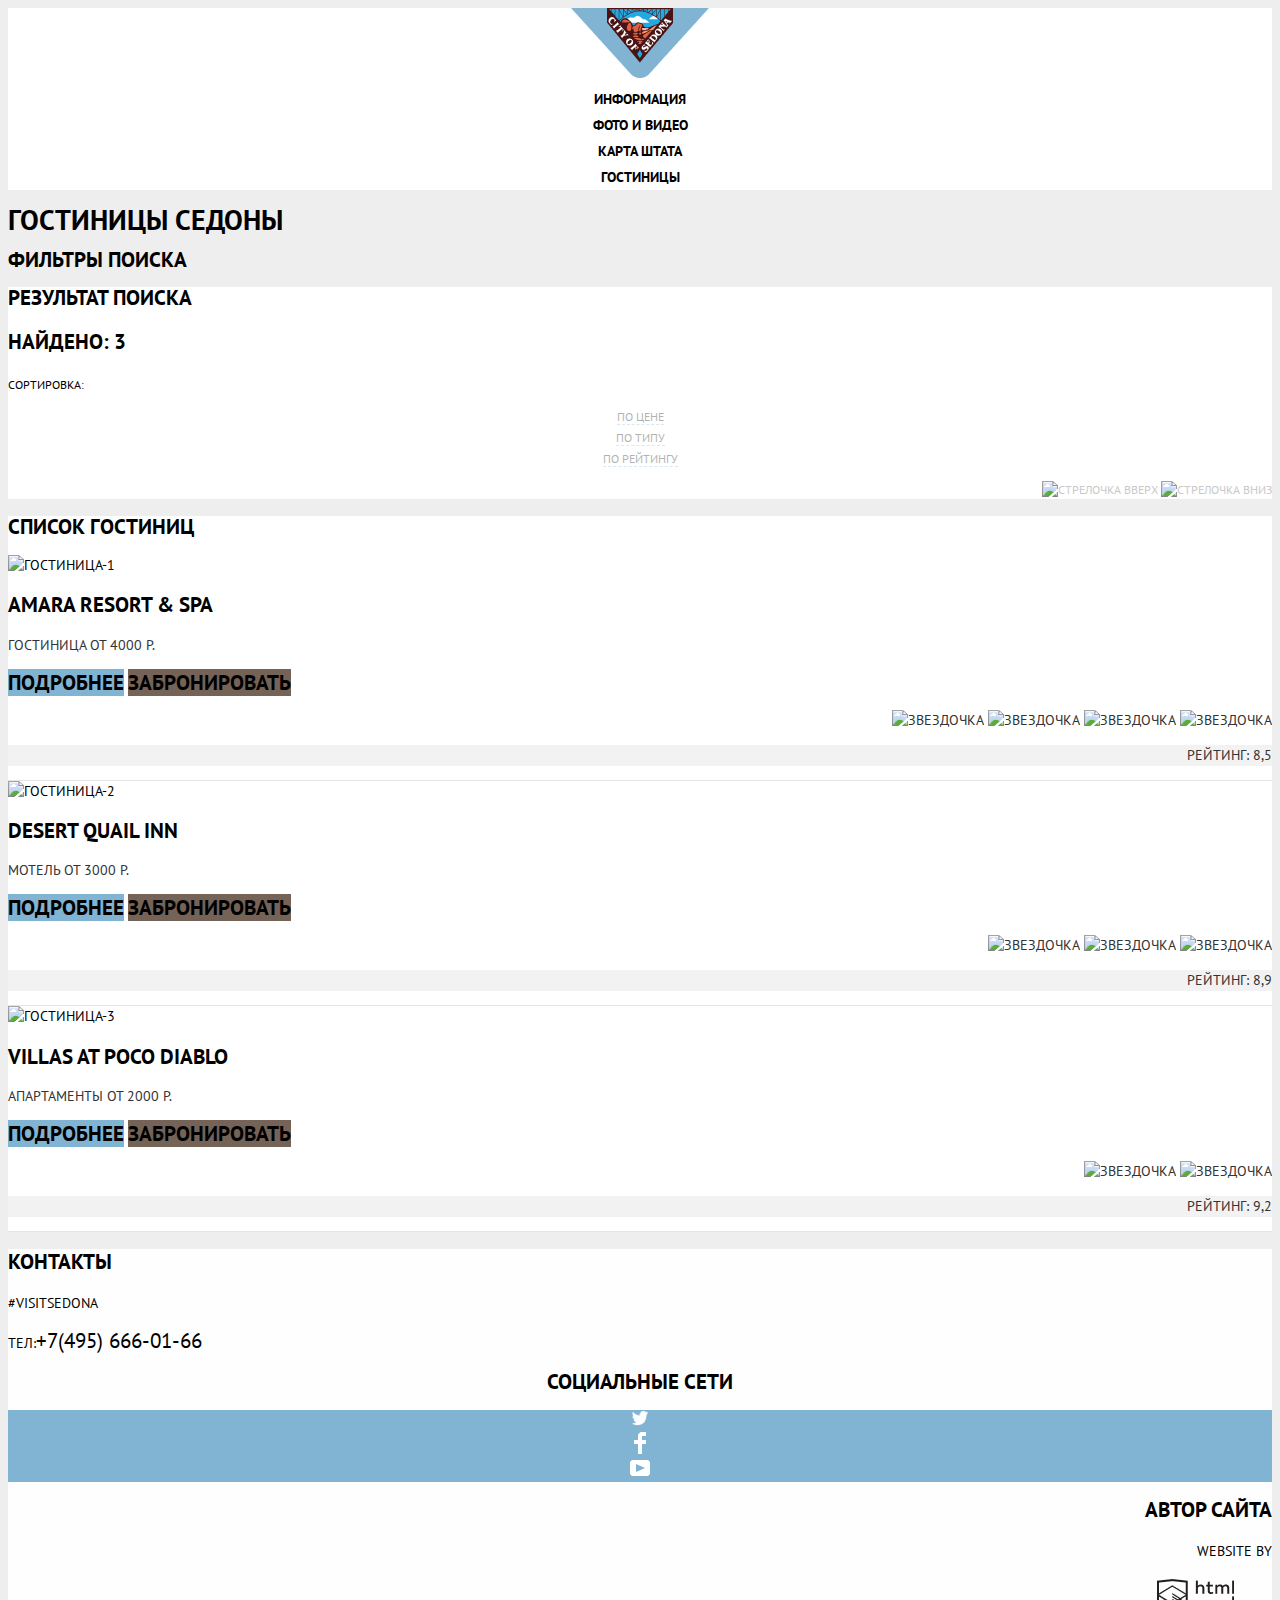
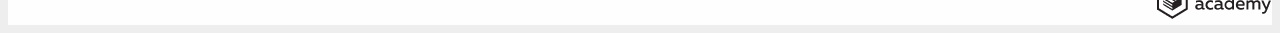
==== hotels.html @ a6edb2e9 "Исправление стилизация внутренней страницы" ====
<!DOCTYPE html>
<html class="page" lang="ru">
        <meta charset="UTF-8">
        <title>Гостиницы города Седона</title>
        <link href="https://fonts.googleapis.com/css2?family=PT+Sans:wght@400;700&display=swap" rel="stylesheet">
    <link href="css/normalize.css" rel="stylesheet">
    <link href="css/style.css" rel="stylesheet">
    </head>

<body>
    <header class="main-heder">
        <nav class="main-navigation">
          <a href="index.html">
            <img src="img/logo.png" width="138" height="70" alt="Логотип города Седона">
          </a>
          <ul class="site-navigation">
           <li><a href="#">Информация</a></li>
           <li><a href="#">Фото и Видео</a></li>
           <li><a href="#">Карта Штата</a></li>
           <li><a href="hotels.html">Гостиницы</a></li>
          </ul>
        </nav>
      </header>
      
      <main class="main">
          <h1>Гостиницы Седоны</h1>
          <section class="filter">
              <h2>Фильтры поиска</h2>
              <!-- Тут будет фильтр-->
          </section>

          <section class="search-result">
            <h2>Результат поиска</h2>
              <h3>НАЙДЕНО: 3</h3>
              <p>Сортировка:</p>
              <ul class="search-result-category">
                <li><a>По цене</a></li>
                <li><a>По типу</a></li>
                <li><a>По рейтингу</a></li>
              </ul>
              <p class="arrow">
                <a><img src="https://via.placeholder.com/11x10" alt="Стрелочка вверх"></a>
                <a><img src="https://via.placeholder.com/11x10" alt="Стрелочка вниз"></a>
              </p>
          </section>

          <section class="hotels">
            <h2>Список гостиниц</h2>
            <div>
            <ul>
              <li class="hotels-list">
                <img src="https://via.placeholder.com/135x90" alt="Гостиница-1">
                <h3><a>Amara Resort & Spa</a></h3>
                  <p>Гостиница От 4000 Р.</p>
                    <a class="more">Подробнее</a>
                    <a class="reserve">Забронировать</a>
                  <p class="stars">
                    <img src="https://via.placeholder.com/18x17" alt="Звездочка">
                    <img src="https://via.placeholder.com/18x17" alt="Звездочка">
                    <img src="https://via.placeholder.com/18x17" alt="Звездочка">
                    <img src="https://via.placeholder.com/18x17" alt="Звездочка">
                  </p>
                  <p class="rating">Рейтинг: 8,5</p>
              </li>
              <li class="hotels-list">
                <img src="https://via.placeholder.com/135x90" alt="Гостиница-2">
                <h3><a>Desert Quail Inn</a></h3>
                  <p>Мотель От 3000 Р.</p>
                  <a class="more">Подробнее</a>
                  <a class="reserve">Забронировать</a>
                  <p class="stars">
                    <img src="https://via.placeholder.com/18x17" alt="Звездочка">
                    <img src="https://via.placeholder.com/18x17" alt="Звездочка">
                    <img src="https://via.placeholder.com/18x17" alt="Звездочка">
                  </p>
                  <p class="rating">Рейтинг: 8,9</p>
              </li>
              <li class="hotels-list">
                  <img src="https://via.placeholder.com/135x90" alt="Гостиница-3">
                  <h3><a>Villas at Poco Diablo</a></h3>
                    <p>Апартаменты От 2000 Р.</p>
                    <a class="more">Подробнее</a>
                    <a class="reserve">Забронировать</a>
                    <p class="stars">
                      <img src="https://via.placeholder.com/18x17" alt="Звездочка">
                      <img src="https://via.placeholder.com/18x17" alt="Звездочка">
                    </p>
                    <p class="rating">Рейтинг: 9,2</p>
                </li>
            </ul>
            </div>
          </section>

      </main>

      <footer class="main-footer">
        <section class="contacts">
          <h2>Контакты</h2>
          <p>#visitSEDONA</p>
          Тел:<a href="tel:+74956660166">+7(495) 666-01-66</a>
        </section>

        <section class="socials">
          <h2>Социальные сети</h2>
          <ul class="socials-list">
            <li>
              <a href="#"><img src="img/twitter.png" width="16" height="15" alt="Иконка твитера"></a>
            </li>
            <li>
              <a href="#"><img src="img/fb-icon.png" width="12" height="22" alt="Иконка фейсбука"></a>
            </li>
            <li>
              <a href="#"><img src="img/youtube.png" width="20" height="16" alt="Иконка ютуба"></a>
            </li>
          </ul>
        </section>

        <section class="copyright">
          <h2>Автор сайта</h2>
          <p>Website by</p>
          <a href="https://htmlacademy.ru/intensive/htmlcss">
          <img src="img/logo-htmlacademy.png" width="115" height="41" alt="Логотип HTMLacademy">
        </a>
        </section>
      </footer>
    
</body>
</html>
---- css/style.css ----
/* Variables */
:root {
    --basic-white: #FFFFFF;
    --basic-white-footer: rgba(255, 255, 255, 0.9);
    --basic-blue: #81B3D2;
    --basic-black: #000000;
    --basic-black-logo: #231F20;
    --basic-gray-background: #EEEEEE;
    --basic-gray-page: #888888;
    --basic-gray-text: #333333;
    --basic-gray-form: #F2F2F2;
    --basic-gray-icon: #A9A9A9;
    --basic-brown: #766357;

    
    --special-gray-locked: #6A6A6A;
    --special-gray-pointer: #ABABAB;
    --special-gray-arrow: #CACACA;
    --special-blue-guidance: #669EC0;
    --special-blue-push: #5496BD;
    --special-brown-guidance: #604E43;
    --special-brown-push: #503E33;
    --special-gray-form-guidance: #EBEBEB;
    --special-gray-logo-push: #BDBBBC; 
    --special-gray-line: #E5E5E5;
    --special-gray-button: #666666;

}

/* Global */

.page { 
    margin: 0; 
    padding: 0;
    min-width: 1200px;
    font-family: "PT Sans", Arial, sans-serif;
    font-size: 14px;
    line-height: 21px;
    color: var(--basic-black);
    text-transform: uppercase;
    background-color: var(--basic-gray-background);

}
img { 
    max-width: 100%;
    height: auto;
}
a { 
    text-decoration: none;
}

/* Main-navigation */

.main-navigation {
    font-weight: bold;
    font-size: 14px;
    line-height: 26px;
    color: var(--basic-black);
    background-color: var(--basic-white);
    text-align: center;
}

.site-navigation {
    list-style: none;
    padding: 0;
    margin: 0;
}

/* User navigation */

.site-navigation a {
    color: var(--basic-black);
}
.site-navigation a:hover {
    color: var(--basic-blue);
}

/* Welcome */

.welcome-img {
    text-align: center;
}

/* Container-feature */

.container-feature {
    background-color: var(--basic-white);
}
.slogan {
    font-weight: bold;
    font-size: 21px;
    line-height: 26px;
    text-align: center;
}
.reasons {
    font-size: 14px;
    line-height: 26px;
    text-align: center;
    color: var(--basic-gray-text);
}
.reasons-list {
    padding: 0;
    margin: 0;
    list-style: none;
}
.container-first {
    text-align: left;
    background-color: var(--basic-blue);
    color: var(--basic-white);
}
.container-first h3{
    font-size: 21px;
    line-height: 21px;
}
.container-first p{
    font-size: 14px;
    line-height: 21px;
}
.feature-list {
    background-color: var(--basic-white);
}
.feature-item {
    text-align: center;
}
.feature-item h4 {
    font-weight: bold;
    font-size: 21px;
    line-height: 21px;
    color: var(--basic-black);
    list-style: none;
}
.feature-item p {
    font-size: 14px;
    line-height: 21px;
    color: var(--basic-gray-text);
}

.container-second {
    text-align: right;
    background-color: var(--basic-blue);
    color: var(--basic-white);
}
.container-second h3 {
    font-size: 21px;
    line-height: 21px;
}
.container-second p {
    font-size: 14px;
    line-height: 21px;
}
.reasons-third,
.reasons-fourth,
.reasons-fifth {
    background-color: var(--basic-gray-background);
}
.reasons-third,
.reasons-fourth,
.reasons-fifth h3 {
    font-size: 21px;
    line-height: 21px;
}
.reasons-third,
.reasons-fourth,
.reasons-fifth p {
    font-size: 14px;
    line-height: 21px;
}

/* Reservation*/

.container-reservation {
    text-align: center;
    background-color: var(--basic-white);
}
.container-reservation h2 {
    font-size: 30px;
    line-height: 24px;
    text-align: center;
    color: var(--basic-black);
}
.container-reservation p {
    font-size: 14px;
    line-height: 24px;
    text-align: center;
    color: var(--basic-black);
}

/* Filter */

/*
.filter {

}
*/

/* Search-result */

.search-result {
    background-color: var(--basic-white);
}
.search-result h3 {
    text-align: left;
    font-size: 21px;
    line-height: 26px;
    font-weight: bold;
    color: var(--basic-black);
}
.search-result p {
    font-size: 12px;
    line-height: 18px;
    color: var(--basic-black);
}
.search-result ul {
    list-style: none;
    padding: 0;
    margin: 0;
    text-align: center;
}
.search-result-category a {
    font-size: 12px;
    line-height: 18px;
    color: var(--basic-black);
    opacity: 0.3;
    border-bottom: 1px dashed var(--basic-blue);
}
.search-result-category a:hover {
    color: var(--basic-blue);
}
.search-result-category a:active {
    color: var(--basic-black);
    opacity: 1;
    border-bottom: none;
}
.arrow {
    text-align: right;
}
.arrow a {
    color: var(--special-gray-arrow);
}
.arrow a:hover {
    color: var(--basic-black);
}
.arrow a:active {
    color: var(--basic-blue);
}

/* Hotels */

.hotels {
    background-color: var(--basic-white);
}
.hotels ul {
    list-style: none;
    padding: 0;
    margin: 0;
}
.hotels a {
    font-weight: bold;
    font-size: 21px;
    line-height: 26px;
    color: var(--basic-black);
}
.hotels a:hover {
    color: var(--basic-blue);
}
.hotels a:active {
    color: var(--basic-black);
    opacity: 0.3;
}
.hotels p {
    font-size: 14px;
    line-height: 21px;
    color: var(--basic-gray-text);
}
.hotels-list {
    text-align: left;
    border-bottom: 1px solid var(--special-gray-line);
}

/* Button*/

.more {
    font-size: 14px;
    line-height: 21px;
    font-weight: bold;
    color: var(--basic-white);
    background-color: var(--basic-blue);
}
.more:hover {
    background-color: var(--special-blue-guidance);
}
.more:active {
    color: var(--basic-white);
    opacity: 0.3;
    background-color: var(--special-blue-push);
}
.reserve {
    font-size: 14px;
    line-height: 21px;
    font-weight: bold;
    color: var(--basic-white);
    background-color: var(--basic-brown);
}
.reserve:hover {
    background-color: var(--special-brown-guidance);
}
.reserve:active {
    color: var(--basic-white);
    opacity: 0.3;
    background-color: var(--special-brown-push);

}
.rating {
    font-size: 14px;
    line-height: 21px;
    text-align: right;
    color: var(--special-gray-button);
    background-color: var(--basic-gray-form);
}

.stars {
    text-align: right;
}



/* Map */

.container-map {
    text-align: center;
}

/* Footer*/

.main-footer {
    background-color: var(--basic-white-footer);
}
.contacts {
    color: var(--basic-black);
}
.contacts a {
    font-size: 21px;
    line-height: 26px;
    color: var(--basic-black);
    text-decoration: none;
}
.contacts h2 {
    font-size: 21px;
    line-height: 26px;
    color: var(--basic-black);
}
.socials {
    text-align: center;
}
.socials-list {
    list-style: none;
    padding: 0;
    margin: 0;
    background-color: var(--basic-blue);
}
.socials-list a:hover {
    background-color: var(--special-blue-guidance);
}
.socials-list a:active {
    background-color: var(--special-blue-push);
}
.copyright {
    text-align: right;
}
.copyright p {
    font-size: 14px;
    line-height: 26px;
    color: var(--basic-black);
}
.copyright a:hover {
    color: var(--basic-blue);
}
.copyright a:active {
    color: var(--special-gray-logo-push);
}
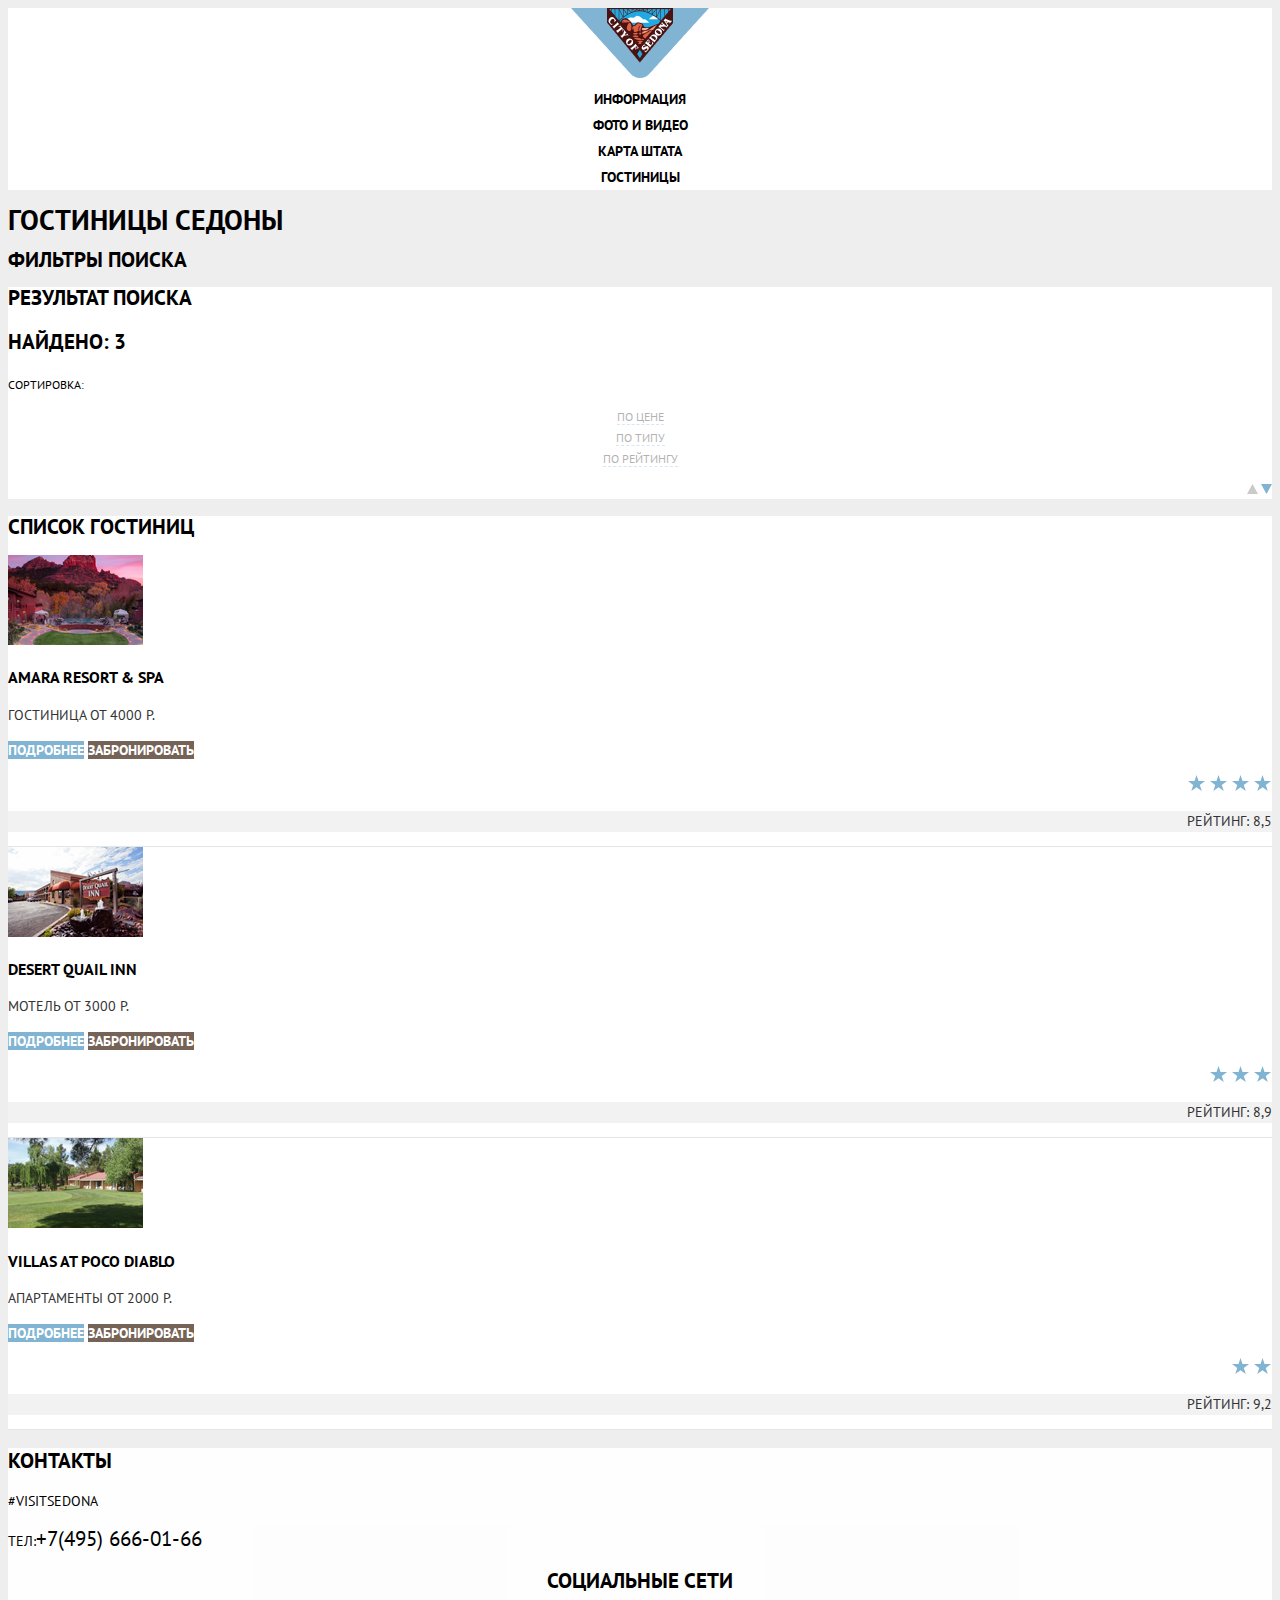
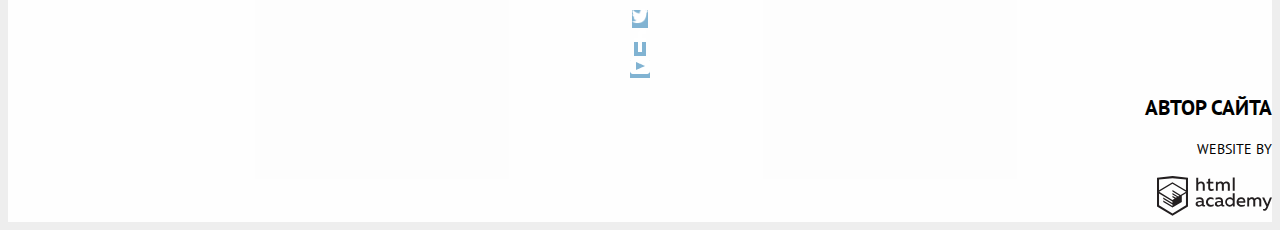
==== commit 0487c996: "Графика всех страниц" ====
--- a/hotels.html
+++ b/hotels.html
@@ -39,8 +39,8 @@
                 <li><a>По рейтингу</a></li>
               </ul>
               <p class="arrow">
-                <a><img src="https://via.placeholder.com/11x10" alt="Стрелочка вверх"></a>
-                <a><img src="https://via.placeholder.com/11x10" alt="Стрелочка вниз"></a>
+                <a><img src="img/Shape.svg" width="11" height="10" alt="Стрелочка вверх"></a>
+                <a><img src="img/Shape-2.svg" width="11" height="10" alt="Стрелочка вниз"></a>
               </p>
           </section>
 
@@ -49,41 +49,41 @@
             <div>
             <ul>
               <li class="hotels-list">
-                <img src="https://via.placeholder.com/135x90" alt="Гостиница-1">
-                <h3><a>Amara Resort & Spa</a></h3>
+                <img src="img/Layer 21.jpg" width="135" height="90" alt="Гостиница Amara Resort & Spa">
+                <h3><a class="hotel-name">Amara Resort & Spa</a></h3>
                   <p>Гостиница От 4000 Р.</p>
                     <a class="more">Подробнее</a>
                     <a class="reserve">Забронировать</a>
                   <p class="stars">
-                    <img src="https://via.placeholder.com/18x17" alt="Звездочка">
-                    <img src="https://via.placeholder.com/18x17" alt="Звездочка">
-                    <img src="https://via.placeholder.com/18x17" alt="Звездочка">
-                    <img src="https://via.placeholder.com/18x17" alt="Звездочка">
+                    <img src="img/star.svg" width="18" height="17" alt="Звездочка">
+                    <img src="img/star.svg" width="18" height="17" alt="Звездочка">
+                    <img src="img/star.svg" width="18" height="17" alt="Звездочка">
+                    <img src="img/star.svg" width="18" height="17" alt="Звездочка">
                   </p>
                   <p class="rating">Рейтинг: 8,5</p>
               </li>
               <li class="hotels-list">
-                <img src="https://via.placeholder.com/135x90" alt="Гостиница-2">
-                <h3><a>Desert Quail Inn</a></h3>
+                <img src="img/Layer 89 copy.jpg" width="135" height="90" alt="Гостиница Desert Quail Inn">
+                <h3><a class="hotel-name">Desert Quail Inn</a></h3>
                   <p>Мотель От 3000 Р.</p>
                   <a class="more">Подробнее</a>
                   <a class="reserve">Забронировать</a>
                   <p class="stars">
-                    <img src="https://via.placeholder.com/18x17" alt="Звездочка">
-                    <img src="https://via.placeholder.com/18x17" alt="Звездочка">
-                    <img src="https://via.placeholder.com/18x17" alt="Звездочка">
+                    <img src="img/star.svg" width="18" height="17" alt="Звездочка">
+                    <img src="img/star.svg" width="18" height="17" alt="Звездочка">
+                    <img src="img/star.svg" width="18" height="17" alt="Звездочка">
                   </p>
                   <p class="rating">Рейтинг: 8,9</p>
               </li>
               <li class="hotels-list">
-                  <img src="https://via.placeholder.com/135x90" alt="Гостиница-3">
-                  <h3><a>Villas at Poco Diablo</a></h3>
+                  <img src="img/Rectangle.jpg" width="135" height="90" alt="Гостиница-3">
+                  <h3><a class="hotel-name">Villas at Poco Diablo</a></h3>
                     <p>Апартаменты От 2000 Р.</p>
                     <a class="more">Подробнее</a>
                     <a class="reserve">Забронировать</a>
                     <p class="stars">
-                      <img src="https://via.placeholder.com/18x17" alt="Звездочка">
-                      <img src="https://via.placeholder.com/18x17" alt="Звездочка">
+                      <img src="img/star.svg" width="18" height="17" alt="Звездочка">
+                      <img src="img/star.svg" width="18" height="17" alt="Звездочка">
                     </p>
                     <p class="rating">Рейтинг: 9,2</p>
                 </li>
@@ -119,7 +119,7 @@
           <h2>Автор сайта</h2>
           <p>Website by</p>
           <a href="https://htmlacademy.ru/intensive/htmlcss">
-          <img src="img/logo-htmlacademy.png" width="115" height="41" alt="Логотип HTMLacademy">
+          <img src="img/logo-htmlacademy.svg" width="115" height="41" alt="Логотип HTMLacademy">
         </a>
         </section>
       </footer>
--- a/css/style.css
+++ b/css/style.css
@@ -234,36 +234,27 @@
 .arrow {
     text-align: right;
 }
-.arrow a {
-    color: var(--special-gray-arrow);
-}
-.arrow a:hover {
-    color: var(--basic-black);
-}
-.arrow a:active {
+
+/* Hotels */
+
+.hotels {
+    background-color: var(--basic-white);
+}
+.hotels ul {
+    list-style: none;
+    padding: 0;
+    margin: 0;
+}
+.hotels-name {
+    font-weight: bold;
+    font-size: 21px;
+    line-height: 26px;
+    color: var(--basic-black);
+}
+.hotels-name:hover {
     color: var(--basic-blue);
 }
-
-/* Hotels */
-
-.hotels {
-    background-color: var(--basic-white);
-}
-.hotels ul {
-    list-style: none;
-    padding: 0;
-    margin: 0;
-}
-.hotels a {
-    font-weight: bold;
-    font-size: 21px;
-    line-height: 26px;
-    color: var(--basic-black);
-}
-.hotels a:hover {
-    color: var(--basic-blue);
-}
-.hotels a:active {
+.hotels-name:active {
     color: var(--basic-black);
     opacity: 0.3;
 }
@@ -316,6 +307,7 @@
     text-align: right;
     color: var(--special-gray-button);
     background-color: var(--basic-gray-form);
+    
 }
 
 .stars {
@@ -356,14 +348,12 @@
     list-style: none;
     padding: 0;
     margin: 0;
+    
+}
+.socials-list a{
     background-color: var(--basic-blue);
 }
-.socials-list a:hover {
-    background-color: var(--special-blue-guidance);
-}
-.socials-list a:active {
-    background-color: var(--special-blue-push);
-}
+
 .copyright {
     text-align: right;
 }
@@ -372,9 +362,4 @@
     line-height: 26px;
     color: var(--basic-black);
 }
-.copyright a:hover {
-    color: var(--basic-blue);
-}
-.copyright a:active {
-    color: var(--special-gray-logo-push);
-}
+
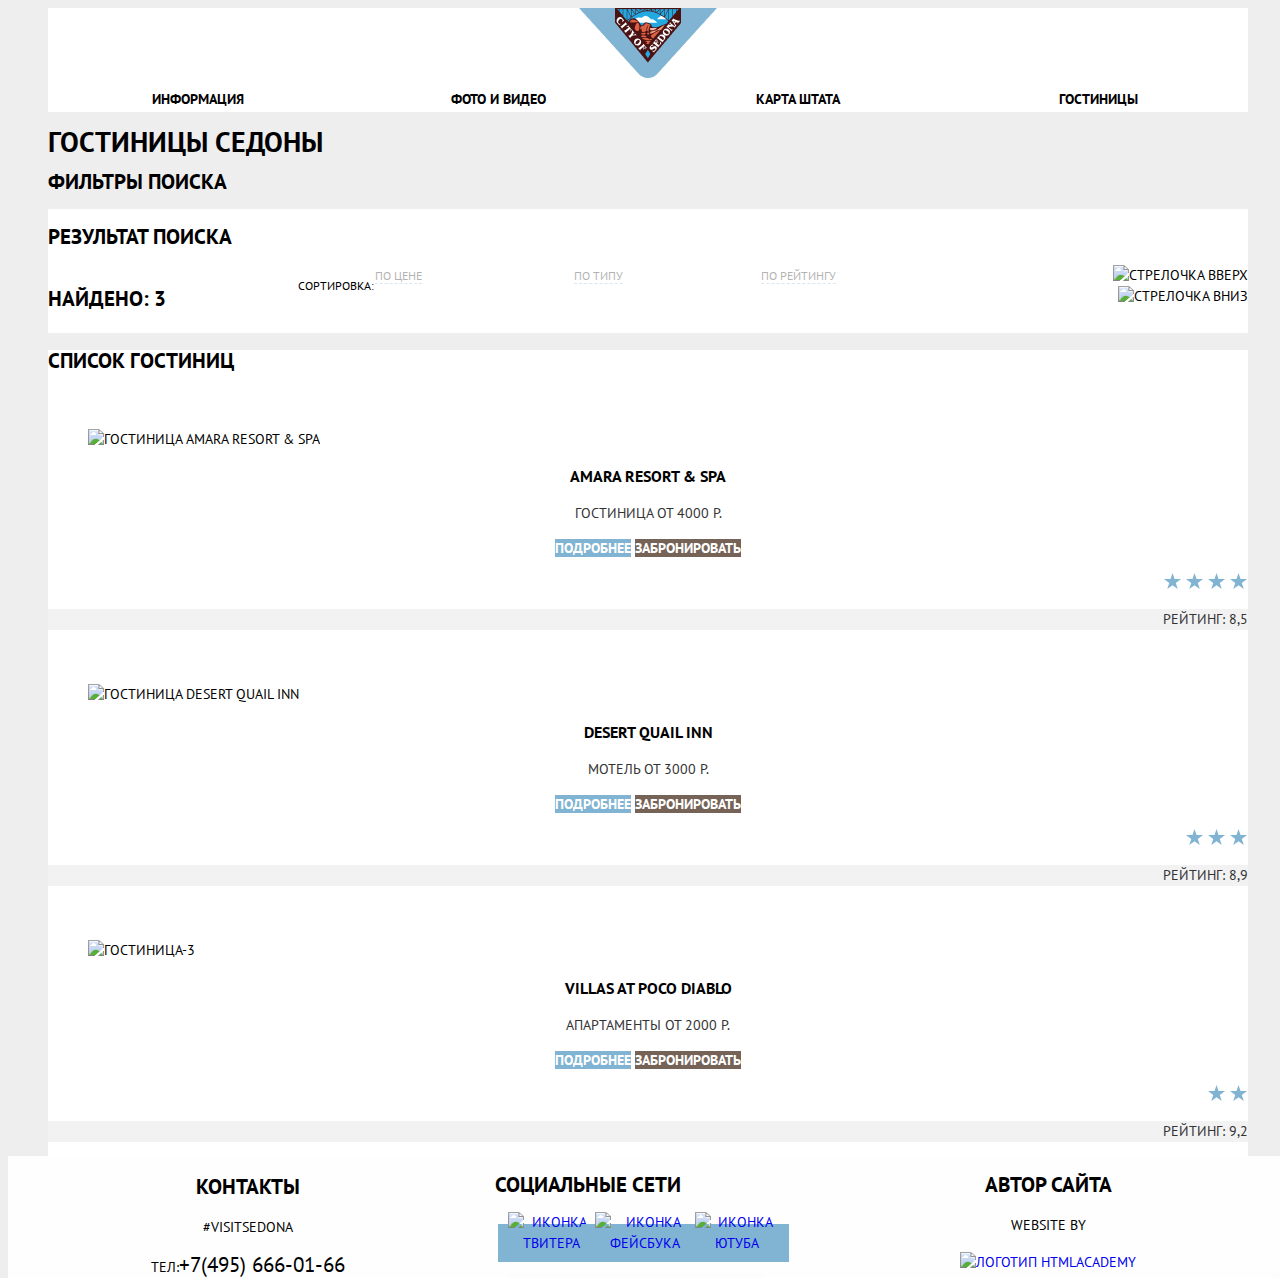
==== commit c1831b8d: "Сетка на гридах для внутренней страницы" ====
--- a/hotels.html
+++ b/hotels.html
@@ -7,8 +7,9 @@
     <link href="css/style.css" rel="stylesheet">
     </head>
 
-<body>
-    <header class="main-heder">
+<body class="page-body">
+    <header>
+      <div class="main-header">
         <nav class="main-navigation">
           <a href="index.html">
             <img src="img/logo.png" width="138" height="70" alt="Логотип города Седона">
@@ -20,9 +21,11 @@
            <li><a href="hotels.html">Гостиницы</a></li>
           </ul>
         </nav>
+      </div>
       </header>
       
       <main class="main">
+        <div class="main-container">
           <h1>Гостиницы Седоны</h1>
           <section class="filter">
               <h2>Фильтры поиска</h2>
@@ -38,22 +41,27 @@
                 <li><a>По типу</a></li>
                 <li><a>По рейтингу</a></li>
               </ul>
-              <p class="arrow">
-                <a><img src="img/Shape.svg" width="11" height="10" alt="Стрелочка вверх"></a>
-                <a><img src="img/Shape-2.svg" width="11" height="10" alt="Стрелочка вниз"></a>
-              </p>
+              <div class="arrow">
+                <a><img src="img/shape.svg" width="11" height="10" alt="Стрелочка вверх"></a>
+                <a><img src="img/shape2.svg" width="11" height="10" alt="Стрелочка вниз"></a>
+              </div>
           </section>
 
           <section class="hotels">
             <h2>Список гостиниц</h2>
-            <div>
-            <ul>
-              <li class="hotels-list">
-                <img src="img/Layer 21.jpg" width="135" height="90" alt="Гостиница Amara Resort & Spa">
-                <h3><a class="hotel-name">Amara Resort & Spa</a></h3>
-                  <p>Гостиница От 4000 Р.</p>
+            <div >
+            <ul class="hotel-list-container">
+              <li class="hotels-list-1">
+                <div class="hotel-img-1">
+                  <img src="img/layer21.jpg" width="135" height="90" alt="Гостиница Amara Resort & Spa">
+                </div>
+                <div class="hotels-description-1">
+                  <h3><a class="hotel-name">Amara Resort & Spa</a></h3>
+                    <p>Гостиница От 4000 Р.</p>
                     <a class="more">Подробнее</a>
                     <a class="reserve">Забронировать</a>
+                </div>
+                <div class="hotels-rating-1">
                   <p class="stars">
                     <img src="img/star.svg" width="18" height="17" alt="Звездочка">
                     <img src="img/star.svg" width="18" height="17" alt="Звездочка">
@@ -61,67 +69,83 @@
                     <img src="img/star.svg" width="18" height="17" alt="Звездочка">
                   </p>
                   <p class="rating">Рейтинг: 8,5</p>
+                </div>
               </li>
-              <li class="hotels-list">
-                <img src="img/Layer 89 copy.jpg" width="135" height="90" alt="Гостиница Desert Quail Inn">
+              <li class="hotels-list-2">
+              <div class="hotel-img-2">
+                <img src="img/layer89.jpg" width="135" height="90" alt="Гостиница Desert Quail Inn">
+              </div>
+                <div class="hotels-description-2">
                 <h3><a class="hotel-name">Desert Quail Inn</a></h3>
                   <p>Мотель От 3000 Р.</p>
                   <a class="more">Подробнее</a>
                   <a class="reserve">Забронировать</a>
+                </div>
+                <div class="hotels-rating-2">
                   <p class="stars">
                     <img src="img/star.svg" width="18" height="17" alt="Звездочка">
                     <img src="img/star.svg" width="18" height="17" alt="Звездочка">
                     <img src="img/star.svg" width="18" height="17" alt="Звездочка">
                   </p>
                   <p class="rating">Рейтинг: 8,9</p>
+                </div>
               </li>
-              <li class="hotels-list">
-                  <img src="img/Rectangle.jpg" width="135" height="90" alt="Гостиница-3">
+              <li class="hotels-list-3">
+                <div class="hotel-img-3">
+                  <img src="img/rectangle.jpg" width="135" height="90" alt="Гостиница-3">
+                </div>
+                <div class="hotels-description-3">
                   <h3><a class="hotel-name">Villas at Poco Diablo</a></h3>
                     <p>Апартаменты От 2000 Р.</p>
                     <a class="more">Подробнее</a>
                     <a class="reserve">Забронировать</a>
+                  </div>
+                  <div class="hotels-rating-3">
                     <p class="stars">
                       <img src="img/star.svg" width="18" height="17" alt="Звездочка">
                       <img src="img/star.svg" width="18" height="17" alt="Звездочка">
                     </p>
                     <p class="rating">Рейтинг: 9,2</p>
+                  </div>
                 </li>
             </ul>
             </div>
           </section>
-
+          </div>
       </main>
 
-      <footer class="main-footer">
-        <section class="contacts">
-          <h2>Контакты</h2>
-          <p>#visitSEDONA</p>
-          Тел:<a href="tel:+74956660166">+7(495) 666-01-66</a>
-        </section>
-
-        <section class="socials">
-          <h2>Социальные сети</h2>
-          <ul class="socials-list">
-            <li>
-              <a href="#"><img src="img/twitter.png" width="16" height="15" alt="Иконка твитера"></a>
-            </li>
-            <li>
-              <a href="#"><img src="img/fb-icon.png" width="12" height="22" alt="Иконка фейсбука"></a>
-            </li>
-            <li>
-              <a href="#"><img src="img/youtube.png" width="20" height="16" alt="Иконка ютуба"></a>
-            </li>
-          </ul>
-        </section>
-
-        <section class="copyright">
-          <h2>Автор сайта</h2>
-          <p>Website by</p>
-          <a href="https://htmlacademy.ru/intensive/htmlcss">
-          <img src="img/logo-htmlacademy.svg" width="115" height="41" alt="Логотип HTMLacademy">
-        </a>
-        </section>
+      <footer>
+        <div class="container">
+          <section class="contacts">
+            <h2>Контакты</h2>
+            <p>#visitSEDONA</p>
+            Тел:<a href="tel:+74956660166">+7(495) 666-01-66</a>
+          </section>
+  
+          <section class="socials">
+            <h2>Социальные сети</h2>
+            <ul class="socials-list">
+              <li>
+                <a href="#"><img src="img/twitter.svg" width="16" height="15" alt="Иконка твитера"></a>
+              </li>
+              <li>
+                <a href="#"><img src="img/fb.svg" width="12" height="22" alt="Иконка фейсбука"></a>
+              </li>
+              <li>
+                <a href="#"><img src="img/youtube.svg" width="20" height="16" alt="Иконка ютуба"></a>
+              </li>
+            </ul>
+          </section>
+        
+  
+          <section class="copyright">
+            <h2>Автор сайта</h2>
+            <p>Website by</p>
+            <a href="https://htmlacademy.ru/intensive/htmlcss">
+            <img src="img/htmlacademy.svg" width="115" height="41" alt="Логотип HTMLacademy">
+            </a>
+          </section>
+        </div>
       </footer>
     
 </body>
--- a/css/style.css
+++ b/css/style.css
@@ -33,6 +33,7 @@
     margin: 0; 
     padding: 0;
     min-width: 1200px;
+    height: 100%;
     font-family: "PT Sans", Arial, sans-serif;
     font-size: 14px;
     line-height: 21px;
@@ -48,9 +49,22 @@
 a { 
     text-decoration: none;
 }
+.page-body {
+    min-height: 100%;
+    display: grid;
+    grid-template-rows: min-content 1fr min-content;
+    align-content: start;
+}
+
+/* Header */
+
+.main-header{
+    width: 1200px;
+    margin: 0 auto;
+    padding: 0 40px; 
+}
 
 /* Main-navigation */
-
 .main-navigation {
     font-weight: bold;
     font-size: 14px;
@@ -59,12 +73,15 @@
     background-color: var(--basic-white);
     text-align: center;
 }
-
 .site-navigation {
     list-style: none;
     padding: 0;
     margin: 0;
-}
+    display: grid;
+    grid-template-columns: 1fr 1fr 1fr 1fr;
+    grid-template-rows: 1fr;
+}
+
 
 /* User navigation */
 
@@ -81,6 +98,14 @@
     text-align: center;
 }
 
+/* Main */
+
+.main-container {
+    width: 1200px;
+    margin: 0 auto;
+    padding: 0 40px;
+}
+
 /* Container-feature */
 
 .container-feature {
@@ -97,16 +122,37 @@
     line-height: 26px;
     text-align: center;
     color: var(--basic-gray-text);
+    
+    
 }
 .reasons-list {
     padding: 0;
     margin: 0;
     list-style: none;
+    display: grid;
+    grid-template-columns: 1fr 1fr 1fr;
+    grid-template-rows: 256px 256px 256px 256px; 
+    grid-row-gap: 0;
+    grid-auto-flow: dense;
+    box-sizing: border-box;
+}
+.sity-foto-1 {
+    grid-column-start: 2;
+    grid-column-end: 4; 
+    
+}
+
+.sity-foto-2 {
+    grid-column-start: 1;
+    grid-column-end: 3;
+    grid-row-start: 3;
+    grid-row-end: 4;
 }
 .container-first {
-    text-align: left;
+    text-align: center;
     background-color: var(--basic-blue);
     color: var(--basic-white);
+    height: 256px;
 }
 .container-first h3{
     font-size: 21px;
@@ -116,11 +162,37 @@
     font-size: 14px;
     line-height: 21px;
 }
-.feature-list {
-    background-color: var(--basic-white);
-}
-.feature-item {
-    text-align: center;
+    
+.feature-item-1{
+    grid-column-start: 1;
+    grid-column-end: 2;
+    grid-row-start: 2;
+    grid-row-end: 3;
+    text-align: center;
+    padding: 10px;
+    height: 256px;
+    background-color: var(--basic-white); 
+}
+    
+.feature-item-2{
+    grid-column-start: 2;
+    grid-column-end: 3;
+    grid-row-start: 2;
+    grid-row-end: 3;
+    text-align: center;
+    padding: 10px;
+    height: 256px;
+    background-color: var(--basic-white); 
+}
+.feature-item-3{
+    grid-column-start: 3;
+    grid-column-end: 4;
+    grid-row-start: 2;
+    grid-row-end: 3;
+    text-align: center;
+    padding: 10px;
+    height: 256px;
+    background-color: var(--basic-white); 
 }
 .feature-item h4 {
     font-weight: bold;
@@ -136,9 +208,15 @@
 }
 
 .container-second {
-    text-align: right;
+    height: 256px;
+    text-align: center;
     background-color: var(--basic-blue);
     color: var(--basic-white);
+    grid-column-start: -1;
+    grid-column-end: -2;
+    grid-row-start: 3;;
+    grid-row-end: 3;
+
 }
 .container-second h3 {
     font-size: 21px;
@@ -147,23 +225,56 @@
 .container-second p {
     font-size: 14px;
     line-height: 21px;
+}
+.sity-foto-2 {
+    grid-column-start: 1;
+    grid-column-end: 3;
+    grid-row-start: 3;
+    grid-row-end: 4;
+    align-items: stretch;
+
 }
 .reasons-third,
 .reasons-fourth,
 .reasons-fifth {
     background-color: var(--basic-gray-background);
+    height: 256px;
+    
+    
 }
 .reasons-third,
 .reasons-fourth,
 .reasons-fifth h3 {
     font-size: 21px;
     line-height: 21px;
+    text-align: center;
 }
 .reasons-third,
 .reasons-fourth,
 .reasons-fifth p {
     font-size: 14px;
     line-height: 21px;
+    text-align: center;
+}
+.reasons-third {
+    grid-column-start: 1;
+    grid-column-end: 2;
+    grid-row-start: 4;
+    grid-row-end: 5;
+
+}
+.reasons-fourth {
+    grid-column-start: 2;
+    grid-column-end: 3;
+    grid-row-start: 4;
+    grid-row-end: 5;
+
+}
+.reasons-fifth {
+    grid-column-start: 3;
+    grid-column-end: 4;
+    grid-row-start: 4;
+    grid-row-end: 5;
 }
 
 /* Reservation*/
@@ -171,6 +282,7 @@
 .container-reservation {
     text-align: center;
     background-color: var(--basic-white);
+    padding: 20px 20px;
 }
 .container-reservation h2 {
     font-size: 30px;
@@ -197,6 +309,9 @@
 
 .search-result {
     background-color: var(--basic-white);
+    display: grid;
+    grid-template-columns: 250px 1fr 250px;
+    grid-template-rows: 1fr;
 }
 .search-result h3 {
     text-align: left;
@@ -204,17 +319,33 @@
     line-height: 26px;
     font-weight: bold;
     color: var(--basic-black);
+    grid-column-start: 1;
+    grid-column-end: 2;
 }
 .search-result p {
     font-size: 12px;
     line-height: 18px;
     color: var(--basic-black);
+    grid-column-start: 2;
+    grid-column-end: 3;
+    grid-row-start: 2;
+    grid-row-end: 3;
 }
 .search-result ul {
     list-style: none;
     padding: 0;
     margin: 0;
     text-align: center;
+    grid-column-start: 2;
+    grid-column-end: 3;
+    grid-row-start: 2;
+    grid-row-end: 3;
+    display: grid;
+    grid-template-columns: 200px  200px  200px ;
+    grid-template-rows: 1fr;
+    justify-content: start;
+    align-content: center;
+
 }
 .search-result-category a {
     font-size: 12px;
@@ -222,6 +353,11 @@
     color: var(--basic-black);
     opacity: 0.3;
     border-bottom: 1px dashed var(--basic-blue);
+    grid-column-start: 2;
+    grid-column-end: 3;
+    grid-row-start: 2;
+    grid-row-end: 3;
+    align-self: center;
 }
 .search-result-category a:hover {
     color: var(--basic-blue);
@@ -233,6 +369,10 @@
 }
 .arrow {
     text-align: right;
+    grid-column-start: 3;
+    grid-column-end: 4;
+    grid-row-start: 2;
+    grid-row-end: 3;
 }
 
 /* Hotels */
@@ -267,6 +407,45 @@
     text-align: left;
     border-bottom: 1px solid var(--special-gray-line);
 }
+.hotel-list-container{
+    display: grid;
+    grid-template-columns: 1fr 1fr 1fr;
+    grid-template-rows: 1fr 1fr 1fr;
+    box-sizing: border-box;
+    grid-auto-flow: dense;
+    min-height: 540px;
+    grid-template-areas: 
+    "hotels-list-1 hotels-list-1 hotels-list-1"
+    "hotels-list-2 hotels-list-2 hotels-list-2"
+    "hotels-list-3 hotels-list-3 hotels-list-3";
+}
+.hotels-list-1{
+    grid-area: hotels-list-1;
+    align-self: start;
+}
+.hotels-list-2{
+    grid-area: hotels-list-2;
+}
+.hotels-list-3{
+    grid-area: hotels-list-3;
+}
+.hotel-img-1,
+.hotel-img-2,
+.hotel-img-3 {
+    padding-top: 40px;
+    margin-left: 40px;
+}
+.hotels-description-1 {
+    text-align: center;
+}
+.hotels-description-2 {
+    text-align: center;
+}
+.hotels-description-3 {
+    text-align: center;
+}
+
+
 
 /* Button*/
 
@@ -324,11 +503,18 @@
 
 /* Footer*/
 
-.main-footer {
+.container{
+    display: grid;
+    grid-template-columns: 1fr 1fr 1fr;
+    text-align: center;
     background-color: var(--basic-white-footer);
+    width: 1200px;
+    margin: 0 auto;
+    padding: 0 40px;
 }
 .contacts {
     color: var(--basic-black);
+    
 }
 .contacts a {
     font-size: 21px;
@@ -342,20 +528,29 @@
     color: var(--basic-black);
 }
 .socials {
-    text-align: center;
+    width: 200px;
+    margin: 0 40px;
 }
 .socials-list {
     list-style: none;
     padding: 0;
     margin: 0;
+    display: grid;
+    grid-template-columns: auto auto auto;
+    justify-items: center;
     
 }
 .socials-list a{
     background-color: var(--basic-blue);
+    margin-left: 10px;
+    padding: 10px;
+    column-gap: 6px;
+    text-align: center;
 }
 
 .copyright {
-    text-align: right;
+    text-align: center;
+    margin: 0 40px;
 }
 .copyright p {
     font-size: 14px;
@@ -363,3 +558,4 @@
     color: var(--basic-black);
 }
 
+   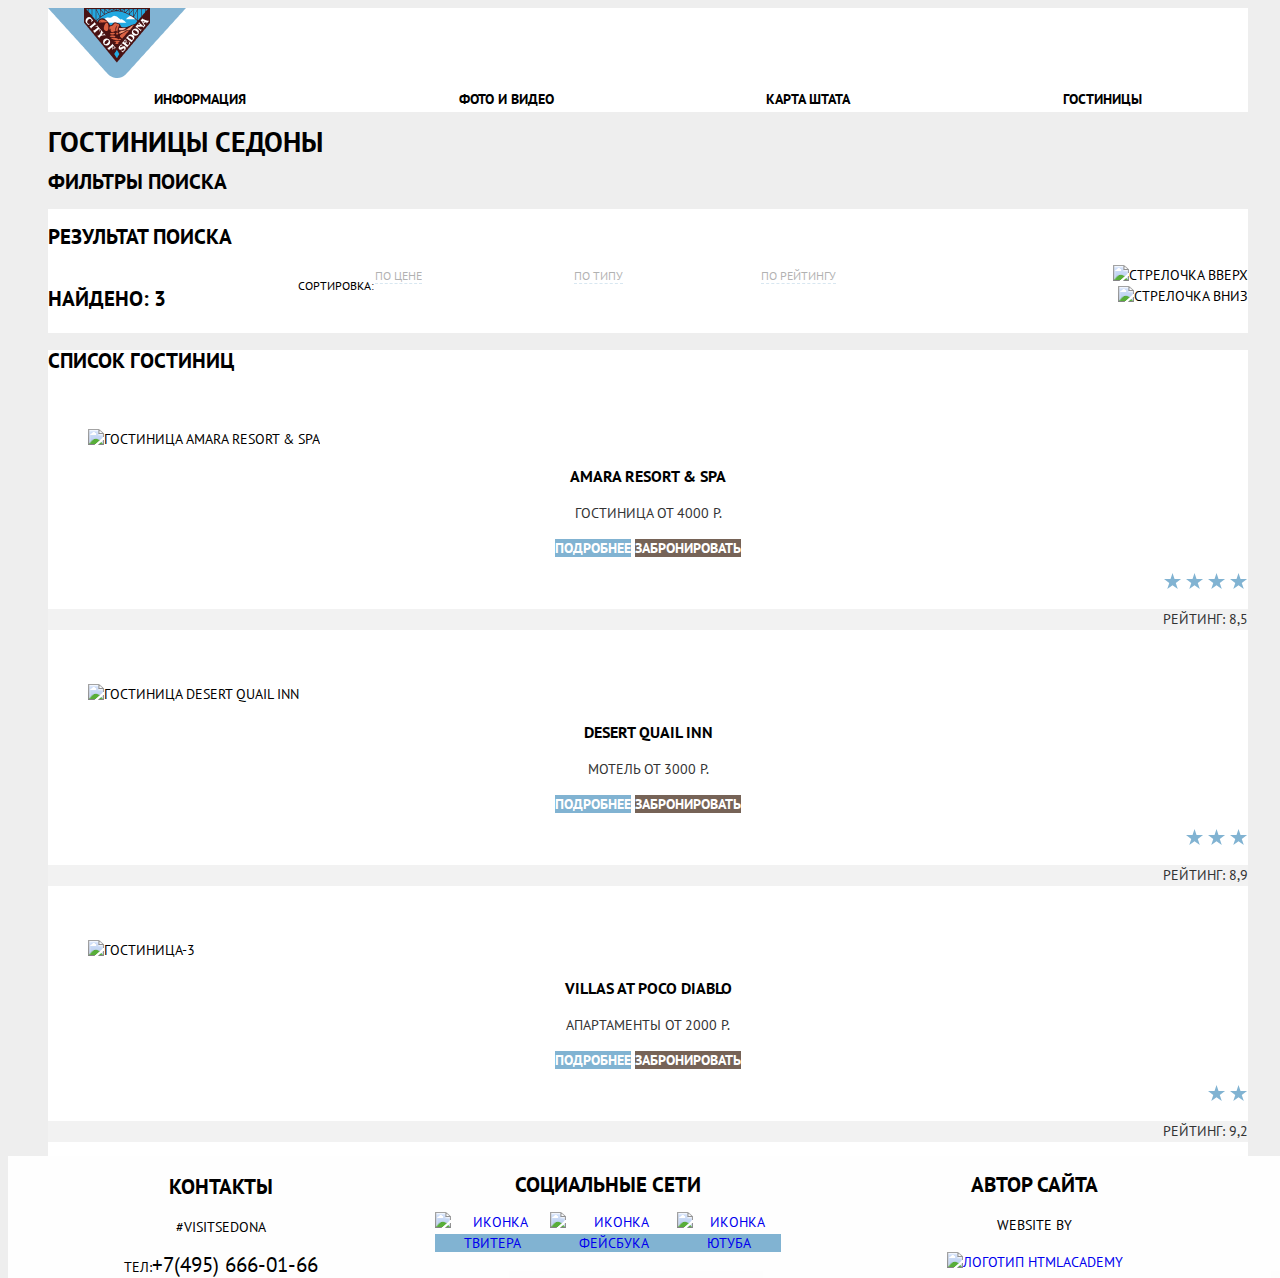
==== commit 322e54ad: "Сетка на флексах для главной страницы" ====
--- a/hotels.html
+++ b/hotels.html
@@ -61,7 +61,6 @@
                     <a class="more">Подробнее</a>
                     <a class="reserve">Забронировать</a>
                 </div>
-                <div class="hotels-rating-1">
                   <p class="stars">
                     <img src="img/star.svg" width="18" height="17" alt="Звездочка">
                     <img src="img/star.svg" width="18" height="17" alt="Звездочка">
@@ -69,7 +68,6 @@
                     <img src="img/star.svg" width="18" height="17" alt="Звездочка">
                   </p>
                   <p class="rating">Рейтинг: 8,5</p>
-                </div>
               </li>
               <li class="hotels-list-2">
               <div class="hotel-img-2">
@@ -81,14 +79,12 @@
                   <a class="more">Подробнее</a>
                   <a class="reserve">Забронировать</a>
                 </div>
-                <div class="hotels-rating-2">
                   <p class="stars">
                     <img src="img/star.svg" width="18" height="17" alt="Звездочка">
                     <img src="img/star.svg" width="18" height="17" alt="Звездочка">
                     <img src="img/star.svg" width="18" height="17" alt="Звездочка">
                   </p>
                   <p class="rating">Рейтинг: 8,9</p>
-                </div>
               </li>
               <li class="hotels-list-3">
                 <div class="hotel-img-3">
@@ -100,13 +96,11 @@
                     <a class="more">Подробнее</a>
                     <a class="reserve">Забронировать</a>
                   </div>
-                  <div class="hotels-rating-3">
                     <p class="stars">
                       <img src="img/star.svg" width="18" height="17" alt="Звездочка">
                       <img src="img/star.svg" width="18" height="17" alt="Звездочка">
                     </p>
                     <p class="rating">Рейтинг: 9,2</p>
-                  </div>
                 </li>
             </ul>
             </div>
--- a/css/style.css
+++ b/css/style.css
@@ -62,6 +62,7 @@
     width: 1200px;
     margin: 0 auto;
     padding: 0 40px; 
+    
 }
 
 /* Main-navigation */
@@ -71,17 +72,20 @@
     line-height: 26px;
     color: var(--basic-black);
     background-color: var(--basic-white);
-    text-align: center;
 }
 .site-navigation {
     list-style: none;
     padding: 0;
     margin: 0;
-    display: grid;
-    grid-template-columns: 1fr 1fr 1fr 1fr;
-    grid-template-rows: 1fr;
-}
-
+    display: flex;
+    justify-content: space-around;
+}
+.main-logo {
+    display: block;
+    top: 0;
+    display: flex;
+    justify-content: center;
+}
 
 /* User navigation */
 
@@ -110,6 +114,8 @@
 
 .container-feature {
     background-color: var(--basic-white);
+    display: flex;
+    flex-direction: column;
 }
 .slogan {
     font-weight: bold;
@@ -122,13 +128,11 @@
     line-height: 26px;
     text-align: center;
     color: var(--basic-gray-text);
-    
-    
 }
 .reasons-list {
     padding: 0;
     margin: 0;
-    list-style: none;
+    list-style: none;;
     display: grid;
     grid-template-columns: 1fr 1fr 1fr;
     grid-template-rows: 256px 256px 256px 256px; 
@@ -141,7 +145,6 @@
     grid-column-end: 4; 
     
 }
-
 .sity-foto-2 {
     grid-column-start: 1;
     grid-column-end: 3;
@@ -154,6 +157,10 @@
     color: var(--basic-white);
     height: 256px;
 }
+
+.reason-first {
+    display: block;
+}
 .container-first h3{
     font-size: 21px;
     line-height: 21px;
@@ -163,37 +170,34 @@
     line-height: 21px;
 }
     
-.feature-item-1{
-    grid-column-start: 1;
-    grid-column-end: 2;
-    grid-row-start: 2;
-    grid-row-end: 3;
+.feature-item-1,
+.feature-item-2,
+.feature-item-3 {
     text-align: center;
     padding: 10px;
     height: 256px;
     background-color: var(--basic-white); 
-}
-    
-.feature-item-2{
+
+}
+.feature-item-1 {
+    grid-column-start: 1;
+    grid-column-end: 2;
+    grid-row-start: 2;
+    grid-row-end: 3;
+}
+.feature-item-2 {
     grid-column-start: 2;
     grid-column-end: 3;
     grid-row-start: 2;
     grid-row-end: 3;
-    text-align: center;
-    padding: 10px;
-    height: 256px;
-    background-color: var(--basic-white); 
-}
-.feature-item-3{
+}
+.feature-item-3 {
     grid-column-start: 3;
     grid-column-end: 4;
     grid-row-start: 2;
     grid-row-end: 3;
-    text-align: center;
-    padding: 10px;
-    height: 256px;
-    background-color: var(--basic-white); 
-}
+}
+
 .feature-item h4 {
     font-weight: bold;
     font-size: 21px;
@@ -216,7 +220,6 @@
     grid-column-end: -2;
     grid-row-start: 3;;
     grid-row-end: 3;
-
 }
 .container-second h3 {
     font-size: 21px;
@@ -225,22 +228,12 @@
 .container-second p {
     font-size: 14px;
     line-height: 21px;
-}
-.sity-foto-2 {
-    grid-column-start: 1;
-    grid-column-end: 3;
-    grid-row-start: 3;
-    grid-row-end: 4;
-    align-items: stretch;
-
 }
 .reasons-third,
 .reasons-fourth,
 .reasons-fifth {
     background-color: var(--basic-gray-background);
-    height: 256px;
-    
-    
+    height: 256px; 
 }
 .reasons-third,
 .reasons-fourth,
@@ -276,6 +269,7 @@
     grid-row-start: 4;
     grid-row-end: 5;
 }
+
 
 /* Reservation*/
 
@@ -504,16 +498,18 @@
 /* Footer*/
 
 .container{
-    display: grid;
-    grid-template-columns: 1fr 1fr 1fr;
     text-align: center;
     background-color: var(--basic-white-footer);
     width: 1200px;
     margin: 0 auto;
     padding: 0 40px;
+    display: flex;
+    justify-content: space-around;
+    
 }
 .contacts {
     color: var(--basic-black);
+    flex-basis: 400px;
     
 }
 .contacts a {
@@ -530,32 +526,37 @@
 .socials {
     width: 200px;
     margin: 0 40px;
+    flex-basis: 400px;
 }
 .socials-list {
     list-style: none;
     padding: 0;
     margin: 0;
-    display: grid;
-    grid-template-columns: auto auto auto;
-    justify-items: center;
+    display: flex;
+    justify-content: space-around;
     
 }
 .socials-list a{
     background-color: var(--basic-blue);
-    margin-left: 10px;
-    padding: 10px;
-    column-gap: 6px;
+    box-sizing: border-box;
     text-align: center;
 }
 
 .copyright {
     text-align: center;
     margin: 0 40px;
+    flex-basis: 400px;
 }
 .copyright p {
     font-size: 14px;
     line-height: 26px;
     color: var(--basic-black);
+    vertical-align: middle;
+}
+.copyright-link{
+    display: flex;
+    box-sizing: border-box;
+    margin-top: 20px;
 }
 
    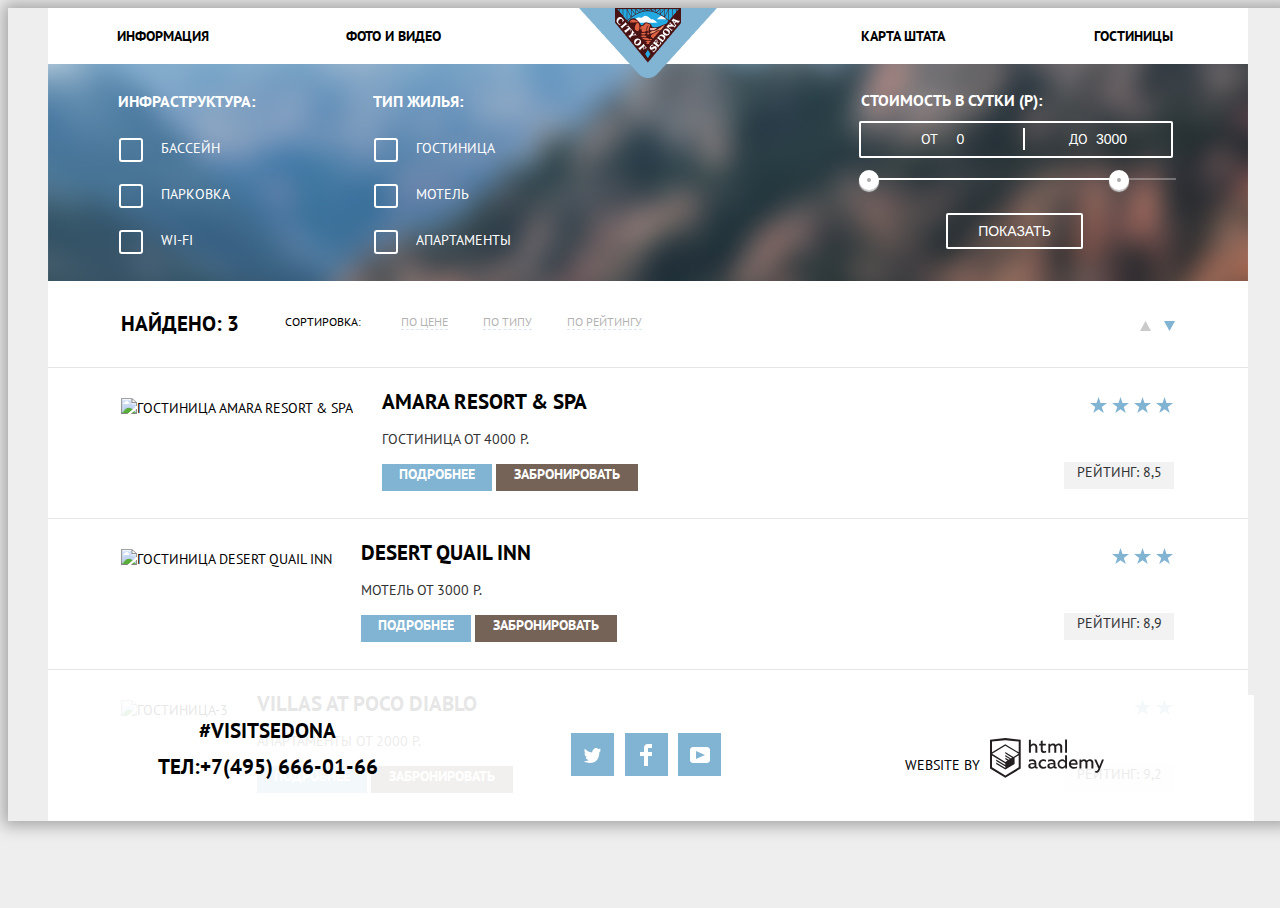
==== commit 609030b5: "Завершаем вёрстку главной страницы" ====
--- a/hotels.html
+++ b/hotels.html
@@ -1,24 +1,26 @@
 <!DOCTYPE html>
 <html class="page" lang="ru">
+      <head>
         <meta charset="UTF-8">
         <title>Гостиницы города Седона</title>
         <link href="https://fonts.googleapis.com/css2?family=PT+Sans:wght@400;700&display=swap" rel="stylesheet">
-    <link href="css/normalize.css" rel="stylesheet">
-    <link href="css/style.css" rel="stylesheet">
-    </head>
+        <link href="css/normalize.css" rel="stylesheet">
+        <link href="css/style.css" rel="stylesheet">
+      </head>
 
 <body class="page-body">
+  <div class="shadow">
     <header>
       <div class="main-header">
         <nav class="main-navigation">
-          <a href="index.html">
+          <a class="main-logo" href="index.html">
             <img src="img/logo.png" width="138" height="70" alt="Логотип города Седона">
           </a>
           <ul class="site-navigation">
            <li><a href="#">Информация</a></li>
            <li><a href="#">Фото и Видео</a></li>
            <li><a href="#">Карта Штата</a></li>
-           <li><a href="hotels.html">Гостиницы</a></li>
+           <li><a href="#">Гостиницы</a></li>
           </ul>
         </nav>
       </div>
@@ -26,14 +28,73 @@
       
       <main class="main">
         <div class="main-container">
-          <h1>Гостиницы Седоны</h1>
+          <h1 class="visually-hidden">Гостиницы Седоны</h1>
           <section class="filter">
-              <h2>Фильтры поиска</h2>
-              <!-- Тут будет фильтр-->
+              <h2 class="visually-hidden">Фильтры поиска</h2>
+                <div class="infrastructure">
+                  <h3>Инфраструктура:</h3>
+                  <ul>
+                    <li class="filter-option">
+                      <input  type="checkbox" class="filter-input-checkbox visually-hidden" name="pool" id="pool" checked>
+                      <label for="pool">Бассейн</label>
+                    </li>
+                    <li class="filter-option">
+                      <input type="checkbox" class="filter-input-checkbox visually-hidden" name="parking" id="parking">
+                      <label for="parking">Парковка</label>
+                    </li>
+                    <li class="filter-option">
+                      <input type="checkbox" class="filter-input-checkbox visually-hidden" name="wifi" id="wifi">
+                      <label for="wifi">Wi-Fi</label>
+                    </li>
+                  </ul>
+                </div>
+                <div class="hotel-type">
+                  <h3>Тип жилья:</h3>
+                  <ul>
+                    <li>
+                      <input type="checkbox" class="filter-input-checkbox visually-hidden" name="hotel" id="hotel" checked>
+                      <label for="hotel">Гостиница</label>
+                    </li>
+                    <li>
+                      <input type="checkbox" class="filter-input-checkbox visually-hidden" name="motel" id="motel" checked>
+                      <label for="motel">Мотель</label>
+                    </li>
+                    <li>
+                      <input type="checkbox" class="filter-input-checkbox visually-hidden" name="apartments" id="apartments" checked>
+                      <label for="apartments">Апартаменты</label>
+                    </li>
+                  </ul>
+                </div>
+                <form>
+                  <fieldset class="filter-item">
+                    <legend>Стоимость в сутки (Р):</legend>
+                    <div class="price">
+                    <label class="min-price">
+                      от 
+                       <input type="number" name="min-price" value="0">
+                    </label>
+                    <label class="max-price">
+                      до
+                       <input type="number" name="max-price" value="3000">
+                    </label>
+                  </div>
+                    <div class="range-filter">
+                      <div class="range-controls">
+                        <div class="scale">
+                          <div class="bar"></div>
+                        </div>
+                        <div class="toggle toggle-min" tabindex="0"></div>
+                        <div class="toggle toggle-max" tabindex="0"></div>
+                        <button type="submit" class="show">Показать</button>
+                        </div>
+                      </div>
+                    </fieldset>
+                </form>
           </section>
 
           <section class="search-result">
-            <h2>Результат поиска</h2>
+            <h2 class="visually-hidden">Результат поиска</h2>
+            <div class="search-field">
               <h3>НАЙДЕНО: 3</h3>
               <p>Сортировка:</p>
               <ul class="search-result-category">
@@ -42,13 +103,14 @@
                 <li><a>По рейтингу</a></li>
               </ul>
               <div class="arrow">
-                <a><img src="img/shape.svg" width="11" height="10" alt="Стрелочка вверх"></a>
-                <a><img src="img/shape2.svg" width="11" height="10" alt="Стрелочка вниз"></a>
+                <a class="arrow-1"><svg width="11" height="10" fill="none" xmlns="http://www.w3.org/2000/svg"><path d="M5.5 0L0 10h11L5.5 0z" fill="#CACACA"/></svg></a>
+                <a class="arrow-2"><svg width="11" height="10" fill="none" xmlns="http://www.w3.org/2000/svg"><path d="M5.5 10L0 0h11" fill="#81B3D2"/></svg></a>
               </div>
+            </div>
           </section>
 
           <section class="hotels">
-            <h2>Список гостиниц</h2>
+            <h2 class="visually-hidden">Список гостиниц</h2>
             <div >
             <ul class="hotel-list-container">
               <li class="hotels-list-1">
@@ -56,11 +118,12 @@
                   <img src="img/layer21.jpg" width="135" height="90" alt="Гостиница Amara Resort & Spa">
                 </div>
                 <div class="hotels-description-1">
-                  <h3><a class="hotel-name">Amara Resort & Spa</a></h3>
+                  <a class="hotel-name">Amara Resort & Spa</a>
                     <p>Гостиница От 4000 Р.</p>
                     <a class="more">Подробнее</a>
                     <a class="reserve">Забронировать</a>
                 </div>
+                <div class="stars-rating">
                   <p class="stars">
                     <img src="img/star.svg" width="18" height="17" alt="Звездочка">
                     <img src="img/star.svg" width="18" height="17" alt="Звездочка">
@@ -68,39 +131,44 @@
                     <img src="img/star.svg" width="18" height="17" alt="Звездочка">
                   </p>
                   <p class="rating">Рейтинг: 8,5</p>
+                </div>
               </li>
               <li class="hotels-list-2">
               <div class="hotel-img-2">
                 <img src="img/layer89.jpg" width="135" height="90" alt="Гостиница Desert Quail Inn">
               </div>
                 <div class="hotels-description-2">
-                <h3><a class="hotel-name">Desert Quail Inn</a></h3>
+                <a class="hotel-name">Desert Quail Inn</a>
                   <p>Мотель От 3000 Р.</p>
                   <a class="more">Подробнее</a>
                   <a class="reserve">Забронировать</a>
                 </div>
+                <div class="stars-rating">
                   <p class="stars">
                     <img src="img/star.svg" width="18" height="17" alt="Звездочка">
                     <img src="img/star.svg" width="18" height="17" alt="Звездочка">
                     <img src="img/star.svg" width="18" height="17" alt="Звездочка">
                   </p>
                   <p class="rating">Рейтинг: 8,9</p>
+                </div>
               </li>
               <li class="hotels-list-3">
                 <div class="hotel-img-3">
                   <img src="img/rectangle.jpg" width="135" height="90" alt="Гостиница-3">
                 </div>
                 <div class="hotels-description-3">
-                  <h3><a class="hotel-name">Villas at Poco Diablo</a></h3>
+                  <a class="hotel-name">Villas at Poco Diablo</a>
                     <p>Апартаменты От 2000 Р.</p>
                     <a class="more">Подробнее</a>
                     <a class="reserve">Забронировать</a>
                   </div>
+                  <div class="stars-rating">
                     <p class="stars">
                       <img src="img/star.svg" width="18" height="17" alt="Звездочка">
                       <img src="img/star.svg" width="18" height="17" alt="Звездочка">
                     </p>
                     <p class="rating">Рейтинг: 9,2</p>
+                  </div>
                 </li>
             </ul>
             </div>
@@ -109,38 +177,40 @@
       </main>
 
       <footer>
-        <div class="container">
+        <div class="footer-container">
           <section class="contacts">
-            <h2>Контакты</h2>
+            <h2 class="visually-hidden">Контакты</h2>
             <p>#visitSEDONA</p>
             Тел:<a href="tel:+74956660166">+7(495) 666-01-66</a>
           </section>
   
           <section class="socials">
-            <h2>Социальные сети</h2>
+            <h2 class="visually-hidden">Социальные сети</h2>
             <ul class="socials-list">
               <li>
-                <a href="#"><img src="img/twitter.svg" width="16" height="15" alt="Иконка твитера"></a>
+                <a href="#" class="social-button"><svg width="17" height="16" fill="none" xmlns="http://www.w3.org/2000/svg"><path d="M10.95 1.144c1.685-.496 2.984.27 3.577 1.18.673-.232 1.331-.482 2.011-.709a2.345 2.345 0 01-.857 1.768c.685.17 1.304-.49 1.304-.49-.169 1-1.006 1.787-1.563 2.023-.231 6.75-3.175 11.217-10.077 11.082h-.446c-.41 0-4.164-.46-4.898-1.887 2.271.196 3.893-.422 4.693-1.177-.96-.3-2.679-.477-2.979-2.95.349.106.564.228 1.19.12C1.705 9.246.374 8.53.448 6.33c.285.328 1.067.536 1.34.472-.703-.24-1.97-3.36-.894-4.952 1.818 1.854 3.735 3.606 7.152 3.773.208-2.293 1.137-3.83 2.904-4.479z" fill="#fff"/></svg></a>
               </li>
               <li>
-                <a href="#"><img src="img/fb.svg" width="12" height="22" alt="Иконка фейсбука"></a>
+                <a href="#" class="social-button"><svg width="12" height="22" fill="none" xmlns="http://www.w3.org/2000/svg"><path d="M12 4V0H8a4 4 0 00-4 4v4H0v4h4v10h4V12h4V8H8V4h4z" fill="#fff"/></svg></a>
               </li>
               <li>
-                <a href="#"><img src="img/youtube.svg" width="20" height="16" alt="Иконка ютуба"></a>
+                <a href="#" class="social-button"><svg width="20" height="16" fill="none" xmlns="http://www.w3.org/2000/svg"><path fill-rule="evenodd" clip-rule="evenodd" d="M3 0h14c1.65 0 3 1.35 3 3v10c0 1.65-1.35 3-3 3H3c-1.65 0-3-1.35-3-3V3c0-1.65 1.35-3 3-3zm3.027 4.002v7.996L15.014 8 6.027 4.002z" fill="#fff"/></svg></a>
               </li>
             </ul>
           </section>
         
   
           <section class="copyright">
-            <h2>Автор сайта</h2>
+            <div class="copyright-link">
+            <h2 class="visually-hidden">Автор сайта</h2>
             <p>Website by</p>
-            <a href="https://htmlacademy.ru/intensive/htmlcss">
-            <img src="img/htmlacademy.svg" width="115" height="41" alt="Логотип HTMLacademy">
+            <a href="https://htmlacademy.ru/intensive/htmlcss" class="academy-link">
+            <svg width="114" height="40" fill="#fff" xmlns="http://www.w3.org/2000/svg"><path fill-rule="evenodd" clip-rule="evenodd" d="M15.52.057h-.17L0 1.72v28.775l15.35 9.344 15.352-9.344V1.72L15.52.057zm61.498 1.565h-1.93v13.11h1.93V1.621zm-36.156.01v5.136a3.976 3.976 0 012.849-1.23 3.387 3.387 0 012.614 1.007 3.55 3.55 0 011.015 2.662v5.556h-1.973V9.466a1.984 1.984 0 00-.41-1.44 1.899 1.899 0 00-1.289-.718h-.316a3.081 3.081 0 00-2.448 1.5v5.955H38.9V1.633h1.963zm36.156 28.852h-1.74v-1.425a4.061 4.061 0 01-3.366 1.662c-2.437-.168-4.33-2.239-4.33-4.736 0-2.498 1.893-4.569 4.33-4.737a3.98 3.98 0 013.165 1.402v-5.33h1.941v13.164zm-29.952-1.425c.197-.008.392-.044.58-.107v1.435c-.398.153-.82.23-1.245.226a1.758 1.758 0 01-1.762-1.079 5.035 5.035 0 01-3.313 1.166c-1.593 0-3.07-.896-3.07-2.752 0-2.298 2.11-3.01 3.914-3.01.77.013 1.537.103 2.29.27v-.324c0-1.079-.802-1.91-2.31-1.91a7.682 7.682 0 00-3.166.69V21.83a10.56 10.56 0 013.365-.593c2.49 0 4.02 1.209 4.02 3.938v3.237a.592.592 0 00.13.429c.096.12.236.194.387.208h.18v.01zM40.27 27.84c.027.389.205.75.495 1.004.289.253.666.378 1.046.345h.116a3.537 3.537 0 002.542-1.079v-1.532a10.039 10.039 0 00-1.91-.227c-1.055 0-2.278.356-2.278 1.49h-.01zm15.752-5.902a5.183 5.183 0 00-2.712-.69h-.369a4.514 4.514 0 00-3.18 1.471 4.722 4.722 0 00-1.23 3.341v.442c.164 2.498 2.273 4.39 4.716 4.23 1.004.024 2-.187 2.912-.615v-1.845a5.185 5.185 0 01-2.564.69 2.885 2.885 0 01-2.657-1.426 3.024 3.024 0 010-3.07 2.884 2.884 0 012.657-1.427c.865-.003 1.71.26 2.427.755v-1.856zM66.15 29.06c.198-.008.393-.045.58-.108v1.435c-.397.153-.82.23-1.244.226a1.758 1.758 0 01-1.762-1.079 5.035 5.035 0 01-3.313 1.166c-1.593 0-3.07-.896-3.07-2.752 0-2.298 2.11-3.01 3.914-3.01.77.013 1.537.103 2.29.27v-.324c0-1.079-.802-1.91-2.311-1.91a7.682 7.682 0 00-3.165.69V21.83c1.084-.379 2.22-.58 3.365-.593 2.49 0 4.02 1.209 4.02 3.938v3.237a.592.592 0 00.129.429c.097.12.237.194.388.208h.18v.01zm-6.296-.212a1.468 1.468 0 01-.498-1.008h.021c0-1.133 1.16-1.489 2.279-1.489.642.015 1.281.09 1.91.227v1.532a3.537 3.537 0 01-2.543 1.079h-.116a1.404 1.404 0 01-1.053-.34zm9.472-2.918c0-1.644 1.304-2.977 2.912-2.977l.021.054c1.214 0 2.314.731 2.806 1.866v2.158a3.015 3.015 0 01-2.827 1.877c-1.608 0-2.912-1.333-2.912-2.978zm14.022-4.682c3.492 0 4.705 2.892 4.135 5.492h-6.562c.222 1.618 1.762 2.276 3.366 2.276a6.326 6.326 0 002.785-.636v1.726c-1 .436-2.08.646-3.165.615-2.67 0-5.012-1.532-5.012-4.769a4.572 4.572 0 011.145-3.268 4.37 4.37 0 013.076-1.469h.232v.033zm-2.48 3.927c.101-1.351 1.253-2.365 2.575-2.265h.042c.62-.057 1.234.17 1.675.62.442.449.666 1.075.614 1.71H80.87v-.065zm8.62 5.287v-8.966h1.74v1.079a3.983 3.983 0 012.934-1.37 3.001 3.001 0 012.785 1.51c.793-.881 1.9-1.399 3.07-1.435a3.192 3.192 0 012.489 1.01c.647.69.971 1.631.887 2.583v5.61h-2.004v-5.556a1.74 1.74 0 00-.366-1.262 1.665 1.665 0 00-1.132-.626h-.275a2.936 2.936 0 00-2.184 1.208v6.237H95.43v-5.557a1.742 1.742 0 00-.38-1.266 1.666 1.666 0 00-1.15-.611h-.21a3.153 3.153 0 00-2.333 1.392v6.074h-1.825l-.042-.054zm24.488-8.988h-2.005l-2.648 6.798-3.018-6.787h-2.11l4.221 9.063-.18.454c-.517 1.36-1.234 2.05-2.184 2.05a2.96 2.96 0 01-.897-.13v1.694c.38.096.77.147 1.161.151 1.329 0 2.585-.744 3.534-3.086l4.126-10.207zM52.689 5.787V2.55l-1.962.464v2.719h-1.583V7.49h1.646v4.5c-.067.826.234 1.64.82 2.213a2.653 2.653 0 002.197.743c.793.007 1.58-.121 2.332-.378v-1.726a4.647 4.647 0 01-1.783.356c-1.14 0-1.667-.389-1.667-1.575V7.513h3.165V5.787H52.69zm5.697 8.966V5.754h1.752v1.08a3.983 3.983 0 012.922-1.382 2.998 2.998 0 012.743 1.435c.793-.882 1.9-1.4 3.07-1.435.94-.037 1.85.347 2.491 1.052.64.704.949 1.66.843 2.617v5.62h-2.004V9.186a1.743 1.743 0 00-.366-1.262 1.668 1.668 0 00-1.132-.626h-.243a2.937 2.937 0 00-2.184 1.209v6.236h-2.005V9.185a1.742 1.742 0 00-.365-1.262 1.667 1.667 0 00-1.133-.626h-.242A3.153 3.153 0 0060.2 8.69v6.074h-1.815v-.01zm-29.689 14.55l.01-.006-.01.021v-.015zm0-11.983v11.983l-13.346 8.13-13.346-8.115V17.515l13.283 8.092v1.424l-9.105-5.503v1.414l9.157 5.621v1.5l-9.147-5.567v1.456l9.158 5.621 9.232-5.653v-6.107l4.114-2.492zm.01-1.542l-3.67 2.158-1.689 1.079-8.04-4.931v1.413l6.848 4.23-.148.097-1.055.582-5.665-3.452v1.445l4.473 2.72-1.055.722-3.376-2.05v1.414l2.215 1.338-2.247 1.36L2.11 15.863 15.31 7.729l13.399 8.049zm-13.42-9.506l13.42 8.081V3.563L15.362 2.13 2.015 3.564v10.79l13.273-8.082z" fill="#231F20"/></svg>
             </a>
+          </div>
           </section>
         </div>
       </footer>
-    
+    </div> 
 </body>
 </html>--- a/css/style.css
+++ b/css/style.css
@@ -2,6 +2,8 @@
 :root {
     --basic-white: #FFFFFF;
     --basic-white-footer: rgba(255, 255, 255, 0.9);
+    --basic-white-opasity:rgba(255, 255, 255, 0.3);
+    --basic-black-opasity: rgba(0, 0, 0, 0.3);
     --basic-blue: #81B3D2;
     --basic-black: #000000;
     --basic-black-logo: #231F20;
@@ -24,7 +26,7 @@
     --special-gray-logo-push: #BDBBBC; 
     --special-gray-line: #E5E5E5;
     --special-gray-button: #666666;
-
+    --special-grey-shadow: #cfcfcf;
 }
 
 /* Global */
@@ -40,7 +42,6 @@
     color: var(--basic-black);
     text-transform: uppercase;
     background-color: var(--basic-gray-background);
-
 }
 img { 
     max-width: 100%;
@@ -55,36 +56,72 @@
     grid-template-rows: min-content 1fr min-content;
     align-content: start;
 }
+.shadow {
+    position: relative;
+    min-width: 1200px;
+    margin-right: auto;
+    margin-left: auto;
+    box-shadow: 0px 0px 15px 5px var(--basic-black-opasity);
+}
+.visually-hidden {
+    position: absolute;
+    width: 1px;
+    height: 1px;
+    margin: -1px;
+    border: 0;
+    padding: 0;
+    white-space: nowrap;
+    clip-path: inset(100%);
+    clip: rect(0 0 0 0);
+    overflow: hidden;
+}
 
 /* Header */
 
 .main-header{
     width: 1200px;
     margin: 0 auto;
-    padding: 0 40px; 
     
 }
 
 /* Main-navigation */
 .main-navigation {
-    font-weight: bold;
-    font-size: 14px;
-    line-height: 26px;
-    color: var(--basic-black);
     background-color: var(--basic-white);
+    position: relative;
+    height: 56px;
 }
 .site-navigation {
     list-style: none;
     padding: 0;
     margin: 0;
     display: flex;
-    justify-content: space-around;
+    justify-content: space-between;
+}
+.site-navigation li {
+    font-weight: bold;
+    width: 20%;
+    font-size: 14px;
+    line-height: 26px;
+    color: var(--basic-black);
+    padding-top: 15px;
+    text-align: center;
+    align-items: center;
+}
+.site-navigation li:nth-child(2) {
+    padding-right: 15px;
+ }
+.site-navigation li:nth-child(3) {
+    margin-left: 255px;
+    padding-left: 10px;
 }
 .main-logo {
     display: block;
     top: 0;
     display: flex;
     justify-content: center;
+    position: absolute;
+    left: 50%;
+    transform: translateX(-50%);
 }
 
 /* User navigation */
@@ -99,7 +136,19 @@
 /* Welcome */
 
 .welcome-img {
-    text-align: center;
+    background-image: url("../img/background-photo.jpg");
+    background-position: center;
+    background-repeat: no-repeat;
+    width: 1200px;
+    height: 509px;
+    text-align: center;
+}
+.sedona-logo {
+    margin-top: 76px;
+    margin-bottom: 21px;
+}
+.welcome-block {
+    position: bottom;
 }
 
 /* Main */
@@ -112,6 +161,11 @@
 
 /* Container-feature */
 
+.reason-block {
+    width: 1200px;
+    height: 216px;
+}
+
 .container-feature {
     background-color: var(--basic-white);
     display: flex;
@@ -122,6 +176,8 @@
     font-size: 21px;
     line-height: 26px;
     text-align: center;
+    margin-top: 43px;
+    margin-bottom: 44px;
 }
 .reasons {
     font-size: 14px;
@@ -135,15 +191,13 @@
     list-style: none;;
     display: grid;
     grid-template-columns: 1fr 1fr 1fr;
-    grid-template-rows: 256px 256px 256px 256px; 
+    grid-template-rows: 256px 1fr 256px 256px; 
     grid-row-gap: 0;
-    grid-auto-flow: dense;
     box-sizing: border-box;
 }
 .sity-foto-1 {
     grid-column-start: 2;
     grid-column-end: 4; 
-    
 }
 .sity-foto-2 {
     grid-column-start: 1;
@@ -157,27 +211,29 @@
     color: var(--basic-white);
     height: 256px;
 }
-
 .reason-first {
     display: block;
+    height: 256px;
+    padding: 25px 40px 0 40px;
 }
 .container-first h3{
+    display: block;
     font-size: 21px;
     line-height: 21px;
 }
 .container-first p{
-    font-size: 14px;
-    line-height: 21px;
+    display: block;
+    font-size: 14px;
+    line-height: 21px;
+    margin-top: 27px;
 }
     
 .feature-item-1,
 .feature-item-2,
 .feature-item-3 {
     text-align: center;
-    padding: 10px;
-    height: 256px;
+    padding: 60px 50px 70px 50px;
     background-color: var(--basic-white); 
-
 }
 .feature-item-1 {
     grid-column-start: 1;
@@ -196,21 +252,22 @@
     grid-column-end: 4;
     grid-row-start: 2;
     grid-row-end: 3;
-}
-
-.feature-item h4 {
+    padding-top: 55px;
+}
+.header-item {
     font-weight: bold;
     font-size: 21px;
     line-height: 21px;
     color: var(--basic-black);
     list-style: none;
+    margin-top: 25px;
+    margin-bottom: 24px;
 }
 .feature-item p {
     font-size: 14px;
     line-height: 21px;
     color: var(--basic-gray-text);
 }
-
 .container-second {
     height: 256px;
     text-align: center;
@@ -220,32 +277,43 @@
     grid-column-end: -2;
     grid-row-start: 3;;
     grid-row-end: 3;
+    padding: 30px 40px 0 40px;
+    display: block;
 }
 .container-second h3 {
     font-size: 21px;
     line-height: 21px;
+    display: block;
 }
 .container-second p {
     font-size: 14px;
     line-height: 21px;
+    margin-top: 27px;
+    display: block;
 }
 .reasons-third,
 .reasons-fourth,
 .reasons-fifth {
-    background-color: var(--basic-gray-background);
-    height: 256px; 
-}
-.reasons-third,
-.reasons-fourth,
-.reasons-fifth h3 {
-    font-size: 21px;
-    line-height: 21px;
-    text-align: center;
+    padding: 40px 70px;
+    background-color: var(--basic-gray-background); 
+}
+.header-reasons {
+    font-size: 21px;
+    line-height: 21px;
+    text-align: center;
+    font-weight: bold;
+    text-transform: uppercase;
+    margin-top: 5px;
+    margin-bottom: 30px;
+}
+.reasons-third p:last-child,
+.reasons-fourth p:last-child,
+.reasons-fifth p:last-child {
+    margin-top: 24px;
 }
 .reasons-third,
 .reasons-fourth,
 .reasons-fifth p {
-    font-size: 14px;
     line-height: 21px;
     text-align: center;
 }
@@ -276,36 +344,404 @@
 .container-reservation {
     text-align: center;
     background-color: var(--basic-white);
-    padding: 20px 20px;
+    width: 1200px;
+    min-height: 291px;
+    display: flex;
+    flex-wrap: wrap;
+    justify-content: center;
 }
 .container-reservation h2 {
     font-size: 30px;
     line-height: 24px;
     text-align: center;
     color: var(--basic-black);
+    padding: 30px 320px 0 320px;
+    margin-bottom: 20px;
 }
 .container-reservation p {
     font-size: 14px;
     line-height: 24px;
     text-align: center;
     color: var(--basic-black);
+    padding: 15px 340px 0 340px;
+    margin-top: 0;
+}
+.booking-form {
+    margin-top: 30px;
+}
+.booking-window {
+    text-transform: uppercase;
+    font-size: 14px;
+    line-height: 26px;
+    font-weight: bold;
+    background-color: var(--basic-white);
+    width: 568px;
+    height: 395px;
+    box-shadow: 0px 7px 15px var(--basic-black-opasity);
+    position: absolute;
+    left: 50%;
+    transform: translateX(-50%);
+    z-index: 1;
+}
+.search-form {
+    display: flex;
+    flex-wrap: wrap;
+    justify-content: space-between;
+    align-items: flex-start;
+}
+.form-window {
+    padding: 50px;
+}
+.search-form input{
+    text-transform: uppercase;
+    font-size: 14px;
+    line-height: 26px;
+    font-weight: bold;
+    background-color: var(--basic-gray-form);
+    border: none;
+}
+.search-form input:hover {
+    background-color: var(--special-gray-form-guidance);
+}
+.search-form input:focus {
+    border: 2px solid var(--special-gray-line);
+    background-color: var(--basic-white);
+}
+.check-date-1,
+.check-date-2 {
+    display: inline-flex;
+    flex-wrap: wrap;
+    position: relative;
+    padding-top: 4px;
+}
+.check-date-1 {
+    padding-bottom: 20px;
+}
+.check-date-1 label,
+.check-date-2 label {
+    padding-top: 9px;
+}
+.calendar{
+    position: absolute;
+    right: 5px;
+    top: 13px;
+    border: none;
+    outline: none;
+    background-color: var(--basic-gray-form);
+}
+.check-in-date,
+.check-out-date {
+    width: 346px;
+    height: 38px;
+    margin-left: 20px;
+    padding-left: 10px;
+}
+.minus-button,
+.plus-button {
+    border: none;
+    outline: none;
+}
+.minus-button {
+    padding-bottom: 5px;
+}
+.calendar:hover path{
+    fill: var(--basic-black);
+}
+.calendar:active path{
+    fill: var(--basic-blue);
+}
+.adults-children {
+    display: inline-flex;
+    flex-wrap: wrap;
+    justify-content: space-between;
+    margin-top: 30px;
+}
+.adults-children label {
+    padding-top: 9px;
+    margin-left: 25px;
+}
+.adults-children label:first-child {
+    margin-left: 5px;
+}
+.minus-plus {
+    display: flex;
+    justify-content: center;
+}
+.minus-button:hover path{
+    fill: var(--basic-black);
+}
+.minus-button:active path{
+    fill: var(--basic-blue);
+}
+.plus-button:hover path{
+    fill: var(--basic-black);
+}
+.plus-button:active path{
+    fill: var(--basic-blue);
+}
+.adults-children input{
+    width: 38px;
+    height: 36px;
+    text-align: center;
+}
+.minus-plus:last-child {
+    margin-right: 20px;
+}
+.minus-button{
+   width: 38px;
+   height: 38px;
+   background-color: var(--basic-gray-form);
+}
+.plus-button {
+    width: 38px;
+    height: 38px;
+    background-color: var(--basic-gray-form);
+}
+.search-button{
+    border: none;
+    outline: none;
+    width: 568px;
+    height: 86px;
+    background-color: var(--basic-brown);
+    font-weight: bold;
+    font-size: 21px;
+    line-height: 26px;
+    text-align: center;
+    text-transform: uppercase;
+    color: var(--basic-white);
+}
+.search-button:hover {
+    background-color: var(--special-brown-guidance);
+}
+.search-button:active{
+    background-color: var(--special-brown-push);
+    color:rgb(225, 225, 225, 0,3);
+}
+.find{
+    border: none;
+    outline: none;
+    font-weight: bold;
+    font-size: 21px;
+    line-height: 26px;
+    align-items: center;
+    text-align: center;
+    text-transform: uppercase;
+    color: var(--basic-white);
+    background-color: var(--basic-blue);
+    width: 458px;
+    height: 58px;
+    display: inline-flex;
+    flex-wrap: wrap;
+    justify-content: center;
+    margin-top: 57px;
+    margin-left: 5px;
+}
+.find:hover {
+    background-color: var(--special-blue-guidance);
+}
+.find:active {
+    background-color: var(--special-blue-push);
+    color:rgb(225, 225, 225, 0,3);
 }
 
 /* Filter */
 
-/*
 .filter {
-
-}
-*/
+    background-image: url("../img/background.png");
+    background-position: center;
+    background-repeat: no-repeat;
+    min-height: 217px;
+    display: flex;
+    flex-wrap: wrap;
+    justify-content: space-between;
+    padding-right: 70px;
+    padding-left: 70px;
+}
+.infrastructure {
+    padding-top: 11px;
+}
+.infrastructure h3,
+.hotel-type h3{
+    font-weight: bold;
+    font-size: 16px;
+    line-height: 21px;
+    text-transform: uppercase;
+    color: var(--basic-white);
+}
+.infrastructure ul,
+.hotel-type ul {
+    list-style: none;
+    margin: 0;
+    padding: 0;
+    padding-left: 43px;
+    padding-top: 10px;
+}
+.infrastructure li,
+.hotel-type li {
+    font-size: 14px;
+    line-height: 21px;
+    text-transform: uppercase;
+    color: var(--basic-white);
+    padding-bottom: 25px;
+}
+.filter-option label {
+    position: relative;
+    display: block;
+}
+.filter-input-checkbox + label::before {
+    content: "";
+    position: absolute;
+    left: -42px;
+    top: 0;
+    width: 20px;
+    height: 20px;
+    border: 2px solid var(--basic-white);
+    border-radius: 3px;
+}
+.filter-input-checkbox:checked + label::after {
+    content: "";
+    position: absolute;
+    top: 2px;
+    left: -38px;
+    width: 23px;
+    height: 23px;
+    background-image: url("../img/tick.svg");
+    background-repeat: no-repeat;
+    background-position: 0 0;
+}
+.hotel-type{
+    padding-top: 11px;
+    padding-right: 230px;
+}
+.hotel-type label{
+    position: relative;
+    display: block;
+}
+.filter-item {
+    margin: 0;
+    padding: 0;
+    border: none;
+    margin-top: 26px;
+    margin-right: 2px;
+}
+.filter-item legend {
+    font-weight: bold;
+    font-size: 16px;
+    line-height: 21px;
+    text-transform: uppercase;
+    color: var(--basic-white);
+    margin-bottom: 10px;
+}
+.range-filter {
+    width: 317px;  
+}
+.range-controls .scale {
+    height: 2px;
+    background: var(--basic-white-opasity);
+    margin-bottom: 20px;  
+}
+ .range-controls .bar {
+    width: 80%;
+    height: 2px;
+    background: var(--basic-white);
+}
+.range-controls {
+    position: relative;
+    padding-top: 20px;
+}
+.range-controls .toggle {
+    position: absolute;
+    top: 12px;
+    left:0;
+    width: 4px;
+    height: 4px;
+    padding: 0;
+    border: 8px solid var(--basic-white);
+    background-color: var(--special-gray-pointer);
+    border-radius: 50%;
+    box-shadow: 0 2px 1px 0 var(--special-grey-shadow);
+}
+.toggle:hover {
+    transform:  scaleX(1.2) scaleY(1.2);
+}
+.range-controls .toggle-min {
+    left: 0;
+}  
+.range-controls .toggle-max {
+    left: 250px;
+}
+.filter-item input{
+    border: none;
+    background: none;
+    display: inline-block;
+    width: 50px;
+    height: 30px;
+    text-align: center;
+    text-transform: uppercase;
+    font-size: 14px;
+    line-height: 21px;
+    color: var(--basic-white);
+}
+.price {
+    width: 250px;
+    height: 33px;
+    border: 2px solid var(--basic-white);
+    border-radius: 2px;
+    padding-left: 60px;
+}
+.price label {
+    margin-top: 40px;
+    text-align: center;
+    text-transform: uppercase;
+    font-size: 14px;
+    line-height: 21px;
+    color: var(--basic-white);
+}
+.max-price {
+    padding-left: 70px;
+    position: relative;
+}
+.max-price::after {
+    content: "";
+    position: absolute;
+    top: -2px;
+    left: 24px;
+    width: 2px;
+    height: 22px;
+    background: var(--basic-white);
+}
+.show {
+    border: 2px solid var(--basic-white);
+    border-radius: 2px;
+    background: none;
+    width: 137px;
+    height: 36px;
+    font-size: 14px;
+    line-height: 21px;
+    align-items: center;
+    text-transform: uppercase;
+    color: var(--basic-white);
+    position: absolute;
+    left: 87px;
+    top: 55px;
+}
+.show:hover {
+    background-color: var(--basic-white);
+    color: var(--basic-black);
+}
 
 /* Search-result */
 
 .search-result {
     background-color: var(--basic-white);
-    display: grid;
-    grid-template-columns: 250px 1fr 250px;
-    grid-template-rows: 1fr;
+    height: 86px;
+    padding-left: 73px;
+    padding-right: 73px;
+}
+.search-field {
+    display: flex;
+    justify-content: space-between;
+    align-content: center;
 }
 .search-result h3 {
     text-align: left;
@@ -313,33 +749,29 @@
     line-height: 26px;
     font-weight: bold;
     color: var(--basic-black);
-    grid-column-start: 1;
-    grid-column-end: 2;
+    padding-top: 9px;
 }
 .search-result p {
     font-size: 12px;
     line-height: 18px;
     color: var(--basic-black);
-    grid-column-start: 2;
-    grid-column-end: 3;
-    grid-row-start: 2;
-    grid-row-end: 3;
+    padding-top: 20px;
+    padding-left: 46px;
 }
 .search-result ul {
     list-style: none;
     padding: 0;
     margin: 0;
     text-align: center;
-    grid-column-start: 2;
-    grid-column-end: 3;
-    grid-row-start: 2;
-    grid-row-end: 3;
-    display: grid;
-    grid-template-columns: 200px  200px  200px ;
-    grid-template-rows: 1fr;
-    justify-content: start;
-    align-content: center;
-
+    display: flex;
+    padding-top: 30px;
+    padding-left: 40px;
+}
+.search-result li:not(:first-child){ 
+    padding-left: 35px;
+}
+.search-result-category {
+    flex-grow: 1;
 }
 .search-result-category a {
     font-size: 12px;
@@ -347,11 +779,7 @@
     color: var(--basic-black);
     opacity: 0.3;
     border-bottom: 1px dashed var(--basic-blue);
-    grid-column-start: 2;
-    grid-column-end: 3;
-    grid-row-start: 2;
-    grid-row-end: 3;
-    align-self: center;
+    flex-grow: 1;
 }
 .search-result-category a:hover {
     color: var(--basic-blue);
@@ -362,84 +790,78 @@
     border-bottom: none;
 }
 .arrow {
-    text-align: right;
-    grid-column-start: 3;
-    grid-column-end: 4;
-    grid-row-start: 2;
-    grid-row-end: 3;
-}
-
+    padding-top: 35px;
+}
+.arrow a:first-child{
+    padding-right: 9px;
+}
+.arrow-1:hover path {
+    fill: var(--basic-black);
+}
+.arrow-2:hover path {
+    fill: var(--basic-black);
+}
+.arrow-1:active path {
+    fill: var(--basic-blue);
+}
+.arrow-2:active path {
+    fill: var(--basic-blue);
+}
 /* Hotels */
 
 .hotels {
     background-color: var(--basic-white);
+    display: flex;
+    flex-direction: column;
+    flex-grow: 1;
 }
 .hotels ul {
     list-style: none;
     padding: 0;
     margin: 0;
 }
-.hotels-name {
-    font-weight: bold;
-    font-size: 21px;
-    line-height: 26px;
-    color: var(--basic-black);
-}
-.hotels-name:hover {
+.hotel-name {
+    font-weight: bold;
+    font-size: 21px;
+    line-height: 26px;
+    color: var(--basic-black);
+}
+.hotel-name:hover {
     color: var(--basic-blue);
 }
-.hotels-name:active {
-    color: var(--basic-black);
-    opacity: 0.3;
+.hotel-name:active {
+    color: var(--basic-black-opasity);
 }
 .hotels p {
     font-size: 14px;
     line-height: 21px;
     color: var(--basic-gray-text);
 }
-.hotels-list {
-    text-align: left;
+.hotels-list-1,
+.hotels-list-2,
+.hotels-list-3 {
+   display: flex;
+   justify-content: space-between;
+   min-height: 150px;
+   border-top: 1px solid var(--special-gray-line);
+}
+.hotels-list-3{
     border-bottom: 1px solid var(--special-gray-line);
-}
-.hotel-list-container{
-    display: grid;
-    grid-template-columns: 1fr 1fr 1fr;
-    grid-template-rows: 1fr 1fr 1fr;
-    box-sizing: border-box;
-    grid-auto-flow: dense;
-    min-height: 540px;
-    grid-template-areas: 
-    "hotels-list-1 hotels-list-1 hotels-list-1"
-    "hotels-list-2 hotels-list-2 hotels-list-2"
-    "hotels-list-3 hotels-list-3 hotels-list-3";
-}
-.hotels-list-1{
-    grid-area: hotels-list-1;
-    align-self: start;
-}
-.hotels-list-2{
-    grid-area: hotels-list-2;
-}
-.hotels-list-3{
-    grid-area: hotels-list-3;
 }
 .hotel-img-1,
 .hotel-img-2,
 .hotel-img-3 {
-    padding-top: 40px;
-    margin-left: 40px;
-}
-.hotels-description-1 {
-    text-align: center;
-}
-.hotels-description-2 {
-    text-align: center;
-}
+   padding-top: 30px;
+   padding-left: 73px;
+}  
+.hotels-description-1,
+.hotels-description-2,
 .hotels-description-3 {
-    text-align: center;
-}
-
-
+    flex-grow: 1;
+    align-items: center;
+    padding-top: 21px;
+    padding-left: 29px;
+}
 
 /* Button*/
 
@@ -449,13 +871,16 @@
     font-weight: bold;
     color: var(--basic-white);
     background-color: var(--basic-blue);
+    display: inline-block;
+    width: 110px;
+    height: 27px;
+    text-align: center; 
 }
 .more:hover {
     background-color: var(--special-blue-guidance);
 }
 .more:active {
-    color: var(--basic-white);
-    opacity: 0.3;
+    color: var(--basic-white-opasity);
     background-color: var(--special-blue-push);
 }
 .reserve {
@@ -464,99 +889,134 @@
     font-weight: bold;
     color: var(--basic-white);
     background-color: var(--basic-brown);
+    display: inline-block;
+    width: 142px;
+    height: 27px;
+    text-align: center;
 }
 .reserve:hover {
     background-color: var(--special-brown-guidance);
 }
 .reserve:active {
-    color: var(--basic-white);
-    opacity: 0.3;
+    color: var(--basic-white-opasity);
     background-color: var(--special-brown-push);
 
 }
 .rating {
     font-size: 14px;
     line-height: 21px;
-    text-align: right;
     color: var(--special-gray-button);
     background-color: var(--basic-gray-form);
-    
-}
-
+    display: block;
+    width: 110px;
+    height: 27px;
+    margin-top: 43px;
+    text-align: center;
+}
 .stars {
     text-align: right;
-}
-
+    padding-left: 3px;
+}
+.stars-rating {
+    padding-top: 15px;
+    padding-right: 74px;
+}
 
 
 /* Map */
 
 .container-map {
     text-align: center;
+    position: relative;
 }
 
 /* Footer*/
 
-.container{
+.footer-container{
     text-align: center;
     background-color: var(--basic-white-footer);
     width: 1200px;
+    min-height: 120px;
     margin: 0 auto;
-    padding: 0 40px;
     display: flex;
     justify-content: space-around;
-    
+    align-items: flex-start;
+    position: absolute;
+    bottom: 0;
+    left: 40px;
+    padding: 3px;
 }
 .contacts {
-    color: var(--basic-black);
-    flex-basis: 400px;
-    
+    font-size: 21px;
+    line-height: 26px;
+    color: var(--basic-black);
+    text-decoration: none;
+    font-weight: bold;
+    padding: 15px 20px;
 }
 .contacts a {
     font-size: 21px;
     line-height: 26px;
     color: var(--basic-black);
     text-decoration: none;
-}
-.contacts h2 {
-    font-size: 21px;
-    line-height: 26px;
-    color: var(--basic-black);
+    font-weight: bold;
+}
+.contacts p {
+    font-size: 21px;
+    line-height: 26px;
+    color: var(--basic-black);
+    margin-bottom: 10px;
+    margin-top: 5px;
 }
 .socials {
-    width: 200px;
-    margin: 0 40px;
-    flex-basis: 400px;
+    width: 150px;
+    padding: 35px 10px 10px 0;
 }
 .socials-list {
     list-style: none;
     padding: 0;
     margin: 0;
     display: flex;
-    justify-content: space-around;
-    
-}
-.socials-list a{
+    flex-wrap: wrap;
+    justify-content: space-between;
+}
+.socials-list a:hover {
+    background-color: var(--special-blue-guidance);
+}
+.socials-list a:active {
+    background-color: var(--special-blue-push);
+    fill-opacity: 0,5;
+}
+.social-button {
+    display: flex;
+    align-items: center;
+    justify-content: center;
+    width: 43px;
+    height: 43px;
     background-color: var(--basic-blue);
+    color: inherit;
+}
+
+.copyright {
+    text-align: center;
+    padding: 40px 60px 10px 0;
+}
+.copyright p {
+    font-size: 14px;
+    line-height: 26px;
+    color: var(--basic-black);
+    vertical-align: middle;
+    margin-right: 10px;
+}
+.academy-link:hover path {
+   fill: var(--basic-blue);
+}
+.academy-link:active path{
+    fill: var(--special-gray-logo-push);
+ }
+.copyright-link{
+    display: flex;
     box-sizing: border-box;
-    text-align: center;
-}
-
-.copyright {
-    text-align: center;
-    margin: 0 40px;
-    flex-basis: 400px;
-}
-.copyright p {
-    font-size: 14px;
-    line-height: 26px;
-    color: var(--basic-black);
-    vertical-align: middle;
-}
-.copyright-link{
-    display: flex;
-    box-sizing: border-box;
-    margin-top: 20px;
 }
 
    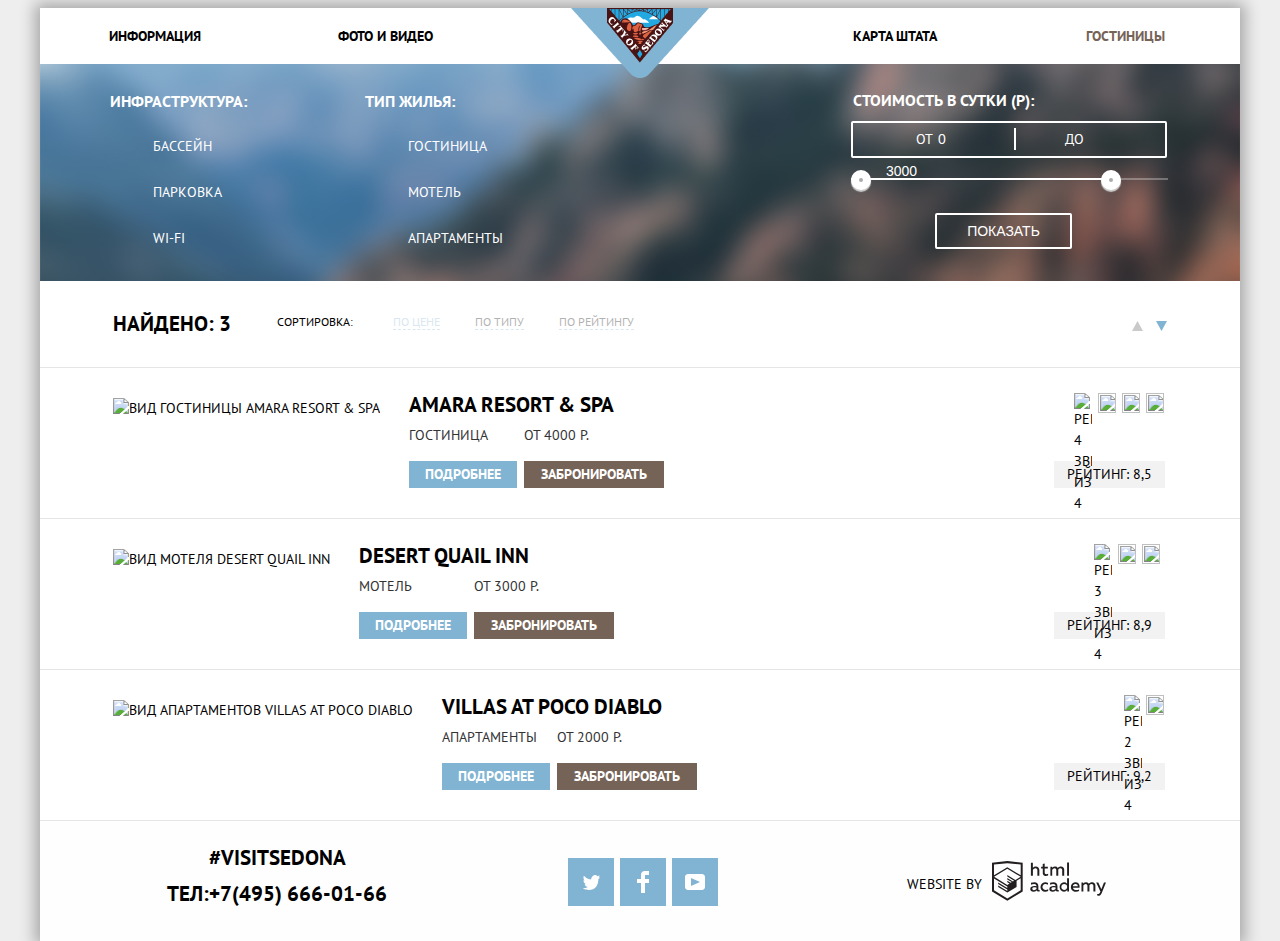
==== commit f64f95aa: "Доступная разметка внутренней страницы" ====
--- a/hotels.html
+++ b/hotels.html
@@ -13,15 +13,15 @@
     <header>
       <div class="main-header">
         <nav class="main-navigation">
-          <a class="main-logo" href="index.html">
-            <img src="img/logo.png" width="138" height="70" alt="Логотип города Седона">
-          </a>
           <ul class="site-navigation">
            <li><a href="#">Информация</a></li>
            <li><a href="#">Фото и Видео</a></li>
            <li><a href="#">Карта Штата</a></li>
-           <li><a href="#">Гостиницы</a></li>
+           <li><a class="activ">Гостиницы</a></li>
           </ul>
+          <a class="main-logo" href="index.html">
+            <img src="img/logo.png" width="138" height="70" alt="Логотип города Седона">
+          </a>
         </nav>
       </div>
       </header>
@@ -29,13 +29,14 @@
       <main class="main">
         <div class="main-container">
           <h1 class="visually-hidden">Гостиницы Седоны</h1>
-          <section class="filter">
+          <section>
+            <form class="filter" method="GET" action="https://echo.htmlacademy.ru/" target="_blank">
               <h2 class="visually-hidden">Фильтры поиска</h2>
                 <div class="infrastructure">
                   <h3>Инфраструктура:</h3>
                   <ul>
                     <li class="filter-option">
-                      <input  type="checkbox" class="filter-input-checkbox visually-hidden" name="pool" id="pool" checked>
+                      <input type="checkbox" class="filter-input-checkbox visually-hidden" name="pool" id="pool" checked>
                       <label for="pool">Бассейн</label>
                     </li>
                     <li class="filter-option">
@@ -83,13 +84,14 @@
                         <div class="scale">
                           <div class="bar"></div>
                         </div>
-                        <div class="toggle toggle-min" tabindex="0"></div>
-                        <div class="toggle toggle-max" tabindex="0"></div>
-                        <button type="submit" class="show">Показать</button>
+                        <div class="toggle toggle-min" tabindex="0" aria-label="Уменьшить стоимость"></div>
+                        <div class="toggle toggle-max" tabindex="0" aria-label="Увеличить стоимость"></div>
+                        <button type="submit" class="show" aria-label="Показать подходящие варианты">Показать</button>
                         </div>
                       </div>
                     </fieldset>
                 </form>
+              </form>
           </section>
 
           <section class="search-result">
@@ -98,13 +100,13 @@
               <h3>НАЙДЕНО: 3</h3>
               <p>Сортировка:</p>
               <ul class="search-result-category">
-                <li><a>По цене</a></li>
-                <li><a>По типу</a></li>
-                <li><a>По рейтингу</a></li>
+                <li><a class="activ-category" href="#">По цене</a></li>
+                <li><a href="#">По типу</a></li>
+                <li><a href="#">По рейтингу</a></li>
               </ul>
               <div class="arrow">
-                <a class="arrow-1"><svg width="11" height="10" fill="none" xmlns="http://www.w3.org/2000/svg"><path d="M5.5 0L0 10h11L5.5 0z" fill="#CACACA"/></svg></a>
-                <a class="arrow-2"><svg width="11" height="10" fill="none" xmlns="http://www.w3.org/2000/svg"><path d="M5.5 10L0 0h11" fill="#81B3D2"/></svg></a>
+                <a href="#" class="arrow-1" aria-label="Срелочка вверх"><svg width="11" height="10" fill="none" xmlns="http://www.w3.org/2000/svg"><path d="M5.5 0L0 10h11L5.5 0z" fill="#CACACA"/></svg></a>
+                <a href="#" class="arrow-2" aria-label="Срелочка вниз"><svg width="11" height="10" fill="none" xmlns="http://www.w3.org/2000/svg"><path d="M5.5 10L0 0h11" fill="#81B3D2"/></svg></a>
               </div>
             </div>
           </section>
@@ -115,60 +117,81 @@
             <ul class="hotel-list-container">
               <li class="hotels-list-1">
                 <div class="hotel-img-1">
-                  <img src="img/layer21.jpg" width="135" height="90" alt="Гостиница Amara Resort & Spa">
+                  <img src="img/layer21.jpg" width="135" height="90" alt="Вид гостиницы Amara Resort & Spa">
                 </div>
                 <div class="hotels-description-1">
-                  <a class="hotel-name">Amara Resort & Spa</a>
-                    <p>Гостиница От 4000 Р.</p>
-                    <a class="more">Подробнее</a>
-                    <a class="reserve">Забронировать</a>
-                </div>
-                <div class="stars-rating">
-                  <p class="stars">
-                    <img src="img/star.svg" width="18" height="17" alt="Звездочка">
-                    <img src="img/star.svg" width="18" height="17" alt="Звездочка">
-                    <img src="img/star.svg" width="18" height="17" alt="Звездочка">
-                    <img src="img/star.svg" width="18" height="17" alt="Звездочка">
-                  </p>
-                  <p class="rating">Рейтинг: 8,5</p>
+                  <a href="#" class="hotel-name">Amara Resort & Spa</a>
+                  <div class="description-button">
+                  <div class="description-button-1">
+                    <p>Гостиница</p>
+                    <a href="#" class="more" aria-label="Узнать больше о гостинице Amara Resort & Spa">Подробнее</a>
+                  </div>
+                  <div class="description-button-2">
+                    <p> От 4000 Р.</p>
+                    <a href="#" class="reserve" aria-label="Забронировать номер в гостинице Amara Resort & Spa">Забронировать</a>
+                  </div>
+                </div>  
+                </div>
+                <div class="rating-hotels">
+                <div class="stars-rating-1">
+                  <img src="../1588037-sedona-29/img/star.svg" width="18" height="18" alt="Рейтинг 4 звезд из 4" >
+                  <img src="../1588037-sedona-29/img/star.svg" width="18" height="18" alt="" >
+                  <img src="../1588037-sedona-29/img/star.svg" width="18" height="18" alt="" >
+                  <img src="../1588037-sedona-29/img/star.svg" width="18" height="18" alt="" >
+                </div>
+                  <div class="rating-1">Рейтинг: 8,5</div>
                 </div>
               </li>
               <li class="hotels-list-2">
               <div class="hotel-img-2">
-                <img src="img/layer89.jpg" width="135" height="90" alt="Гостиница Desert Quail Inn">
+                <img src="img/layer89.jpg" width="135" height="90" alt="Вид мотеля Desert Quail Inn">
               </div>
                 <div class="hotels-description-2">
-                <a class="hotel-name">Desert Quail Inn</a>
-                  <p>Мотель От 3000 Р.</p>
-                  <a class="more">Подробнее</a>
-                  <a class="reserve">Забронировать</a>
-                </div>
-                <div class="stars-rating">
-                  <p class="stars">
-                    <img src="img/star.svg" width="18" height="17" alt="Звездочка">
-                    <img src="img/star.svg" width="18" height="17" alt="Звездочка">
-                    <img src="img/star.svg" width="18" height="17" alt="Звездочка">
-                  </p>
-                  <p class="rating">Рейтинг: 8,9</p>
+                <a href="#" class="hotel-name">Desert Quail Inn</a>
+                <div class="description-button">
+                  <div class="description-button-1">
+                    <p>Мотель </p>
+                    <a href="#" class="more" aria-label="Узнать больше о мотеле Desert Quail Inn">Подробнее</a>
+                  </div>
+                  <div class="description-button-2">
+                    <p>От 3000 Р.</p>
+                    <a href="#" class="reserve" aria-label="Забронировать номер в мотеле Desert Quail Inn">Забронировать</a>
+                  </div>
+                </div>
+                </div>
+                <div class="rating-hotels">
+                <div class="stars-rating-2">
+                  <img src="../1588037-sedona-29/img/star.svg" width="18" height="18" alt="Рейтинг 3 звезды из 4" >
+                  <img src="../1588037-sedona-29/img/star.svg" width="18" height="18" alt="" >
+                  <img src="../1588037-sedona-29/img/star.svg" width="18" height="18" alt="" >
+                </div>
+                  <div class="rating-2">Рейтинг: 8,9</div>
                 </div>
               </li>
               <li class="hotels-list-3">
                 <div class="hotel-img-3">
-                  <img src="img/rectangle.jpg" width="135" height="90" alt="Гостиница-3">
+                  <img src="img/rectangle.jpg" width="135" height="90" alt="Вид апартаментов Villas at Poco Diablo">
                 </div>
                 <div class="hotels-description-3">
-                  <a class="hotel-name">Villas at Poco Diablo</a>
-                    <p>Апартаменты От 2000 Р.</p>
-                    <a class="more">Подробнее</a>
-                    <a class="reserve">Забронировать</a>
-                  </div>
-                  <div class="stars-rating">
-                    <p class="stars">
-                      <img src="img/star.svg" width="18" height="17" alt="Звездочка">
-                      <img src="img/star.svg" width="18" height="17" alt="Звездочка">
-                    </p>
-                    <p class="rating">Рейтинг: 9,2</p>
-                  </div>
+                  <a href="#" class="hotel-name">Villas at Poco Diablo</a>
+                  <div class="description-button">
+                    <div class="description-button-1">
+                      <p>Апартаменты</p>
+                      <a href="#" class="more" aria-label="Узнать больше об апартаментах Villas at Poco Diablo">Подробнее</a>
+                    </div>
+                    <div class="description-button-2">
+                      <p>От 2000 Р.</p>
+                      <a href="#" class="reserve" aria-label="Забронировать апартаменты Villas at Poco Diablo">Забронировать</a>
+                    </div>
+                  </div> 
+                  </div>
+                  <div class="rating-hotels">
+                    <div class="stars-rating-3">
+                      <img src="../1588037-sedona-29/img/star.svg" width="18" height="18" alt="Рейтинг 2 звезды из 4" >
+                      <img src="../1588037-sedona-29/img/star.svg" width="18" height="18" alt="" >
+                    </div>
+                    <div class="rating-3">Рейтинг: 9,2</div>
+                  </div> 
                 </li>
             </ul>
             </div>
@@ -177,7 +200,7 @@
       </main>
 
       <footer>
-        <div class="footer-container">
+        <div class="footer-container hotel-footer">
           <section class="contacts">
             <h2 class="visually-hidden">Контакты</h2>
             <p>#visitSEDONA</p>
@@ -188,13 +211,16 @@
             <h2 class="visually-hidden">Социальные сети</h2>
             <ul class="socials-list">
               <li>
-                <a href="#" class="social-button"><svg width="17" height="16" fill="none" xmlns="http://www.w3.org/2000/svg"><path d="M10.95 1.144c1.685-.496 2.984.27 3.577 1.18.673-.232 1.331-.482 2.011-.709a2.345 2.345 0 01-.857 1.768c.685.17 1.304-.49 1.304-.49-.169 1-1.006 1.787-1.563 2.023-.231 6.75-3.175 11.217-10.077 11.082h-.446c-.41 0-4.164-.46-4.898-1.887 2.271.196 3.893-.422 4.693-1.177-.96-.3-2.679-.477-2.979-2.95.349.106.564.228 1.19.12C1.705 9.246.374 8.53.448 6.33c.285.328 1.067.536 1.34.472-.703-.24-1.97-3.36-.894-4.952 1.818 1.854 3.735 3.606 7.152 3.773.208-2.293 1.137-3.83 2.904-4.479z" fill="#fff"/></svg></a>
+                
+                <a href="#" class="social-button"><span class="visually-hidden">Твиттер</span><svg width="17" height="16" fill="none" xmlns="http://www.w3.org/2000/svg"><path d="M10.95 1.144c1.685-.496 2.984.27 3.577 1.18.673-.232 1.331-.482 2.011-.709a2.345 2.345 0 01-.857 1.768c.685.17 1.304-.49 1.304-.49-.169 1-1.006 1.787-1.563 2.023-.231 6.75-3.175 11.217-10.077 11.082h-.446c-.41 0-4.164-.46-4.898-1.887 2.271.196 3.893-.422 4.693-1.177-.96-.3-2.679-.477-2.979-2.95.349.106.564.228 1.19.12C1.705 9.246.374 8.53.448 6.33c.285.328 1.067.536 1.34.472-.703-.24-1.97-3.36-.894-4.952 1.818 1.854 3.735 3.606 7.152 3.773.208-2.293 1.137-3.83 2.904-4.479z" fill="#fff"/></svg></a>
               </li>
               <li>
-                <a href="#" class="social-button"><svg width="12" height="22" fill="none" xmlns="http://www.w3.org/2000/svg"><path d="M12 4V0H8a4 4 0 00-4 4v4H0v4h4v10h4V12h4V8H8V4h4z" fill="#fff"/></svg></a>
+                
+                <a href="#" class="social-button"><span class="visually-hidden">Фейсбук</span><svg width="12" height="22" fill="none" xmlns="http://www.w3.org/2000/svg"><path d="M12 4V0H8a4 4 0 00-4 4v4H0v4h4v10h4V12h4V8H8V4h4z" fill="#fff"/></svg></a>
               </li>
               <li>
-                <a href="#" class="social-button"><svg width="20" height="16" fill="none" xmlns="http://www.w3.org/2000/svg"><path fill-rule="evenodd" clip-rule="evenodd" d="M3 0h14c1.65 0 3 1.35 3 3v10c0 1.65-1.35 3-3 3H3c-1.65 0-3-1.35-3-3V3c0-1.65 1.35-3 3-3zm3.027 4.002v7.996L15.014 8 6.027 4.002z" fill="#fff"/></svg></a>
+                
+                <a href="#" class="social-button"><span class="visually-hidden">Ютуб</span><svg width="20" height="16" fill="none" xmlns="http://www.w3.org/2000/svg"><path fill-rule="evenodd" clip-rule="evenodd" d="M3 0h14c1.65 0 3 1.35 3 3v10c0 1.65-1.35 3-3 3H3c-1.65 0-3-1.35-3-3V3c0-1.65 1.35-3 3-3zm3.027 4.002v7.996L15.014 8 6.027 4.002z" fill="#fff"/></svg></a>
               </li>
             </ul>
           </section>
@@ -204,7 +230,7 @@
             <div class="copyright-link">
             <h2 class="visually-hidden">Автор сайта</h2>
             <p>Website by</p>
-            <a href="https://htmlacademy.ru/intensive/htmlcss" class="academy-link">
+            <a href="https://htmlacademy.ru/intensive/htmlcss" class="academy-link" aria-label="Перейти на страницу курса от HTML Академии">
             <svg width="114" height="40" fill="#fff" xmlns="http://www.w3.org/2000/svg"><path fill-rule="evenodd" clip-rule="evenodd" d="M15.52.057h-.17L0 1.72v28.775l15.35 9.344 15.352-9.344V1.72L15.52.057zm61.498 1.565h-1.93v13.11h1.93V1.621zm-36.156.01v5.136a3.976 3.976 0 012.849-1.23 3.387 3.387 0 012.614 1.007 3.55 3.55 0 011.015 2.662v5.556h-1.973V9.466a1.984 1.984 0 00-.41-1.44 1.899 1.899 0 00-1.289-.718h-.316a3.081 3.081 0 00-2.448 1.5v5.955H38.9V1.633h1.963zm36.156 28.852h-1.74v-1.425a4.061 4.061 0 01-3.366 1.662c-2.437-.168-4.33-2.239-4.33-4.736 0-2.498 1.893-4.569 4.33-4.737a3.98 3.98 0 013.165 1.402v-5.33h1.941v13.164zm-29.952-1.425c.197-.008.392-.044.58-.107v1.435c-.398.153-.82.23-1.245.226a1.758 1.758 0 01-1.762-1.079 5.035 5.035 0 01-3.313 1.166c-1.593 0-3.07-.896-3.07-2.752 0-2.298 2.11-3.01 3.914-3.01.77.013 1.537.103 2.29.27v-.324c0-1.079-.802-1.91-2.31-1.91a7.682 7.682 0 00-3.166.69V21.83a10.56 10.56 0 013.365-.593c2.49 0 4.02 1.209 4.02 3.938v3.237a.592.592 0 00.13.429c.096.12.236.194.387.208h.18v.01zM40.27 27.84c.027.389.205.75.495 1.004.289.253.666.378 1.046.345h.116a3.537 3.537 0 002.542-1.079v-1.532a10.039 10.039 0 00-1.91-.227c-1.055 0-2.278.356-2.278 1.49h-.01zm15.752-5.902a5.183 5.183 0 00-2.712-.69h-.369a4.514 4.514 0 00-3.18 1.471 4.722 4.722 0 00-1.23 3.341v.442c.164 2.498 2.273 4.39 4.716 4.23 1.004.024 2-.187 2.912-.615v-1.845a5.185 5.185 0 01-2.564.69 2.885 2.885 0 01-2.657-1.426 3.024 3.024 0 010-3.07 2.884 2.884 0 012.657-1.427c.865-.003 1.71.26 2.427.755v-1.856zM66.15 29.06c.198-.008.393-.045.58-.108v1.435c-.397.153-.82.23-1.244.226a1.758 1.758 0 01-1.762-1.079 5.035 5.035 0 01-3.313 1.166c-1.593 0-3.07-.896-3.07-2.752 0-2.298 2.11-3.01 3.914-3.01.77.013 1.537.103 2.29.27v-.324c0-1.079-.802-1.91-2.311-1.91a7.682 7.682 0 00-3.165.69V21.83c1.084-.379 2.22-.58 3.365-.593 2.49 0 4.02 1.209 4.02 3.938v3.237a.592.592 0 00.129.429c.097.12.237.194.388.208h.18v.01zm-6.296-.212a1.468 1.468 0 01-.498-1.008h.021c0-1.133 1.16-1.489 2.279-1.489.642.015 1.281.09 1.91.227v1.532a3.537 3.537 0 01-2.543 1.079h-.116a1.404 1.404 0 01-1.053-.34zm9.472-2.918c0-1.644 1.304-2.977 2.912-2.977l.021.054c1.214 0 2.314.731 2.806 1.866v2.158a3.015 3.015 0 01-2.827 1.877c-1.608 0-2.912-1.333-2.912-2.978zm14.022-4.682c3.492 0 4.705 2.892 4.135 5.492h-6.562c.222 1.618 1.762 2.276 3.366 2.276a6.326 6.326 0 002.785-.636v1.726c-1 .436-2.08.646-3.165.615-2.67 0-5.012-1.532-5.012-4.769a4.572 4.572 0 011.145-3.268 4.37 4.37 0 013.076-1.469h.232v.033zm-2.48 3.927c.101-1.351 1.253-2.365 2.575-2.265h.042c.62-.057 1.234.17 1.675.62.442.449.666 1.075.614 1.71H80.87v-.065zm8.62 5.287v-8.966h1.74v1.079a3.983 3.983 0 012.934-1.37 3.001 3.001 0 012.785 1.51c.793-.881 1.9-1.399 3.07-1.435a3.192 3.192 0 012.489 1.01c.647.69.971 1.631.887 2.583v5.61h-2.004v-5.556a1.74 1.74 0 00-.366-1.262 1.665 1.665 0 00-1.132-.626h-.275a2.936 2.936 0 00-2.184 1.208v6.237H95.43v-5.557a1.742 1.742 0 00-.38-1.266 1.666 1.666 0 00-1.15-.611h-.21a3.153 3.153 0 00-2.333 1.392v6.074h-1.825l-.042-.054zm24.488-8.988h-2.005l-2.648 6.798-3.018-6.787h-2.11l4.221 9.063-.18.454c-.517 1.36-1.234 2.05-2.184 2.05a2.96 2.96 0 01-.897-.13v1.694c.38.096.77.147 1.161.151 1.329 0 2.585-.744 3.534-3.086l4.126-10.207zM52.689 5.787V2.55l-1.962.464v2.719h-1.583V7.49h1.646v4.5c-.067.826.234 1.64.82 2.213a2.653 2.653 0 002.197.743c.793.007 1.58-.121 2.332-.378v-1.726a4.647 4.647 0 01-1.783.356c-1.14 0-1.667-.389-1.667-1.575V7.513h3.165V5.787H52.69zm5.697 8.966V5.754h1.752v1.08a3.983 3.983 0 012.922-1.382 2.998 2.998 0 012.743 1.435c.793-.882 1.9-1.4 3.07-1.435.94-.037 1.85.347 2.491 1.052.64.704.949 1.66.843 2.617v5.62h-2.004V9.186a1.743 1.743 0 00-.366-1.262 1.668 1.668 0 00-1.132-.626h-.243a2.937 2.937 0 00-2.184 1.209v6.236h-2.005V9.185a1.742 1.742 0 00-.365-1.262 1.667 1.667 0 00-1.133-.626h-.242A3.153 3.153 0 0060.2 8.69v6.074h-1.815v-.01zm-29.689 14.55l.01-.006-.01.021v-.015zm0-11.983v11.983l-13.346 8.13-13.346-8.115V17.515l13.283 8.092v1.424l-9.105-5.503v1.414l9.157 5.621v1.5l-9.147-5.567v1.456l9.158 5.621 9.232-5.653v-6.107l4.114-2.492zm.01-1.542l-3.67 2.158-1.689 1.079-8.04-4.931v1.413l6.848 4.23-.148.097-1.055.582-5.665-3.452v1.445l4.473 2.72-1.055.722-3.376-2.05v1.414l2.215 1.338-2.247 1.36L2.11 15.863 15.31 7.729l13.399 8.049zm-13.42-9.506l13.42 8.081V3.563L15.362 2.13 2.015 3.564v10.79l13.273-8.082z" fill="#231F20"/></svg>
             </a>
           </div>
--- a/css/style.css
+++ b/css/style.css
@@ -55,12 +55,12 @@
     display: grid;
     grid-template-rows: min-content 1fr min-content;
     align-content: start;
+    
 }
 .shadow {
     position: relative;
-    min-width: 1200px;
+    margin-left: auto;
     margin-right: auto;
-    margin-left: auto;
     box-shadow: 0px 0px 15px 5px var(--basic-black-opasity);
 }
 .visually-hidden {
@@ -114,6 +114,9 @@
     margin-left: 255px;
     padding-left: 10px;
 }
+.site-navigation .activ {
+    color: var(--basic-brown);
+}
 .main-logo {
     display: block;
     top: 0;
@@ -156,7 +159,7 @@
 .main-container {
     width: 1200px;
     margin: 0 auto;
-    padding: 0 40px;
+    
 }
 
 /* Container-feature */
@@ -398,7 +401,7 @@
     line-height: 26px;
     font-weight: bold;
     background-color: var(--basic-gray-form);
-    border: none;
+    border: 2px solid var(--basic-white);
 }
 .search-form input:hover {
     background-color: var(--special-gray-form-guidance);
@@ -415,11 +418,11 @@
     padding-top: 4px;
 }
 .check-date-1 {
-    padding-bottom: 20px;
+    padding-bottom: 25px;
 }
 .check-date-1 label,
 .check-date-2 label {
-    padding-top: 9px;
+    padding-top: 8px;
 }
 .calendar{
     position: absolute;
@@ -427,28 +430,46 @@
     top: 13px;
     border: none;
     outline: none;
-    background-color: var(--basic-gray-form);
+    background: transparent;
 }
 .check-in-date,
 .check-out-date {
     width: 346px;
     height: 38px;
     margin-left: 20px;
-    padding-left: 10px;
+    padding-left: 12px;
+    border: none;
+    outline: none;
+    box-sizing: border-box;
+}
+.check-in-date {
+    padding-left: 15px;
+}
+.check-date-2 input {
+    padding-top: 3px;
 }
 .minus-button,
 .plus-button {
     border: none;
     outline: none;
 }
+.plus-button:focus {
+    outline: 1px solid var(--basic-black);
+}
 .minus-button {
     padding-bottom: 5px;
 }
+.minus-button:focus {
+    outline: 1px solid var(--basic-black);
+}
 .calendar:hover path{
     fill: var(--basic-black);
 }
 .calendar:active path{
     fill: var(--basic-blue);
+}
+.calendar:focus {
+    outline: 1px solid var(--basic-black);
 }
 .adults-children {
     display: inline-flex;
@@ -457,11 +478,8 @@
     margin-top: 30px;
 }
 .adults-children label {
-    padding-top: 9px;
-    margin-left: 25px;
-}
-.adults-children label:first-child {
-    margin-left: 5px;
+    padding-top: 6px;
+    padding-left: 5px;
 }
 .minus-plus {
     display: flex;
@@ -479,10 +497,13 @@
 .plus-button:active path{
     fill: var(--basic-blue);
 }
-.adults-children input{
+.adults-children input {
     width: 38px;
-    height: 36px;
-    text-align: center;
+    height: 38px;
+    text-align: center;
+    box-sizing: border-box;
+    outline: none;
+    border: none;
 }
 .minus-plus:last-child {
     margin-right: 20px;
@@ -497,18 +518,19 @@
     height: 38px;
     background-color: var(--basic-gray-form);
 }
-.search-button{
+.search-button {
     border: none;
     outline: none;
-    width: 568px;
-    height: 86px;
     background-color: var(--basic-brown);
+    display: inline-block;
     font-weight: bold;
     font-size: 21px;
     line-height: 26px;
     text-align: center;
     text-transform: uppercase;
     color: var(--basic-white);
+    vertical-align: middle;
+    padding: 30px 140px;
 }
 .search-button:hover {
     background-color: var(--special-brown-guidance);
@@ -517,7 +539,10 @@
     background-color: var(--special-brown-push);
     color:rgb(225, 225, 225, 0,3);
 }
-.find{
+.search-button:focus {
+    outline: 2px solid var(--basic-blue);
+}
+.find {
     border: none;
     outline: none;
     font-weight: bold;
@@ -543,6 +568,9 @@
     background-color: var(--special-blue-push);
     color:rgb(225, 225, 225, 0,3);
 }
+.find:focus {
+    outline: 1px solid var(--basic-black);
+}
 
 /* Filter */
 
@@ -574,7 +602,7 @@
     margin: 0;
     padding: 0;
     padding-left: 43px;
-    padding-top: 10px;
+    padding-top: 8px;
 }
 .infrastructure li,
 .hotel-type li {
@@ -587,27 +615,29 @@
 .filter-option label {
     position: relative;
     display: block;
+}
+.filter-input-checkbox:hover + label,
+.filter-input-checkbox:focus + label {    
+    outline: 1px solid var(--basic-white);
+
 }
 .filter-input-checkbox + label::before {
     content: "";
     position: absolute;
     left: -42px;
     top: 0;
-    width: 20px;
-    height: 20px;
-    border: 2px solid var(--basic-white);
-    border-radius: 3px;
-}
-.filter-input-checkbox:checked + label::after {
+    width: 23px;
+    height: 23px;
+    background-image: url("../img/checkbox-off.svg");
+}
+.filter-input-checkbox:checked + label::before{
     content: "";
     position: absolute;
-    top: 2px;
-    left: -38px;
-    width: 23px;
+    left: -42px;
+    top: 0;
+    width: 27px;
     height: 23px;
-    background-image: url("../img/tick.svg");
-    background-repeat: no-repeat;
-    background-position: 0 0;
+    background-image: url("../img/checkbox-on.svg");
 }
 .hotel-type{
     padding-top: 11px;
@@ -672,11 +702,12 @@
 }
 .filter-item input{
     border: none;
+    outline: none;
     background: none;
     display: inline-block;
     width: 50px;
     height: 30px;
-    text-align: center;
+    text-align: left;
     text-transform: uppercase;
     font-size: 14px;
     line-height: 21px;
@@ -687,25 +718,28 @@
     height: 33px;
     border: 2px solid var(--basic-white);
     border-radius: 2px;
-    padding-left: 60px;
+    padding: 0 31px ;
 }
 .price label {
     margin-top: 40px;
-    text-align: center;
+    text-align: left;
     text-transform: uppercase;
     font-size: 14px;
     line-height: 21px;
     color: var(--basic-white);
 }
+.min-price {
+    padding-left: 32px;
+}
 .max-price {
-    padding-left: 70px;
+    padding-left: 71px;
     position: relative;
 }
 .max-price::after {
     content: "";
     position: absolute;
     top: -2px;
-    left: 24px;
+    left: 20px;
     width: 2px;
     height: 22px;
     background: var(--basic-white);
@@ -722,7 +756,7 @@
     text-transform: uppercase;
     color: var(--basic-white);
     position: absolute;
-    left: 87px;
+    left: 84px;
     top: 55px;
 }
 .show:hover {
@@ -772,6 +806,9 @@
 }
 .search-result-category {
     flex-grow: 1;
+}
+.search-result-category .activ-category {
+    color: var(--basic-blue);
 }
 .search-result-category a {
     font-size: 12px;
@@ -859,9 +896,19 @@
 .hotels-description-3 {
     flex-grow: 1;
     align-items: center;
-    padding-top: 21px;
+    padding-top: 24px;
     padding-left: 29px;
 }
+.description-button {
+    display: flex;
+    flex-wrap: wrap;
+    flex-direction: row;
+}
+.description-button-1 p,
+.description-button-2 p {
+    margin: 7px 0 15px 0;
+}
+
 
 /* Button*/
 
@@ -871,10 +918,10 @@
     font-weight: bold;
     color: var(--basic-white);
     background-color: var(--basic-blue);
-    display: inline-block;
-    width: 110px;
-    height: 27px;
+    padding: 3px 16px;
+    display: block;
     text-align: center; 
+    margin: 0 7px 0 0;
 }
 .more:hover {
     background-color: var(--special-blue-guidance);
@@ -889,10 +936,10 @@
     font-weight: bold;
     color: var(--basic-white);
     background-color: var(--basic-brown);
-    display: inline-block;
-    width: 142px;
-    height: 27px;
-    text-align: center;
+    display: block;
+    padding: 3px 17px;
+    text-align: center;
+    margin: 8px 0 0 0;
 }
 .reserve:hover {
     background-color: var(--special-brown-guidance);
@@ -902,32 +949,57 @@
     background-color: var(--special-brown-push);
 
 }
-.rating {
-    font-size: 14px;
-    line-height: 21px;
-    color: var(--special-gray-button);
+.stars-rating-1,
+.stars-rating-2,
+.stars-rating-3 {
+    width: 66px;
+    height: 27px;
+    display: flex;
+    flex-wrap: wrap;
+    justify-content: space-between;
+    margin-top: 25px;
+}
+.stars-rating-1 {
+    width: 90px;
+    margin-left: 20px;
+}
+.stars-rating-2 {
+    margin-left: 40px;
+}
+.stars-rating-3 {
+    width: 40px;
+    margin-left: 70px;
+}
+
+.rating-1,
+.rating-2,
+.rating-3 {
+    font-size: 14px;
+    line-height: 21px;
+    padding: 3px 13px;
+    text-align: center;
+    margin-top: 41px;
     background-color: var(--basic-gray-form);
-    display: block;
-    width: 110px;
-    height: 27px;
-    margin-top: 43px;
-    text-align: center;
-}
-.stars {
-    text-align: right;
-    padding-left: 3px;
-}
-.stars-rating {
-    padding-top: 15px;
-    padding-right: 74px;
-}
-
+}
+.rating-2 {
+   
+
+}
+.rating-3 {
+    
+}
+.rating-hotels {
+    margin-right: 75px;
+}
 
 /* Map */
 
 .container-map {
     text-align: center;
     position: relative;
+}
+.container-map iframe {
+    position: absolute;
 }
 
 /* Footer*/
@@ -941,10 +1013,13 @@
     display: flex;
     justify-content: space-around;
     align-items: flex-start;
+    
+}
+.index-footer {
+    margin-top: -130px;
+    bottom: 0;
     position: absolute;
-    bottom: 0;
-    left: 40px;
-    padding: 3px;
+    z-index: 1;
 }
 .contacts {
     font-size: 21px;
@@ -952,7 +1027,7 @@
     color: var(--basic-black);
     text-decoration: none;
     font-weight: bold;
-    padding: 15px 20px;
+    padding: 19px 73px;
 }
 .contacts a {
     font-size: 21px;
@@ -970,7 +1045,7 @@
 }
 .socials {
     width: 150px;
-    padding: 35px 10px 10px 0;
+    padding: 37px 80px 0 0;
 }
 .socials-list {
     list-style: none;
@@ -991,15 +1066,17 @@
     display: flex;
     align-items: center;
     justify-content: center;
-    width: 43px;
-    height: 43px;
+    width: 46px;
+    height: 48px;
     background-color: var(--basic-blue);
     color: inherit;
 }
-
+.social-button path {
+    margin-top: 20px;
+}
 .copyright {
     text-align: center;
-    padding: 40px 60px 10px 0;
+    padding: 40px 80px 0 0;
 }
 .copyright p {
     font-size: 14px;
@@ -1007,6 +1084,7 @@
     color: var(--basic-black);
     vertical-align: middle;
     margin-right: 10px;
+    margin-top: 10px;
 }
 .academy-link:hover path {
    fill: var(--basic-blue);
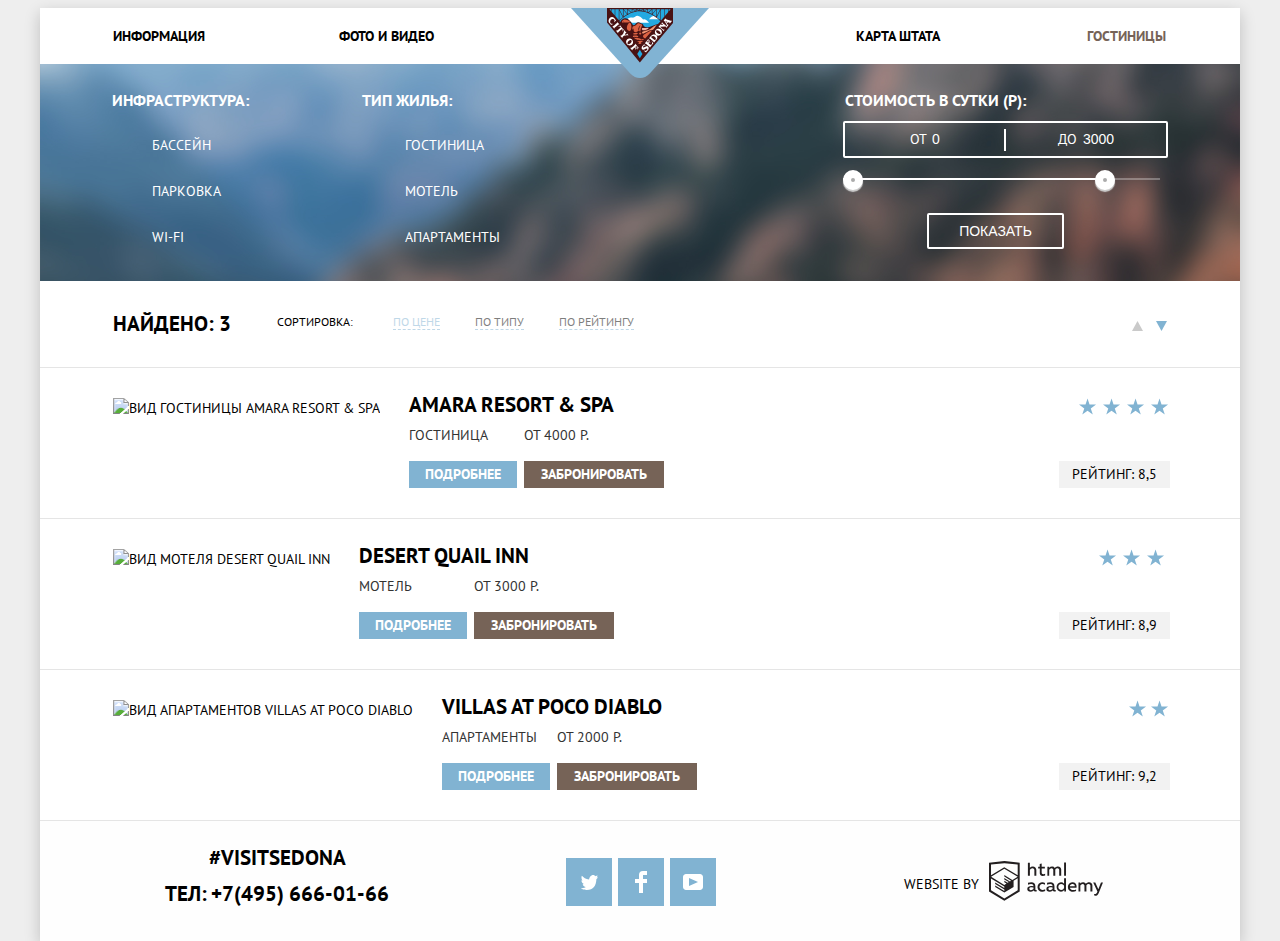
==== commit b8ae7e94: "Изменения после первой защиты" ====
--- a/hotels.html
+++ b/hotels.html
@@ -1,242 +1,267 @@
 <!DOCTYPE html>
 <html class="page" lang="ru">
-      <head>
-        <meta charset="UTF-8">
-        <title>Гостиницы города Седона</title>
-        <link href="https://fonts.googleapis.com/css2?family=PT+Sans:wght@400;700&display=swap" rel="stylesheet">
-        <link href="css/normalize.css" rel="stylesheet">
-        <link href="css/style.css" rel="stylesheet">
-      </head>
-
-<body class="page-body">
-  <div class="shadow">
-    <header>
-      <div class="main-header">
-        <nav class="main-navigation">
-          <ul class="site-navigation">
-           <li><a href="#">Информация</a></li>
-           <li><a href="#">Фото и Видео</a></li>
-           <li><a href="#">Карта Штата</a></li>
-           <li><a class="activ">Гостиницы</a></li>
-          </ul>
-          <a class="main-logo" href="index.html">
-            <img src="img/logo.png" width="138" height="70" alt="Логотип города Седона">
-          </a>
-        </nav>
+   <head>
+      <meta charset="UTF-8">
+      <title>Гостиницы города Седона</title>
+      <link href="https://fonts.googleapis.com/css2?family=PT+Sans:wght@400;700&display=swap" rel="stylesheet">
+      <link href="css/normalize.css" rel="stylesheet">
+      <link href="css/style.css" rel="stylesheet">
+   </head>
+   <body class="page-body">
+      <div class="shadow">
+         <header>
+            <div class="main-header">
+               <nav class="main-navigation">
+                  <ul class="site-navigation">
+                     <li><a href="#">Информация</a></li>
+                     <li><a href="#">Фото и Видео</a></li>
+                     <li><a href="#">Карта Штата</a></li>
+                     <li><a class="activ">Гостиницы</a></li>
+                  </ul>
+                  <a class="main-logo" href="index.html">
+                     <span class="visually-hidden">Логотип Седоны</span>
+                     <svg width="138" height="70" fill="none" xmlns="http://www.w3.org/2000/svg">
+                        <path d="M138 0H0l59.51 65.68c5.22 5.761 13.76 5.761 18.98 0L138 0z" fill="#81B3D3"/>
+                        <path d="M36.687.457l32.148 37.879 32.02-37.65L36.687.457z" fill="#23A9E1"/>
+                        <path fill-rule="evenodd" clip-rule="evenodd" d="M78.42 14.719H61.1c-.28-.127-.662-.27-1.088-.43-2.198-.822-5.6-2.096-2.665-4.037 1.47-.933 2.525-.784 3.522-.642 1.09.155 2.11.3 3.526-.988 2.58-2.34 6.275 1.287 7.54 2.53.261.256.419.41.442.391 1.25-1.04 3.254.761 4.734 2.092.52.467.974.876 1.309 1.084zm9.41-3.478l-9.86.054c3.896-4.5 5.647-4.018 9.86-.054z" fill="#fff"/>
+                        <path fill-rule="evenodd" clip-rule="evenodd" d="M36 .001h33.055L102 0v15.04L69.056 54.245l-.22.275L36 14.583V.001zm4.011 1.152V3.06l-1.604-1.906 1.604-.001zm57.611.001v2.434l2.08-2.434h-2.08zM48.467 13.081l-.09-.083.82.973-.001.001 19.638 23.33-19.638-23.33c2.655-4.543 6.457-5.223 10.547-.308.654.818 1.05 1.56 1.369 2.157.45.844.744 1.393 1.386 1.439 1.139.081 1.699-.674 2.256-1.426.442-.596.882-1.19 1.609-1.361 1.421-.334 2.076.025 2.719.377.204.112.406.223.632.311.282.11.546.18.79.245.627.166 1.125.297 1.473.995.116.232.213.464.308.69.42 1.006.795 1.904 2.594 2.203 2.548.424 4.703-.528 6.944-1.52 1.607-.71 3.26-1.44 5.133-1.697l2.515-2.945c-.105-.11-2.467-2.54-6.132-4.95-3.429-2.255-8.728-4.949-14.506-4.977-5.791-.032-11.016 2.653-14.383 4.912-3.543 2.377-5.816 4.786-5.974 4.955l-.009.009zM97.114 1.153h-3.227V7.96l3.227-3.777v-3.03zM89.832 12.61V1.154h3.546v7.404l-3.5 4.098a.998.998 0 00-.046-.046zm-.508-.495V2.221l-3.557 6.908a41.04 41.04 0 013.557 2.986zM85.159 1.863v6.819c-.463-.334-.95-.673-1.465-1.012-.664-.438-1.4-.892-2.194-1.34l3.659-4.467zM80.847 5.97V1.73l-3.12 2.766c1.065.436 2.107.928 3.12 1.474zm.508-4.816h3.727l-3.727 4.55v-4.55zm7.945 0h-3.633l-.001 7.06 3.634-7.06zm-12.43 0h3.86L77.2 4.282c-.065-.025-.132-.05-.198-.073a15.53 15.53 0 01-.133-.049V1.154h.001zm-.509 2.82V1.571l-3.1 1.516c1.05.231 2.086.527 3.1.887zm-4.203-2.361v1.26a21.46 21.46 0 00-2.179-.252l2.179-1.008zM67.64 2.616l-2.248-1.042v1.295c.736-.123 1.486-.21 2.248-.253zm-6.368-1.045l3.065 1.498c-1.06.229-2.083.528-3.066.875l.001-2.373zm.306-.417l3.304 1.617.001-1.617h-3.305zm6.87 1.275l-2.754-1.275h2.754v1.275zm3.49-1.275h-2.881v1.334l2.881-1.334zm.878 0h3.24l-3.24 1.584V1.154zm-15.921.001l3.51 3.11.359-.135V1.155h-3.869zm-.108.583l3.093 2.741c-1.057.44-2.09.937-3.093 1.489v-4.23zm-.672 4.608l-3.64-4.48v6.89a35.89 35.89 0 013.64-2.41zM48.31 2.224l3.586 6.974a37.772 37.772 0 00-3.586 3.151V2.224zm.022-1.07l3.634 7.07v-7.07h-3.634zm7.946 4.585l-3.726-4.585h3.726v4.585zM40.52 3.664l3.227 3.833V1.154H40.52v2.51zm3.735-2.51H47.8v11.16l-3.546-4.212.001-6.948z" fill="#491213"/>
+                        <path d="M66.227 46.026l2.61-4.22 2.598 4.22-2.598 4.23-2.61-4.23z" fill="#23A9E1"/>
+                        <path fill-rule="evenodd" clip-rule="evenodd" d="M52.88 11.718c-1.783.554-2.881 3.012-.257 3.121h.001c-.108-1.668.366-2.374.512-.348.433-.02.882-.032 1.339-.044 1.642-.044 3.38-.09 4.795-.524-1.14-1.091-4.695-2.733-6.39-2.205zm5.913 11.267c-5.596-.046-1.813-8.648.091-8.128 2.19.696 1.944 8.194-.091 8.128zm2.54-2.855c-.11 1.972.878 1.669 1.423.045v-.001c.003.359-.036.72-.075 1.073-.102.936-.197 1.808.534 2.397 1.324 1.069 3.865-.397 4.696-1.492-1.597-.62.348-4.387 1.546-4.961-1.232 2.581-2.652 6.426.568 6.426-1.632 0 1.302-6.746 1.318-6.692-.186-.617-.649-.684-1.2-.763-.41-.059-.868-.125-1.3-.427-1.582-1.107-2.409-.154-3.212.772-.35.404-.696.802-1.098 1.023-.48.263-.95.397-1.377.518-.985.28-1.735.494-1.823 2.082zm12.885 10.426c-3.433-2.02-2.564-3.523.23-4.925.36-.18.832-.478 1.358-.81 1.61-1.014 3.736-2.353 4.775-1.689l-6.363 7.424zm-3.544 2.448c-1.707-.105-3.494-.215-5.052.124 1.207.302 4.151 1.165 1.41 1.894.983 1.407 2.578 1.317 3.624.082a3.504 3.504 0 01-.625-.411 4.584 4.584 0 00-.382-.275c1.085-.196 2.1-.822 2.235-1.345-.396-.018-.8-.043-1.21-.069zm-.301-1.505c.869-.84 1.813-.796 2.746 0h-.001c-.474 1.382-9.059.894-10.124-1.72.524.08 1.207.087 1.95.096 2.058.024 4.573.053 5.429 1.624zm-4.028-2.151c-.45-.14-1.209-.23-1.978-.32-1.901-.224-3.868-.456-1.41-1.474 1.065-.441 6.593.063 3.388 1.794zm1.912-3.03c-.477-1.077.365-2.36 1.74-1.428 1.199.813-.552 2.017-1.74 1.428zm-2.836.091c-2.265.679-5.273-.784-1.63-1.52 2.261-.456 4.666.506 1.63 1.52z" fill="#DC6243"/>
+                        <path d="M71.774 25.832c-2.908-2.987 4.342-2.712 5.51-3.763.85.284 6.99-5.377 8.485-5.025-1.074 1.26-3.388 5.282-5.047 5.282-1.275 0-2.565-.19-3.552.718-1.444 1.33-3.837 2.006-5.396 2.788z" fill="#F49774"/>
+                        <path d="M72.727 22.18c-1.592.856-3.098-2.536-.349-2.206 1.826.22 3.676-.154 5.42.147-1.251 1.487-3.056 2.306-5.071 2.059z" fill="#F4B1A4"/>
+                        <path fill-rule="evenodd" clip-rule="evenodd" d="M39.265 14.483c.361 1.219 1.584 1.666 2.731 1.326.036.04.059.103.08.16l.03.077c-.1.038-.284.118-.504.213-.612.264-1.504.648-1.629.602-.217-.433-.558-.752-.902-1.074-.239-.224-.48-.45-.679-.714-.566-.748-.897-1.651-.808-2.597.142-1.745 1.898-3.669 3.762-3.405.92.133 1.688.787 2.26 1.483.163.19.304.388.443.584.297.416.585.821 1.05 1.1-.558.712-1.116 1.422-1.676 2.133-.33-.146-.23-.374-.12-.623.03-.07.062-.141.085-.213.163-.517.285-1.105.061-1.625-.51-1.174-1.905-1.214-2.84-.544-.946.678-1.697 1.926-1.344 3.117zm8.425 1.921c.117-.025.206.017.284.054.115.054.21.099.338-.09l-1.59-1.894c-.241-.287-.546-.595-.459.012.058.409-3.969 3.677-4.215 3.778-.135.056-.245.012-.346-.028-.131-.052-.245-.097-.374.091l.602.716.002.002.001.002.001.001.818.972c.051.061.102.124.152.187.107.133.214.267.333.386.189.189.153-.268.145-.366v-.014c-.053-.296.259-.553.478-.733l.077-.064c1.004-.884 3.505-2.979 3.753-3.012zm3.423 4.531c.333.401.578.834.523 1.374-.013.128-.088.285-.163.445-.146.309-.297.626-.012.753l1.455-1.84c-.39-.098-3.482-3.796-3.532-4.201l-2.051 1.126c.07.283.413.194.743.108.17-.044.337-.087.46-.078.538.038.926.363 1.268.747l-.356.3-.004.003h-.001c-1.258 1.058-3.517 2.959-3.777 3.002-.048.008-.14-.032-.244-.076-.21-.09-.465-.198-.47.039-.003.125.299.424.5.623.072.071.131.13.159.163l1.447 1.722c.22-.1.177-.233.127-.388-.04-.127-.087-.27.006-.419.12-.193 2.055-1.826 3.218-2.807v-.001c.302-.254.552-.465.704-.595zm13.849 15.58a23.814 23.814 0 00-.423-.538l-.213-.253c-.007-.01-.185.145-.16.124-.053.045-.036.132-.017.23.022.109.046.232-.017.33-.515.806-3.738 3.236-3.905 3.352-.174.12-.356.1-.522.083-.177-.02-.336-.037-.445.123.14.165.355.436.595.735.564.706 1.256 1.572 1.365 1.59.217.035.178-.237.148-.445a.617.617 0 01-.012-.204c.075-.226 1.52-1.43 2.186-1.985l.118-.099c.186-.156.38.154.513.368l.064.1c.212.315.307.65.193 1.019a1.187 1.187 0 01-.124.237c-.122.198-.25.409-.038.525.17-.2.474-.553.778-.907l.006-.008.003-.004.005-.005.904-1.056c.12-.14-.136-.086-.254-.061-.042.009-.066.014-.05.005-.24.124-.466.153-.69-.018-.063-.047-.707-.702-.643-.757.066-.055.135-.119.206-.185.236-.216.501-.46.778-.529.56-.138 1.027.984 1.11 1.382.078.375.067.77-.05 1.136-.02.063-.05.123-.078.18-.085.169-.156.31.09.424l1.383-1.896a.464.464 0 01-.258-.063c-.584-.39-1.85-2.029-2.546-2.93zm-8.658-5.198a3.35 3.35 0 011.977-.793c1.158-.066 2.332.464 3.09 1.474 1.112 1.484.93 3.561-.5 4.766-1.685 1.201-3.767 1.008-5.059-.694-1.124-1.478-.938-3.55.492-4.753zm3.167.593c.949-.108 1.503.799 1.099 1.768-.42.98-1.43 1.989-2.424 2.38-1.18.465-2.011-.537-1.531-1.657.422-.984 1.43-1.983 2.426-2.38.15-.059.294-.095.43-.11v-.001zm-2.497-4.54a1.12 1.12 0 00-.286-.09v-.001c-.696-.083-1.479.062-2.218.2-.282.052-.559.103-.821.14-.647.091-2.172 1.576-2.27 1.856-.01.039.01.127.035.227.055.227.125.52-.109.479-.08-.015-.27-.273-.396-.445-.044-.06-.08-.11-.102-.135l-1.617-1.92c.143-.203.264-.134.404-.054.11.063.233.133.388.079.266-.093 1.178-.87 1.61-1.238l.002-.003.143-.121c.554-.466 1.04-2.173 1.2-2.731.025-.09.042-.149.05-.17.061-.17.082-1.145.058-1.125.21-.174.355.04.501.255.044.066.089.13.135.186l1.78 2.112c-.132.19-.254.134-.389.073-.13-.059-.27-.123-.443.019-.159.13-.54 1.23-.713 1.727l-.039.113.143-.025c.532-.09 1.776-.302 1.919-.553.067-.118.028-.22-.007-.31-.047-.12-.086-.221.133-.32l1.447 1.712c-.152.225-.337.148-.538.064zm23.953 6.679c.124.421.194.865.14 1.305-.07.566-.636 1.898-1.411 1.519-.534-.262-1.022-.71-1.488-1.14-.197-.18-.39-.358-.582-.517.52-.608.978-1.135 1.853-.84.24.08.446-.024.194-.17l-.29-.177c-.581-.358-1.75-1.079-1.827-.992-.08.092-.016.217.058.363.09.175.194.38.085.594-.115.225-.29.426-.46.621l-.145.169c-.068-.058-.143-.116-.22-.175-.447-.347-.946-.733-.465-1.289.352-.428.811-.76 1.361-.87.13-.026.316-.003.507.021.354.044.726.091.795-.167a666.425 666.425 0 00-2.115-1.016c.092.418-1.365 2.059-2.206 3.006-.206.232-.375.422-.475.542-.02.023-.058.061-.104.107-.131.13-.324.32-.327.41-.005.252.33.098.41.061l.017-.007c.315-.116 4.424 3.317 4.526 3.552.03.086 0 .174-.027.254-.031.089-.058.167.007.221l.003.003c.021.02.147.135.162.117.042-.05.153-.194.31-.397.783-1.01 2.719-3.51 3.179-3.639-.517-.788-1.03-1.578-1.537-2.372-.287.126-.151.408-.03.663.041.086.08.168.102.24zm-7.716 5.192c.721-.446 2.562-1.585 3.716-.84 1.132.942.885 2.48.132 3.58-.361.525-.817.964-1.294 1.383l-.031.026c-.35.294-.609.51-.675.989l-2.26-1.647c.113-.295.338-.169.56-.044.083.046.164.092.239.116.391.129.816.165 1.216.059.684-.182 1.377-.823 1.56-1.519.228-.865-.621-1.127-1.267-.824-.311.146-.608.341-.9.534-.117.077-.233.153-.349.226-.653.407-1.421.715-2.158.331-.648-.336-1.089-.99-1.089-1.726 0-.797.453-1.495.987-2.05a5.81 5.81 0 01.429-.385c.403-.34.836-.705.919-1.2.555.376 1.11.751 1.667 1.126.092.063.076.084.025.15-.015.02-.034.043-.053.074-.047.074-.37.038-.634.008a2.516 2.516 0 00-.312-.025c-.596.036-1.196.297-1.5.837-.35.622.137 1.294.812.975a3.78 3.78 0 00.26-.154zm21.333-28.905a.223.223 0 00-.088.072l-.79.95-.814.982a2.191 2.191 0 01-.083.094c-.131.143-.212.23.058.373.543-.272 3.518 4.768 3.252 5.492-.47.244-4.49-3.283-4.598-3.516a.524.524 0 01.013-.17c.031-.197.076-.478-.149-.443-.11.017-.323.329-.464.536-.05.072-.09.132-.114.161l-.577.695c.13.19.227.146.345.09.078-.037.165-.078.278-.062.228.046 1.044.733 1.377 1.014l.079.066a78.78 78.78 0 00-.666.03c-.529.024-1.13.052-1.239.044-.336.042-.377-.106-.424-.272-.034-.124-.072-.259-.236-.333l-1.478 1.795-.86 1.043-.01.012c-.008.01-.012.014-.012.017 0 .004.005.007.015.014a.44.44 0 01.038.029l.071.06c.04.035.056.05.073.05.011-.001.023-.008.042-.02a.842.842 0 01.184-.086c.328-.115 4.256 3.2 4.398 3.369.112.133.1.277.09.408-.011.157-.022.298.178.385l1.168-1.418a.624.624 0 01.033-.037c.035-.036.041-.043-.02-.093-.153-.126-.231-.07-.328-.002-.079.055-.17.119-.322.102-.3-.05-2.218-1.65-3.36-2.602v-.001l-.005-.004h-.002l-.006-.006-.455-.379 5.322-.197c.195-.007.74.581.695.79-.016.075-.05.138-.08.193-.07.126-.118.215.114.322.123-.148.25-.296.376-.445.192-.226.385-.451.569-.68l.148-.184a.477.477 0 00.135-.172l.11-.137.095-.108.003-.003c.344-.39 1.06-1.201.964-1.285-.14-.121-.246-.064-.36-.002-.131.07-.272.147-.484-.033-.206-.147-.693-.986-.886-1.319l-.049-.083c-.153-.26.28-.52.54-.675l.085-.052c.504-.313 2.107-.767 2.26.227.01.072-.02.148-.05.22-.039.094-.074.18-.005.237l.023.023c.043.044.118.123.153.082l2.142-2.576c-.02-.017-.041-.038-.063-.06a.486.486 0 00-.147-.116c-.474.473-5.466-1.52-5.83-1.795-.076-.03-.123-.175-.169-.316-.053-.167-.106-.329-.203-.295zm2.062 3.513a422.87 422.87 0 00-2.287-.96l1.016 1.748c.189-.187.397-.353.621-.495h.002c.201-.127.418-.229.648-.293zm-8.875 6.793c-1.107-.076-2.23.41-3.023 1.317-1.235 1.5-1.112 3.678.393 4.945 1.518 1.25 3.68.932 4.916-.55 1.232-1.496 1.147-3.68-.385-4.934a3.302 3.302 0 00-1.9-.778h-.001zm.293 2.262c-.432-.289-1.12-.665-1.742-.703-.373-.023-.723.077-.98.391-.815.996.462 2.126 1.207 2.664.744.537 2.124 1.314 2.924.474a.153.153 0 00.018-.018c.133-.167.098-.128.05-.07.737-1.051-.697-2.217-1.477-2.738zm-4.869 3.577c-1.214-.067-2.403.496-3.299 1.576-.524.629-1.046 1.26-1.568 1.89l-.354.426c.124.18.258.142.409.1.127-.036.266-.075.418.013.283.163 4.053 3.312 4.115 3.485.046.13.02.215-.002.286-.028.092-.05.163.096.282.111.093 2.944-3.405 3.203-4.02.448-1.139.091-2.387-.82-3.175.073.06.177.145-.042-.037-.69-.518-1.427-.787-2.156-.827v.001zm-.787 1.617a1.228 1.228 0 00-.266-.037v-.001c-.661-.025-1.582.358-2.057.879-.159.175 3.822 3.399 4.02 3.209.183-.175.257-.239.297-.274.049-.042.05-.043.135-.148 1.255-1.513-.707-3.265-2.129-3.628z" fill="#fff"/>
+                     </svg>
+                  </a>
+               </nav>
+            </div>
+         </header>
+         <main class="main">
+            <div class="main-container">
+               <h1 class="visually-hidden">Гостиницы Седоны</h1>
+               <section>
+                  <form class="filter" method="POST" action="https://echo.htmlacademy.ru/" target="_blank">
+                     <h2 class="visually-hidden">Фильтры поиска</h2>
+                     <div class="infrastructure">
+                        <h3>Инфраструктура:</h3>
+                        <ul>
+                           <li class="filter-option">
+                              <input type="checkbox" class="filter-input-checkbox visually-hidden" name="pool" id="pool" checked>
+                              <label for="pool">Бассейн</label>
+                           </li>
+                           <li class="filter-option">
+                              <input type="checkbox" class="filter-input-checkbox visually-hidden" name="parking" id="parking">
+                              <label for="parking">Парковка</label>
+                           </li>
+                           <li class="filter-option">
+                              <input type="checkbox" class="filter-input-checkbox visually-hidden" name="wifi" id="wifi">
+                              <label for="wifi">Wi-Fi</label>
+                           </li>
+                        </ul>
+                     </div>
+                     <div class="hotel-type">
+                        <h3>Тип жилья:</h3>
+                        <ul>
+                           <li>
+                              <input type="checkbox" class="filter-input-checkbox visually-hidden" name="hotel" id="hotel" checked>
+                              <label for="hotel">Гостиница</label>
+                           </li>
+                           <li>
+                              <input type="checkbox" class="filter-input-checkbox visually-hidden" name="motel" id="motel" checked>
+                              <label for="motel">Мотель</label>
+                           </li>
+                           <li>
+                              <input type="checkbox" class="filter-input-checkbox visually-hidden" name="apartments" id="apartments" checked>
+                              <label for="apartments">Апартаменты</label>
+                           </li>
+                        </ul>
+                     </div>
+                     <div>
+                        <fieldset class="filter-item">
+                           <legend>Стоимость в сутки (Р):</legend>
+                           <div class="price">
+                              <label class="min-price">
+                              от 
+                              <input type="number" name="min-price" value="0" class="reset-arrows">
+                              </label>
+                              <label class="max-price">
+                              до
+                              <input type="number" name="max-price" value="3000" class="reset-arrows">
+                              </label>
+                           </div>
+                           <div class="range-filter">
+                              <div class="range-controls">
+                                 <div class="scale">
+                                    <div class="bar"></div>
+                                 </div>
+                                 <div class="toggle toggle-min" tabindex="0" aria-label="Уменьшить стоимость"></div>
+                                 <div class="toggle toggle-max" tabindex="0" aria-label="Увеличить стоимость"></div>
+                                 <button type="submit" class="show" aria-label="Показать подходящие варианты">Показать</button>
+                              </div>
+                           </div>
+                        </fieldset>
+                     </div>
+                  </form>
+               </section>
+               <section class="search-result">
+                  <h2 class="visually-hidden">Результат поиска</h2>
+                  <div class="search-field">
+                     <h3>НАЙДЕНО: 3</h3>
+                     <p>Сортировка:</p>
+                     <ul class="search-result-category">
+                        <li><a class="activ-category" href="#">По цене</a></li>
+                        <li><a href="#">По типу</a></li>
+                        <li><a href="#">По рейтингу</a></li>
+                     </ul>
+                     <div class="arrow">
+                        <a href="#" class="arrow-1" aria-label="Сортировка по возрастанию">
+                           <svg width="11" height="10" fill="none" xmlns="http://www.w3.org/2000/svg">
+                              <path d="M5.5 0L0 10h11L5.5 0z" fill="#CACACA"/>
+                           </svg>
+                        </a>
+                        <a href="#" class="arrow-2" aria-label="Сортировка по убыванию">
+                           <svg width="11" height="10" fill="none" xmlns="http://www.w3.org/2000/svg">
+                              <path d="M5.5 10L0 0h11" fill="#81B3D2"/>
+                           </svg>
+                        </a>
+                     </div>
+                  </div>
+               </section>
+               <section class="hotels">
+                  <h2 class="visually-hidden">Список гостиниц</h2>
+                  <div >
+                     <ul class="hotel-list-container">
+                        <li class="hotels-list-1">
+                           <div class="hotel-img-1">
+                              <img src="img/layer21.jpg" width="135" height="90" alt="Вид гостиницы Amara Resort & Spa">
+                           </div>
+                           <div class="hotels-description-1">
+                              <a href="#" class="hotel-name">Amara Resort & Spa</a>
+                              <div class="description-button">
+                                 <div class="description-button-1">
+                                    <p>Гостиница</p>
+                                    <a href="#" class="more" aria-label="Узнать больше о гостинице Amara Resort & Spa">Подробнее</a>
+                                 </div>
+                                 <div class="description-button-2">
+                                    <p> От 4000 Р.</p>
+                                    <a href="#" class="reserve" aria-label="Забронировать номер в гостинице Amara Resort & Spa">Забронировать</a>
+                                 </div>
+                              </div>
+                           </div>
+                           <div class="rating-hotels">
+                              <div class="stars-rating-1">
+                                 <img src="img/star.svg" width="18" height="18" alt="Рейтинг 4 звезд из 4" >
+                                 <img src="img/star.svg" width="18" height="18" alt="Рейтинг 4 звезд из 4" >
+                                 <img src="img/star.svg" width="18" height="18" alt="Рейтинг 4 звезд из 4" >
+                                 <img src="img/star.svg" width="18" height="18" alt="Рейтинг 4 звезд из 4" >
+                              </div>
+                              <div class="rating-1">Рейтинг: 8,5</div>
+                           </div>
+                        </li>
+                        <li class="hotels-list-2">
+                           <div class="hotel-img-2">
+                              <img src="img/layer89.jpg" width="135" height="90" alt="Вид мотеля Desert Quail Inn">
+                           </div>
+                           <div class="hotels-description-2">
+                              <a href="#" class="hotel-name">Desert Quail Inn</a>
+                              <div class="description-button">
+                                 <div class="description-button-1">
+                                    <p>Мотель </p>
+                                    <a href="#" class="more" aria-label="Узнать больше о мотеле Desert Quail Inn">Подробнее</a>
+                                 </div>
+                                 <div class="description-button-2">
+                                    <p>От 3000 Р.</p>
+                                    <a href="#" class="reserve" aria-label="Забронировать номер в мотеле Desert Quail Inn">Забронировать</a>
+                                 </div>
+                              </div>
+                           </div>
+                           <div class="rating-hotels">
+                              <div class="stars-rating-2">
+                                 <img src="img/star.svg" width="18" height="18" alt="Рейтинг 3 звезды из 4" >
+                                 <img src="img/star.svg" width="18" height="18" alt="Рейтинг 3 звезды из 4" >
+                                 <img src="img/star.svg" width="18" height="18" alt="Рейтинг 3 звезды из 4" >
+                              </div>
+                              <div class="rating-2">Рейтинг: 8,9</div>
+                           </div>
+                        </li>
+                        <li class="hotels-list-3">
+                           <div class="hotel-img-3">
+                              <img src="img/rectangle.jpg" width="135" height="90" alt="Вид апартаментов Villas at Poco Diablo">
+                           </div>
+                           <div class="hotels-description-3">
+                              <a href="#" class="hotel-name">Villas at Poco Diablo</a>
+                              <div class="description-button">
+                                 <div class="description-button-1">
+                                    <p>Апартаменты</p>
+                                    <a href="#" class="more" aria-label="Узнать больше об апартаментах Villas at Poco Diablo">Подробнее</a>
+                                 </div>
+                                 <div class="description-button-2">
+                                    <p>От 2000 Р.</p>
+                                    <a href="#" class="reserve" aria-label="Забронировать апартаменты Villas at Poco Diablo">Забронировать</a>
+                                 </div>
+                              </div>
+                           </div>
+                           <div class="rating-hotels">
+                              <div class="stars-rating-3">
+                                 <img src="img/star.svg" width="18" height="18" alt="Рейтинг 2 звезды из 4" >
+                                 <img src="img/star.svg" width="18" height="18" alt="Рейтинг 2 звезды из 4" >
+                              </div>
+                              <div class="rating-3">Рейтинг: 9,2</div>
+                           </div>
+                        </li>
+                     </ul>
+                  </div>
+               </section>
+            </div>
+         </main>
+         <footer>
+            <div class="footer-container hotel-footer">
+               <section class="contacts">
+                  <h2 class="visually-hidden">Контакты</h2>
+                  <p>#visitSEDONA</p>
+                  Тел:<a href="tel:+74956660166">+7(495) 666-01-66</a>
+               </section>
+               <section class="socials">
+                  <h2 class="visually-hidden">Социальные сети</h2>
+                  <ul class="socials-list">
+                     <li>
+                        <a href="#" class="social-button">
+                           <span class="visually-hidden">Твиттер</span>
+                           <svg width="17" height="16" fill="none" xmlns="http://www.w3.org/2000/svg">
+                              <path d="M10.95 1.144c1.685-.496 2.984.27 3.577 1.18.673-.232 1.331-.482 2.011-.709a2.345 2.345 0 01-.857 1.768c.685.17 1.304-.49 1.304-.49-.169 1-1.006 1.787-1.563 2.023-.231 6.75-3.175 11.217-10.077 11.082h-.446c-.41 0-4.164-.46-4.898-1.887 2.271.196 3.893-.422 4.693-1.177-.96-.3-2.679-.477-2.979-2.95.349.106.564.228 1.19.12C1.705 9.246.374 8.53.448 6.33c.285.328 1.067.536 1.34.472-.703-.24-1.97-3.36-.894-4.952 1.818 1.854 3.735 3.606 7.152 3.773.208-2.293 1.137-3.83 2.904-4.479z" fill="#fff"/>
+                           </svg>
+                        </a>
+                     </li>
+                     <li>
+                        <a href="#" class="social-button">
+                           <span class="visually-hidden">Фейсбук</span>
+                           <svg width="12" height="22" fill="none" xmlns="http://www.w3.org/2000/svg">
+                              <path d="M12 4V0H8a4 4 0 00-4 4v4H0v4h4v10h4V12h4V8H8V4h4z" fill="#fff"/>
+                           </svg>
+                        </a>
+                     </li>
+                     <li>
+                        <a href="#" class="social-button">
+                           <span class="visually-hidden">Ютуб</span>
+                           <svg width="20" height="16" fill="none" xmlns="http://www.w3.org/2000/svg">
+                              <path fill-rule="evenodd" clip-rule="evenodd" d="M3 0h14c1.65 0 3 1.35 3 3v10c0 1.65-1.35 3-3 3H3c-1.65 0-3-1.35-3-3V3c0-1.65 1.35-3 3-3zm3.027 4.002v7.996L15.014 8 6.027 4.002z" fill="#fff"/>
+                           </svg>
+                        </a>
+                     </li>
+                  </ul>
+               </section>
+               <section class="copyright">
+                  <div class="copyright-link">
+                     <h2 class="visually-hidden">Автор сайта</h2>
+                     <p>Website by</p>
+                     <a href="https://htmlacademy.ru/intensive/htmlcss" class="academy-link" aria-label="Перейти на страницу курса от HTML Академии">
+                        <svg width="114" height="40" fill="#fff" xmlns="http://www.w3.org/2000/svg">
+                           <path fill-rule="evenodd" clip-rule="evenodd" d="M15.52.057h-.17L0 1.72v28.775l15.35 9.344 15.352-9.344V1.72L15.52.057zm61.498 1.565h-1.93v13.11h1.93V1.621zm-36.156.01v5.136a3.976 3.976 0 012.849-1.23 3.387 3.387 0 012.614 1.007 3.55 3.55 0 011.015 2.662v5.556h-1.973V9.466a1.984 1.984 0 00-.41-1.44 1.899 1.899 0 00-1.289-.718h-.316a3.081 3.081 0 00-2.448 1.5v5.955H38.9V1.633h1.963zm36.156 28.852h-1.74v-1.425a4.061 4.061 0 01-3.366 1.662c-2.437-.168-4.33-2.239-4.33-4.736 0-2.498 1.893-4.569 4.33-4.737a3.98 3.98 0 013.165 1.402v-5.33h1.941v13.164zm-29.952-1.425c.197-.008.392-.044.58-.107v1.435c-.398.153-.82.23-1.245.226a1.758 1.758 0 01-1.762-1.079 5.035 5.035 0 01-3.313 1.166c-1.593 0-3.07-.896-3.07-2.752 0-2.298 2.11-3.01 3.914-3.01.77.013 1.537.103 2.29.27v-.324c0-1.079-.802-1.91-2.31-1.91a7.682 7.682 0 00-3.166.69V21.83a10.56 10.56 0 013.365-.593c2.49 0 4.02 1.209 4.02 3.938v3.237a.592.592 0 00.13.429c.096.12.236.194.387.208h.18v.01zM40.27 27.84c.027.389.205.75.495 1.004.289.253.666.378 1.046.345h.116a3.537 3.537 0 002.542-1.079v-1.532a10.039 10.039 0 00-1.91-.227c-1.055 0-2.278.356-2.278 1.49h-.01zm15.752-5.902a5.183 5.183 0 00-2.712-.69h-.369a4.514 4.514 0 00-3.18 1.471 4.722 4.722 0 00-1.23 3.341v.442c.164 2.498 2.273 4.39 4.716 4.23 1.004.024 2-.187 2.912-.615v-1.845a5.185 5.185 0 01-2.564.69 2.885 2.885 0 01-2.657-1.426 3.024 3.024 0 010-3.07 2.884 2.884 0 012.657-1.427c.865-.003 1.71.26 2.427.755v-1.856zM66.15 29.06c.198-.008.393-.045.58-.108v1.435c-.397.153-.82.23-1.244.226a1.758 1.758 0 01-1.762-1.079 5.035 5.035 0 01-3.313 1.166c-1.593 0-3.07-.896-3.07-2.752 0-2.298 2.11-3.01 3.914-3.01.77.013 1.537.103 2.29.27v-.324c0-1.079-.802-1.91-2.311-1.91a7.682 7.682 0 00-3.165.69V21.83c1.084-.379 2.22-.58 3.365-.593 2.49 0 4.02 1.209 4.02 3.938v3.237a.592.592 0 00.129.429c.097.12.237.194.388.208h.18v.01zm-6.296-.212a1.468 1.468 0 01-.498-1.008h.021c0-1.133 1.16-1.489 2.279-1.489.642.015 1.281.09 1.91.227v1.532a3.537 3.537 0 01-2.543 1.079h-.116a1.404 1.404 0 01-1.053-.34zm9.472-2.918c0-1.644 1.304-2.977 2.912-2.977l.021.054c1.214 0 2.314.731 2.806 1.866v2.158a3.015 3.015 0 01-2.827 1.877c-1.608 0-2.912-1.333-2.912-2.978zm14.022-4.682c3.492 0 4.705 2.892 4.135 5.492h-6.562c.222 1.618 1.762 2.276 3.366 2.276a6.326 6.326 0 002.785-.636v1.726c-1 .436-2.08.646-3.165.615-2.67 0-5.012-1.532-5.012-4.769a4.572 4.572 0 011.145-3.268 4.37 4.37 0 013.076-1.469h.232v.033zm-2.48 3.927c.101-1.351 1.253-2.365 2.575-2.265h.042c.62-.057 1.234.17 1.675.62.442.449.666 1.075.614 1.71H80.87v-.065zm8.62 5.287v-8.966h1.74v1.079a3.983 3.983 0 012.934-1.37 3.001 3.001 0 012.785 1.51c.793-.881 1.9-1.399 3.07-1.435a3.192 3.192 0 012.489 1.01c.647.69.971 1.631.887 2.583v5.61h-2.004v-5.556a1.74 1.74 0 00-.366-1.262 1.665 1.665 0 00-1.132-.626h-.275a2.936 2.936 0 00-2.184 1.208v6.237H95.43v-5.557a1.742 1.742 0 00-.38-1.266 1.666 1.666 0 00-1.15-.611h-.21a3.153 3.153 0 00-2.333 1.392v6.074h-1.825l-.042-.054zm24.488-8.988h-2.005l-2.648 6.798-3.018-6.787h-2.11l4.221 9.063-.18.454c-.517 1.36-1.234 2.05-2.184 2.05a2.96 2.96 0 01-.897-.13v1.694c.38.096.77.147 1.161.151 1.329 0 2.585-.744 3.534-3.086l4.126-10.207zM52.689 5.787V2.55l-1.962.464v2.719h-1.583V7.49h1.646v4.5c-.067.826.234 1.64.82 2.213a2.653 2.653 0 002.197.743c.793.007 1.58-.121 2.332-.378v-1.726a4.647 4.647 0 01-1.783.356c-1.14 0-1.667-.389-1.667-1.575V7.513h3.165V5.787H52.69zm5.697 8.966V5.754h1.752v1.08a3.983 3.983 0 012.922-1.382 2.998 2.998 0 012.743 1.435c.793-.882 1.9-1.4 3.07-1.435.94-.037 1.85.347 2.491 1.052.64.704.949 1.66.843 2.617v5.62h-2.004V9.186a1.743 1.743 0 00-.366-1.262 1.668 1.668 0 00-1.132-.626h-.243a2.937 2.937 0 00-2.184 1.209v6.236h-2.005V9.185a1.742 1.742 0 00-.365-1.262 1.667 1.667 0 00-1.133-.626h-.242A3.153 3.153 0 0060.2 8.69v6.074h-1.815v-.01zm-29.689 14.55l.01-.006-.01.021v-.015zm0-11.983v11.983l-13.346 8.13-13.346-8.115V17.515l13.283 8.092v1.424l-9.105-5.503v1.414l9.157 5.621v1.5l-9.147-5.567v1.456l9.158 5.621 9.232-5.653v-6.107l4.114-2.492zm.01-1.542l-3.67 2.158-1.689 1.079-8.04-4.931v1.413l6.848 4.23-.148.097-1.055.582-5.665-3.452v1.445l4.473 2.72-1.055.722-3.376-2.05v1.414l2.215 1.338-2.247 1.36L2.11 15.863 15.31 7.729l13.399 8.049zm-13.42-9.506l13.42 8.081V3.563L15.362 2.13 2.015 3.564v10.79l13.273-8.082z" fill="#231F20"/>
+                        </svg>
+                     </a>
+                  </div>
+               </section>
+            </div>
+         </footer>
       </div>
-      </header>
-      
-      <main class="main">
-        <div class="main-container">
-          <h1 class="visually-hidden">Гостиницы Седоны</h1>
-          <section>
-            <form class="filter" method="GET" action="https://echo.htmlacademy.ru/" target="_blank">
-              <h2 class="visually-hidden">Фильтры поиска</h2>
-                <div class="infrastructure">
-                  <h3>Инфраструктура:</h3>
-                  <ul>
-                    <li class="filter-option">
-                      <input type="checkbox" class="filter-input-checkbox visually-hidden" name="pool" id="pool" checked>
-                      <label for="pool">Бассейн</label>
-                    </li>
-                    <li class="filter-option">
-                      <input type="checkbox" class="filter-input-checkbox visually-hidden" name="parking" id="parking">
-                      <label for="parking">Парковка</label>
-                    </li>
-                    <li class="filter-option">
-                      <input type="checkbox" class="filter-input-checkbox visually-hidden" name="wifi" id="wifi">
-                      <label for="wifi">Wi-Fi</label>
-                    </li>
-                  </ul>
-                </div>
-                <div class="hotel-type">
-                  <h3>Тип жилья:</h3>
-                  <ul>
-                    <li>
-                      <input type="checkbox" class="filter-input-checkbox visually-hidden" name="hotel" id="hotel" checked>
-                      <label for="hotel">Гостиница</label>
-                    </li>
-                    <li>
-                      <input type="checkbox" class="filter-input-checkbox visually-hidden" name="motel" id="motel" checked>
-                      <label for="motel">Мотель</label>
-                    </li>
-                    <li>
-                      <input type="checkbox" class="filter-input-checkbox visually-hidden" name="apartments" id="apartments" checked>
-                      <label for="apartments">Апартаменты</label>
-                    </li>
-                  </ul>
-                </div>
-                <form>
-                  <fieldset class="filter-item">
-                    <legend>Стоимость в сутки (Р):</legend>
-                    <div class="price">
-                    <label class="min-price">
-                      от 
-                       <input type="number" name="min-price" value="0">
-                    </label>
-                    <label class="max-price">
-                      до
-                       <input type="number" name="max-price" value="3000">
-                    </label>
-                  </div>
-                    <div class="range-filter">
-                      <div class="range-controls">
-                        <div class="scale">
-                          <div class="bar"></div>
-                        </div>
-                        <div class="toggle toggle-min" tabindex="0" aria-label="Уменьшить стоимость"></div>
-                        <div class="toggle toggle-max" tabindex="0" aria-label="Увеличить стоимость"></div>
-                        <button type="submit" class="show" aria-label="Показать подходящие варианты">Показать</button>
-                        </div>
-                      </div>
-                    </fieldset>
-                </form>
-              </form>
-          </section>
-
-          <section class="search-result">
-            <h2 class="visually-hidden">Результат поиска</h2>
-            <div class="search-field">
-              <h3>НАЙДЕНО: 3</h3>
-              <p>Сортировка:</p>
-              <ul class="search-result-category">
-                <li><a class="activ-category" href="#">По цене</a></li>
-                <li><a href="#">По типу</a></li>
-                <li><a href="#">По рейтингу</a></li>
-              </ul>
-              <div class="arrow">
-                <a href="#" class="arrow-1" aria-label="Срелочка вверх"><svg width="11" height="10" fill="none" xmlns="http://www.w3.org/2000/svg"><path d="M5.5 0L0 10h11L5.5 0z" fill="#CACACA"/></svg></a>
-                <a href="#" class="arrow-2" aria-label="Срелочка вниз"><svg width="11" height="10" fill="none" xmlns="http://www.w3.org/2000/svg"><path d="M5.5 10L0 0h11" fill="#81B3D2"/></svg></a>
-              </div>
-            </div>
-          </section>
-
-          <section class="hotels">
-            <h2 class="visually-hidden">Список гостиниц</h2>
-            <div >
-            <ul class="hotel-list-container">
-              <li class="hotels-list-1">
-                <div class="hotel-img-1">
-                  <img src="img/layer21.jpg" width="135" height="90" alt="Вид гостиницы Amara Resort & Spa">
-                </div>
-                <div class="hotels-description-1">
-                  <a href="#" class="hotel-name">Amara Resort & Spa</a>
-                  <div class="description-button">
-                  <div class="description-button-1">
-                    <p>Гостиница</p>
-                    <a href="#" class="more" aria-label="Узнать больше о гостинице Amara Resort & Spa">Подробнее</a>
-                  </div>
-                  <div class="description-button-2">
-                    <p> От 4000 Р.</p>
-                    <a href="#" class="reserve" aria-label="Забронировать номер в гостинице Amara Resort & Spa">Забронировать</a>
-                  </div>
-                </div>  
-                </div>
-                <div class="rating-hotels">
-                <div class="stars-rating-1">
-                  <img src="../1588037-sedona-29/img/star.svg" width="18" height="18" alt="Рейтинг 4 звезд из 4" >
-                  <img src="../1588037-sedona-29/img/star.svg" width="18" height="18" alt="" >
-                  <img src="../1588037-sedona-29/img/star.svg" width="18" height="18" alt="" >
-                  <img src="../1588037-sedona-29/img/star.svg" width="18" height="18" alt="" >
-                </div>
-                  <div class="rating-1">Рейтинг: 8,5</div>
-                </div>
-              </li>
-              <li class="hotels-list-2">
-              <div class="hotel-img-2">
-                <img src="img/layer89.jpg" width="135" height="90" alt="Вид мотеля Desert Quail Inn">
-              </div>
-                <div class="hotels-description-2">
-                <a href="#" class="hotel-name">Desert Quail Inn</a>
-                <div class="description-button">
-                  <div class="description-button-1">
-                    <p>Мотель </p>
-                    <a href="#" class="more" aria-label="Узнать больше о мотеле Desert Quail Inn">Подробнее</a>
-                  </div>
-                  <div class="description-button-2">
-                    <p>От 3000 Р.</p>
-                    <a href="#" class="reserve" aria-label="Забронировать номер в мотеле Desert Quail Inn">Забронировать</a>
-                  </div>
-                </div>
-                </div>
-                <div class="rating-hotels">
-                <div class="stars-rating-2">
-                  <img src="../1588037-sedona-29/img/star.svg" width="18" height="18" alt="Рейтинг 3 звезды из 4" >
-                  <img src="../1588037-sedona-29/img/star.svg" width="18" height="18" alt="" >
-                  <img src="../1588037-sedona-29/img/star.svg" width="18" height="18" alt="" >
-                </div>
-                  <div class="rating-2">Рейтинг: 8,9</div>
-                </div>
-              </li>
-              <li class="hotels-list-3">
-                <div class="hotel-img-3">
-                  <img src="img/rectangle.jpg" width="135" height="90" alt="Вид апартаментов Villas at Poco Diablo">
-                </div>
-                <div class="hotels-description-3">
-                  <a href="#" class="hotel-name">Villas at Poco Diablo</a>
-                  <div class="description-button">
-                    <div class="description-button-1">
-                      <p>Апартаменты</p>
-                      <a href="#" class="more" aria-label="Узнать больше об апартаментах Villas at Poco Diablo">Подробнее</a>
-                    </div>
-                    <div class="description-button-2">
-                      <p>От 2000 Р.</p>
-                      <a href="#" class="reserve" aria-label="Забронировать апартаменты Villas at Poco Diablo">Забронировать</a>
-                    </div>
-                  </div> 
-                  </div>
-                  <div class="rating-hotels">
-                    <div class="stars-rating-3">
-                      <img src="../1588037-sedona-29/img/star.svg" width="18" height="18" alt="Рейтинг 2 звезды из 4" >
-                      <img src="../1588037-sedona-29/img/star.svg" width="18" height="18" alt="" >
-                    </div>
-                    <div class="rating-3">Рейтинг: 9,2</div>
-                  </div> 
-                </li>
-            </ul>
-            </div>
-          </section>
-          </div>
-      </main>
-
-      <footer>
-        <div class="footer-container hotel-footer">
-          <section class="contacts">
-            <h2 class="visually-hidden">Контакты</h2>
-            <p>#visitSEDONA</p>
-            Тел:<a href="tel:+74956660166">+7(495) 666-01-66</a>
-          </section>
-  
-          <section class="socials">
-            <h2 class="visually-hidden">Социальные сети</h2>
-            <ul class="socials-list">
-              <li>
-                
-                <a href="#" class="social-button"><span class="visually-hidden">Твиттер</span><svg width="17" height="16" fill="none" xmlns="http://www.w3.org/2000/svg"><path d="M10.95 1.144c1.685-.496 2.984.27 3.577 1.18.673-.232 1.331-.482 2.011-.709a2.345 2.345 0 01-.857 1.768c.685.17 1.304-.49 1.304-.49-.169 1-1.006 1.787-1.563 2.023-.231 6.75-3.175 11.217-10.077 11.082h-.446c-.41 0-4.164-.46-4.898-1.887 2.271.196 3.893-.422 4.693-1.177-.96-.3-2.679-.477-2.979-2.95.349.106.564.228 1.19.12C1.705 9.246.374 8.53.448 6.33c.285.328 1.067.536 1.34.472-.703-.24-1.97-3.36-.894-4.952 1.818 1.854 3.735 3.606 7.152 3.773.208-2.293 1.137-3.83 2.904-4.479z" fill="#fff"/></svg></a>
-              </li>
-              <li>
-                
-                <a href="#" class="social-button"><span class="visually-hidden">Фейсбук</span><svg width="12" height="22" fill="none" xmlns="http://www.w3.org/2000/svg"><path d="M12 4V0H8a4 4 0 00-4 4v4H0v4h4v10h4V12h4V8H8V4h4z" fill="#fff"/></svg></a>
-              </li>
-              <li>
-                
-                <a href="#" class="social-button"><span class="visually-hidden">Ютуб</span><svg width="20" height="16" fill="none" xmlns="http://www.w3.org/2000/svg"><path fill-rule="evenodd" clip-rule="evenodd" d="M3 0h14c1.65 0 3 1.35 3 3v10c0 1.65-1.35 3-3 3H3c-1.65 0-3-1.35-3-3V3c0-1.65 1.35-3 3-3zm3.027 4.002v7.996L15.014 8 6.027 4.002z" fill="#fff"/></svg></a>
-              </li>
-            </ul>
-          </section>
-        
-  
-          <section class="copyright">
-            <div class="copyright-link">
-            <h2 class="visually-hidden">Автор сайта</h2>
-            <p>Website by</p>
-            <a href="https://htmlacademy.ru/intensive/htmlcss" class="academy-link" aria-label="Перейти на страницу курса от HTML Академии">
-            <svg width="114" height="40" fill="#fff" xmlns="http://www.w3.org/2000/svg"><path fill-rule="evenodd" clip-rule="evenodd" d="M15.52.057h-.17L0 1.72v28.775l15.35 9.344 15.352-9.344V1.72L15.52.057zm61.498 1.565h-1.93v13.11h1.93V1.621zm-36.156.01v5.136a3.976 3.976 0 012.849-1.23 3.387 3.387 0 012.614 1.007 3.55 3.55 0 011.015 2.662v5.556h-1.973V9.466a1.984 1.984 0 00-.41-1.44 1.899 1.899 0 00-1.289-.718h-.316a3.081 3.081 0 00-2.448 1.5v5.955H38.9V1.633h1.963zm36.156 28.852h-1.74v-1.425a4.061 4.061 0 01-3.366 1.662c-2.437-.168-4.33-2.239-4.33-4.736 0-2.498 1.893-4.569 4.33-4.737a3.98 3.98 0 013.165 1.402v-5.33h1.941v13.164zm-29.952-1.425c.197-.008.392-.044.58-.107v1.435c-.398.153-.82.23-1.245.226a1.758 1.758 0 01-1.762-1.079 5.035 5.035 0 01-3.313 1.166c-1.593 0-3.07-.896-3.07-2.752 0-2.298 2.11-3.01 3.914-3.01.77.013 1.537.103 2.29.27v-.324c0-1.079-.802-1.91-2.31-1.91a7.682 7.682 0 00-3.166.69V21.83a10.56 10.56 0 013.365-.593c2.49 0 4.02 1.209 4.02 3.938v3.237a.592.592 0 00.13.429c.096.12.236.194.387.208h.18v.01zM40.27 27.84c.027.389.205.75.495 1.004.289.253.666.378 1.046.345h.116a3.537 3.537 0 002.542-1.079v-1.532a10.039 10.039 0 00-1.91-.227c-1.055 0-2.278.356-2.278 1.49h-.01zm15.752-5.902a5.183 5.183 0 00-2.712-.69h-.369a4.514 4.514 0 00-3.18 1.471 4.722 4.722 0 00-1.23 3.341v.442c.164 2.498 2.273 4.39 4.716 4.23 1.004.024 2-.187 2.912-.615v-1.845a5.185 5.185 0 01-2.564.69 2.885 2.885 0 01-2.657-1.426 3.024 3.024 0 010-3.07 2.884 2.884 0 012.657-1.427c.865-.003 1.71.26 2.427.755v-1.856zM66.15 29.06c.198-.008.393-.045.58-.108v1.435c-.397.153-.82.23-1.244.226a1.758 1.758 0 01-1.762-1.079 5.035 5.035 0 01-3.313 1.166c-1.593 0-3.07-.896-3.07-2.752 0-2.298 2.11-3.01 3.914-3.01.77.013 1.537.103 2.29.27v-.324c0-1.079-.802-1.91-2.311-1.91a7.682 7.682 0 00-3.165.69V21.83c1.084-.379 2.22-.58 3.365-.593 2.49 0 4.02 1.209 4.02 3.938v3.237a.592.592 0 00.129.429c.097.12.237.194.388.208h.18v.01zm-6.296-.212a1.468 1.468 0 01-.498-1.008h.021c0-1.133 1.16-1.489 2.279-1.489.642.015 1.281.09 1.91.227v1.532a3.537 3.537 0 01-2.543 1.079h-.116a1.404 1.404 0 01-1.053-.34zm9.472-2.918c0-1.644 1.304-2.977 2.912-2.977l.021.054c1.214 0 2.314.731 2.806 1.866v2.158a3.015 3.015 0 01-2.827 1.877c-1.608 0-2.912-1.333-2.912-2.978zm14.022-4.682c3.492 0 4.705 2.892 4.135 5.492h-6.562c.222 1.618 1.762 2.276 3.366 2.276a6.326 6.326 0 002.785-.636v1.726c-1 .436-2.08.646-3.165.615-2.67 0-5.012-1.532-5.012-4.769a4.572 4.572 0 011.145-3.268 4.37 4.37 0 013.076-1.469h.232v.033zm-2.48 3.927c.101-1.351 1.253-2.365 2.575-2.265h.042c.62-.057 1.234.17 1.675.62.442.449.666 1.075.614 1.71H80.87v-.065zm8.62 5.287v-8.966h1.74v1.079a3.983 3.983 0 012.934-1.37 3.001 3.001 0 012.785 1.51c.793-.881 1.9-1.399 3.07-1.435a3.192 3.192 0 012.489 1.01c.647.69.971 1.631.887 2.583v5.61h-2.004v-5.556a1.74 1.74 0 00-.366-1.262 1.665 1.665 0 00-1.132-.626h-.275a2.936 2.936 0 00-2.184 1.208v6.237H95.43v-5.557a1.742 1.742 0 00-.38-1.266 1.666 1.666 0 00-1.15-.611h-.21a3.153 3.153 0 00-2.333 1.392v6.074h-1.825l-.042-.054zm24.488-8.988h-2.005l-2.648 6.798-3.018-6.787h-2.11l4.221 9.063-.18.454c-.517 1.36-1.234 2.05-2.184 2.05a2.96 2.96 0 01-.897-.13v1.694c.38.096.77.147 1.161.151 1.329 0 2.585-.744 3.534-3.086l4.126-10.207zM52.689 5.787V2.55l-1.962.464v2.719h-1.583V7.49h1.646v4.5c-.067.826.234 1.64.82 2.213a2.653 2.653 0 002.197.743c.793.007 1.58-.121 2.332-.378v-1.726a4.647 4.647 0 01-1.783.356c-1.14 0-1.667-.389-1.667-1.575V7.513h3.165V5.787H52.69zm5.697 8.966V5.754h1.752v1.08a3.983 3.983 0 012.922-1.382 2.998 2.998 0 012.743 1.435c.793-.882 1.9-1.4 3.07-1.435.94-.037 1.85.347 2.491 1.052.64.704.949 1.66.843 2.617v5.62h-2.004V9.186a1.743 1.743 0 00-.366-1.262 1.668 1.668 0 00-1.132-.626h-.243a2.937 2.937 0 00-2.184 1.209v6.236h-2.005V9.185a1.742 1.742 0 00-.365-1.262 1.667 1.667 0 00-1.133-.626h-.242A3.153 3.153 0 0060.2 8.69v6.074h-1.815v-.01zm-29.689 14.55l.01-.006-.01.021v-.015zm0-11.983v11.983l-13.346 8.13-13.346-8.115V17.515l13.283 8.092v1.424l-9.105-5.503v1.414l9.157 5.621v1.5l-9.147-5.567v1.456l9.158 5.621 9.232-5.653v-6.107l4.114-2.492zm.01-1.542l-3.67 2.158-1.689 1.079-8.04-4.931v1.413l6.848 4.23-.148.097-1.055.582-5.665-3.452v1.445l4.473 2.72-1.055.722-3.376-2.05v1.414l2.215 1.338-2.247 1.36L2.11 15.863 15.31 7.729l13.399 8.049zm-13.42-9.506l13.42 8.081V3.563L15.362 2.13 2.015 3.564v10.79l13.273-8.082z" fill="#231F20"/></svg>
-            </a>
-          </div>
-          </section>
-        </div>
-      </footer>
-    </div> 
-</body>
+   </body>
 </html>--- a/css/style.css
+++ b/css/style.css
@@ -13,6 +13,7 @@
     --basic-gray-form: #F2F2F2;
     --basic-gray-icon: #A9A9A9;
     --basic-brown: #766357;
+    --basic-shadow: rgba(0, 1, 1, 0.2);
 
     
     --special-gray-locked: #6A6A6A;
@@ -50,18 +51,24 @@
 a { 
     text-decoration: none;
 }
+.reset-arrows::-webkit-outer-spin-button,
+.reset-arrows::-webkit-inner-spin-button {
+    -webkit-appearance: none;
+}
+.reset-arrows[type='number'] {
+    -moz-appearance: textfield;
+}
 .page-body {
     min-height: 100%;
     display: grid;
     grid-template-rows: min-content 1fr min-content;
     align-content: start;
-    
 }
 .shadow {
     position: relative;
     margin-left: auto;
     margin-right: auto;
-    box-shadow: 0px 0px 15px 5px var(--basic-black-opasity);
+    box-shadow: 0px 5px 15px var(--basic-shadow);
 }
 .visually-hidden {
     position: absolute;
@@ -81,10 +88,10 @@
 .main-header{
     width: 1200px;
     margin: 0 auto;
-    
 }
 
 /* Main-navigation */
+
 .main-navigation {
     background-color: var(--basic-white);
     position: relative;
@@ -95,7 +102,8 @@
     padding: 0;
     margin: 0;
     display: flex;
-    justify-content: space-between;
+    justify-content: space-around;
+    padding-top: 15px;
 }
 .site-navigation li {
     font-weight: bold;
@@ -103,16 +111,15 @@
     font-size: 14px;
     line-height: 26px;
     color: var(--basic-black);
-    padding-top: 15px;
+    width: 100px;
     text-align: center;
     align-items: center;
 }
-.site-navigation li:nth-child(2) {
-    padding-right: 15px;
+.site-navigation li:first-child {
+    margin-left: 5px;
  }
 .site-navigation li:nth-child(3) {
-    margin-left: 255px;
-    padding-left: 10px;
+    margin-left: 284px;
 }
 .site-navigation .activ {
     color: var(--basic-brown);
@@ -135,6 +142,9 @@
 .site-navigation a:hover {
     color: var(--basic-blue);
 }
+.site-navigation .activ:hover {
+    color: var(--basic-brown);
+}
 
 /* Welcome */
 
@@ -142,6 +152,7 @@
     background-image: url("../img/background-photo.jpg");
     background-position: center;
     background-repeat: no-repeat;
+    background-color: var(--basic-gray-page);
     width: 1200px;
     height: 509px;
     text-align: center;
@@ -159,14 +170,13 @@
 .main-container {
     width: 1200px;
     margin: 0 auto;
-    
 }
 
 /* Container-feature */
 
 .reason-block {
     width: 1200px;
-    height: 216px;
+    height: 215px;
 }
 
 .container-feature {
@@ -180,7 +190,7 @@
     line-height: 26px;
     text-align: center;
     margin-top: 43px;
-    margin-bottom: 44px;
+    margin-bottom: 42px;
 }
 .reasons {
     font-size: 14px;
@@ -188,159 +198,158 @@
     text-align: center;
     color: var(--basic-gray-text);
 }
-.reasons-list {
+.container-first,
+.container-second {
+    height: 256px;
+    box-sizing: border-box;
+    background-color: var(--basic-blue);
+    color: var(--basic-white);
+}
+.first {
+   display: grid;
+   grid-template-columns: 1fr 1fr 1fr;
+}
+.reason-first {
+    display: block;
+    height: 256px;
+    box-sizing: border-box;
+    grid-column-start: 1;
+    grid-column-end: 2;
+    padding: 25px 40px 0 40px;
+}
+.sity-foto-1 {
+    grid-column-start: 2;
+    grid-column-end: 4;
+}
+.feature-list {
+    list-style: none;
+    margin: 0;
     padding: 0;
-    margin: 0;
-    list-style: none;;
     display: grid;
     grid-template-columns: 1fr 1fr 1fr;
-    grid-template-rows: 256px 1fr 256px 256px; 
-    grid-row-gap: 0;
-    box-sizing: border-box;
-}
-.sity-foto-1 {
+    text-align: center;
+    color: var(--basic-gray-text);
+    font-size: 14px;
+    line-height: 21px;
+}
+.header-item {
+    text-align: center;
+    color: var(--basic-black);
+    font-size: 21px;
+    line-height: 21px;
+    font-weight: bold;
+    margin-bottom: 27px;
+}
+.feature-item-3 p:first-of-type {
+    margin-bottom: 25px;
+}
+.feature-item-1 {
+    grid-column-start: 1;
+    grid-column-end: 2;
+}
+.feature-item-2 {
     grid-column-start: 2;
-    grid-column-end: 4; 
+    grid-column-end: 3;
+}
+.feature-item-3 {
+    grid-column-start: 3;
+    grid-column-end: 4;
+}
+.feature-item-1,
+.feature-item-2,
+.feature-item-3 {
+    padding: 57px;
+}
+.feature-item-1,
+.feature-item-2 {
+    margin-top: 3px;
+}
+.container-second{
+    display: grid;
+    grid-template-columns: 1fr 1fr 1fr; 
+    grid-column-start: 1;
+    grid-column-end: 4 ;
+    grid-row-start:3 ;
+    grid-row-end: 4 ;
+}
+.second {
+    grid-column-start: 3;
+    grid-column-end: 4;
+    padding: 29px 40px 0 40px;
 }
 .sity-foto-2 {
     grid-column-start: 1;
     grid-column-end: 3;
-    grid-row-start: 3;
-    grid-row-end: 4;
+}
+.reasons-list {
+    list-style: none;
+    margin: 0;
+    padding: 0;
+    display: grid;
+    grid-template-columns: 1fr 1fr 1fr;
+    grid-template-rows: 256px 330px 256px 256px; 
+    grid-row-gap: 0;
 }
 .container-first {
-    text-align: center;
-    background-color: var(--basic-blue);
-    color: var(--basic-white);
-    height: 256px;
-}
-.reason-first {
-    display: block;
-    height: 256px;
-    padding: 25px 40px 0 40px;
-}
-.container-first h3{
-    display: block;
+    grid-column-start: 1 ;
+    grid-column-end: 4 ;
+    grid-row-start: 1 ;
+    grid-row-end: 3 ;
+}
+.reasons-third {
+    grid-column-start:1 ;
+    grid-column-end:2 ;
+    grid-row-start: 4;
+    grid-row-end:5 ;
+}
+.reasons-fourth {
+    grid-column-start:2 ;
+    grid-column-end:3 ;
+    grid-row-start:4;
+    grid-row-end:5 ;
+}
+.reasons-fifth {
+    grid-column-start:3 ;
+    grid-column-end:4 ;
+    grid-row-start: 4;
+    grid-row-end:5 ;
+}
+.first h3,
+.second h3 {
     font-size: 21px;
     line-height: 21px;
-}
-.container-first p{
-    display: block;
-    font-size: 14px;
-    line-height: 21px;
-    margin-top: 27px;
-}
-    
-.feature-item-1,
-.feature-item-2,
-.feature-item-3 {
-    text-align: center;
-    padding: 60px 50px 70px 50px;
-    background-color: var(--basic-white); 
-}
-.feature-item-1 {
-    grid-column-start: 1;
-    grid-column-end: 2;
-    grid-row-start: 2;
-    grid-row-end: 3;
-}
-.feature-item-2 {
-    grid-column-start: 2;
-    grid-column-end: 3;
-    grid-row-start: 2;
-    grid-row-end: 3;
-}
-.feature-item-3 {
-    grid-column-start: 3;
-    grid-column-end: 4;
-    grid-row-start: 2;
-    grid-row-end: 3;
-    padding-top: 55px;
-}
-.header-item {
-    font-weight: bold;
+    text-align: center;
+    margin-bottom: 25px;
+}
+.first p,
+.second p {
+    font-size: 14px;
+    line-height: 21px;
+    text-align: center;
+    margin-bottom: 25px;
+}
+.header-reasons {
     font-size: 21px;
     line-height: 21px;
-    color: var(--basic-black);
-    list-style: none;
-    margin-top: 25px;
-    margin-bottom: 24px;
-}
-.feature-item p {
-    font-size: 14px;
-    line-height: 21px;
+    text-align: center;
+    font-weight: bold;
+    color: var(--basic-black);
+    margin-bottom: 25px;
+}
+.reasons-third p,
+.reasons-fourth p,
+.reasons-fifth p {
+    line-height: 21px;
+    text-align: center;
     color: var(--basic-gray-text);
-}
-.container-second {
-    height: 256px;
-    text-align: center;
-    background-color: var(--basic-blue);
-    color: var(--basic-white);
-    grid-column-start: -1;
-    grid-column-end: -2;
-    grid-row-start: 3;;
-    grid-row-end: 3;
-    padding: 30px 40px 0 40px;
-    display: block;
-}
-.container-second h3 {
-    font-size: 21px;
-    line-height: 21px;
-    display: block;
-}
-.container-second p {
-    font-size: 14px;
-    line-height: 21px;
-    margin-top: 27px;
-    display: block;
+    margin-bottom: 25px;
 }
 .reasons-third,
 .reasons-fourth,
 .reasons-fifth {
-    padding: 40px 70px;
+    padding: 26px 65px;
     background-color: var(--basic-gray-background); 
 }
-.header-reasons {
-    font-size: 21px;
-    line-height: 21px;
-    text-align: center;
-    font-weight: bold;
-    text-transform: uppercase;
-    margin-top: 5px;
-    margin-bottom: 30px;
-}
-.reasons-third p:last-child,
-.reasons-fourth p:last-child,
-.reasons-fifth p:last-child {
-    margin-top: 24px;
-}
-.reasons-third,
-.reasons-fourth,
-.reasons-fifth p {
-    line-height: 21px;
-    text-align: center;
-}
-.reasons-third {
-    grid-column-start: 1;
-    grid-column-end: 2;
-    grid-row-start: 4;
-    grid-row-end: 5;
-
-}
-.reasons-fourth {
-    grid-column-start: 2;
-    grid-column-end: 3;
-    grid-row-start: 4;
-    grid-row-end: 5;
-
-}
-.reasons-fifth {
-    grid-column-start: 3;
-    grid-column-end: 4;
-    grid-row-start: 4;
-    grid-row-end: 5;
-}
-
 
 /* Reservation*/
 
@@ -370,7 +379,7 @@
     margin-top: 0;
 }
 .booking-form {
-    margin-top: 30px;
+    margin-top: 29px;
 }
 .booking-window {
     text-transform: uppercase;
@@ -385,6 +394,13 @@
     left: 50%;
     transform: translateX(-50%);
     z-index: 1;
+    
+}
+.modal-show {
+    visibility: hidden; 
+}
+.modal-animation {
+    animation: bounce 0.2s; 
 }
 .search-form {
     display: flex;
@@ -393,7 +409,7 @@
     align-items: flex-start;
 }
 .form-window {
-    padding: 50px;
+    padding: 45px;
 }
 .search-form input{
     text-transform: uppercase;
@@ -415,38 +431,46 @@
     display: inline-flex;
     flex-wrap: wrap;
     position: relative;
-    padding-top: 4px;
+    padding-top: 5px;
 }
 .check-date-1 {
-    padding-bottom: 25px;
-}
-.check-date-1 label,
+    padding-bottom: 20px;
+}
+.check-date-1 label {
+    padding-top: 10px;
+}
 .check-date-2 label {
-    padding-top: 8px;
+    padding-top: 7px;
 }
 .calendar{
     position: absolute;
-    right: 5px;
-    top: 13px;
+    right: 4px;
+    top: 15px;
     border: none;
     outline: none;
     background: transparent;
 }
-.check-in-date,
-.check-out-date {
-    width: 346px;
-    height: 38px;
-    margin-left: 20px;
+.check-in-date {
+    width: 349px;
+    height: 42px;
+    margin-left: 22px;
+    margin-top: 3px;
     padding-left: 12px;
     border: none;
     outline: none;
     box-sizing: border-box;
 }
+.check-out-date {
+    width: 349px;
+    height: 42px;
+    border: none;
+    outline: none;
+    box-sizing: border-box;
+    margin-left: 20px;
+    padding-left: 11px;
+}
 .check-in-date {
-    padding-left: 15px;
-}
-.check-date-2 input {
-    padding-top: 3px;
+    padding-left: 13px;
 }
 .minus-button,
 .plus-button {
@@ -462,10 +486,10 @@
 .minus-button:focus {
     outline: 1px solid var(--basic-black);
 }
-.calendar:hover path{
+.calendar:hover path {
     fill: var(--basic-black);
 }
-.calendar:active path{
+.calendar:active path {
     fill: var(--basic-blue);
 }
 .calendar:focus {
@@ -475,11 +499,17 @@
     display: inline-flex;
     flex-wrap: wrap;
     justify-content: space-between;
-    margin-top: 30px;
+    margin-top: 28px;
+    width: 460px;
 }
 .adults-children label {
-    padding-top: 6px;
-    padding-left: 5px;
+    margin-top: 5px;
+}
+.adults-children label:first-of-type {
+    margin-right:  12px;
+}
+.adults-children label:last-of-type {
+    margin-left: 25px;
 }
 .minus-plus {
     display: flex;
@@ -505,10 +535,7 @@
     outline: none;
     border: none;
 }
-.minus-plus:last-child {
-    margin-right: 20px;
-}
-.minus-button{
+.minus-button {
    width: 38px;
    height: 38px;
    background-color: var(--basic-gray-form);
@@ -523,6 +550,7 @@
     outline: none;
     background-color: var(--basic-brown);
     display: inline-block;
+    vertical-align: middle;
     font-weight: bold;
     font-size: 21px;
     line-height: 26px;
@@ -530,7 +558,7 @@
     text-transform: uppercase;
     color: var(--basic-white);
     vertical-align: middle;
-    padding: 30px 140px;
+    padding: 30px 139px;
 }
 .search-button:hover {
     background-color: var(--special-brown-guidance);
@@ -558,8 +586,7 @@
     display: inline-flex;
     flex-wrap: wrap;
     justify-content: center;
-    margin-top: 57px;
-    margin-left: 5px;
+    margin-top: 54px;
 }
 .find:hover {
     background-color: var(--special-blue-guidance);
@@ -578,23 +605,28 @@
     background-image: url("../img/background.png");
     background-position: center;
     background-repeat: no-repeat;
+    background-color: var(--basic-gray-page);
     min-height: 217px;
     display: flex;
     flex-wrap: wrap;
     justify-content: space-between;
     padding-right: 70px;
-    padding-left: 70px;
+    padding-left: 69px;
 }
 .infrastructure {
-    padding-top: 11px;
+    padding-top: 10px;
 }
 .infrastructure h3,
-.hotel-type h3{
+.hotel-type h3 {
     font-weight: bold;
     font-size: 16px;
     line-height: 21px;
     text-transform: uppercase;
     color: var(--basic-white);
+    margin-left: 3px;
+}
+.hotel-type h3 {
+    margin-left: 0;
 }
 .infrastructure ul,
 .hotel-type ul {
@@ -616,31 +648,29 @@
     position: relative;
     display: block;
 }
-.filter-input-checkbox:hover + label,
-.filter-input-checkbox:focus + label {    
-    outline: 1px solid var(--basic-white);
-
-}
 .filter-input-checkbox + label::before {
     content: "";
     position: absolute;
-    left: -42px;
+    left: -41px;
     top: 0;
     width: 23px;
     height: 23px;
     background-image: url("../img/checkbox-off.svg");
 }
-.filter-input-checkbox:checked + label::before{
+.filter-input-checkbox:checked + label::before{ 
     content: "";
     position: absolute;
-    left: -42px;
+    left: -41px;
     top: 0;
     width: 27px;
     height: 23px;
     background-image: url("../img/checkbox-on.svg");
 }
-.hotel-type{
-    padding-top: 11px;
+.filter-input-checkbox:focus + label {
+    outline: 1px solid var(--basic-white-opasity);
+} 
+.hotel-type {
+    padding-top: 10px;
     padding-right: 230px;
 }
 .hotel-type label{
@@ -698,13 +728,14 @@
     left: 0;
 }  
 .range-controls .toggle-max {
-    left: 250px;
-}
-.filter-item input{
+    left: 252px;
+}
+.filter-item input {
     border: none;
     outline: none;
     background: none;
     display: inline-block;
+    vertical-align: baseline;
     width: 50px;
     height: 30px;
     text-align: left;
@@ -714,14 +745,15 @@
     color: var(--basic-white);
 }
 .price {
-    width: 250px;
     height: 33px;
     border: 2px solid var(--basic-white);
     border-radius: 2px;
     padding: 0 31px ;
+    display: flex;
+    flex-wrap: wrap;
+    justify-content: flex-start;
 }
 .price label {
-    margin-top: 40px;
     text-align: left;
     text-transform: uppercase;
     font-size: 14px;
@@ -729,16 +761,20 @@
     color: var(--basic-white);
 }
 .min-price {
-    padding-left: 32px;
-}
+    padding-left: 34px;
+}  
 .max-price {
-    padding-left: 71px;
     position: relative;
-}
-.max-price::after {
+    padding-left: 74px;
+}
+.min-price input,
+.max-price input {
+    cursor: pointer;
+}
+.max-price::after{
     content: "";
     position: absolute;
-    top: -2px;
+    top: 6px;
     left: 20px;
     width: 2px;
     height: 22px;
@@ -801,7 +837,7 @@
     padding-top: 30px;
     padding-left: 40px;
 }
-.search-result li:not(:first-child){ 
+.search-result li:not(:first-child) { 
     padding-left: 35px;
 }
 .search-result-category {
@@ -814,7 +850,7 @@
     font-size: 12px;
     line-height: 18px;
     color: var(--basic-black);
-    opacity: 0.3;
+    opacity: 0.5;
     border-bottom: 1px dashed var(--basic-blue);
     flex-grow: 1;
 }
@@ -829,7 +865,7 @@
 .arrow {
     padding-top: 35px;
 }
-.arrow a:first-child{
+.arrow a:first-child {
     padding-right: 9px;
 }
 .arrow-1:hover path {
@@ -970,7 +1006,6 @@
     width: 40px;
     margin-left: 70px;
 }
-
 .rating-1,
 .rating-2,
 .rating-3 {
@@ -981,15 +1016,8 @@
     margin-top: 41px;
     background-color: var(--basic-gray-form);
 }
-.rating-2 {
-   
-
-}
-.rating-3 {
-    
-}
 .rating-hotels {
-    margin-right: 75px;
+    margin-right: 70px;
 }
 
 /* Map */
@@ -997,9 +1025,13 @@
 .container-map {
     text-align: center;
     position: relative;
+    width: 1199px;
+    height: 594px;
 }
 .container-map iframe {
     position: absolute;
+    left: 0;
+    top: 0;
 }
 
 /* Footer*/
@@ -1012,12 +1044,10 @@
     margin: 0 auto;
     display: flex;
     justify-content: space-around;
-    align-items: flex-start;
-    
+    align-items: flex-start;  
 }
 .index-footer {
-    margin-top: -130px;
-    bottom: 0;
+    margin-top: -122px;
     position: absolute;
     z-index: 1;
 }
@@ -1035,6 +1065,7 @@
     color: var(--basic-black);
     text-decoration: none;
     font-weight: bold;
+    margin-left: 4px;
 }
 .contacts p {
     font-size: 21px;
@@ -1045,7 +1076,7 @@
 }
 .socials {
     width: 150px;
-    padding: 37px 80px 0 0;
+    padding: 37px 83px 0 0;
 }
 .socials-list {
     list-style: none;
@@ -1076,7 +1107,7 @@
 }
 .copyright {
     text-align: center;
-    padding: 40px 80px 0 0;
+    padding: 40px 85px 0 0;
 }
 .copyright p {
     font-size: 14px;
@@ -1097,4 +1128,20 @@
     box-sizing: border-box;
 }
 
-   +@keyframes bounce {
+    0% {
+        top: 2090px;
+    }
+    25%{
+        top:2110px;
+    }
+    50%{
+        top:2130px;
+    }
+    75%{
+        top:2150px;
+    }
+    100% {
+        top:2170px;
+    }
+  }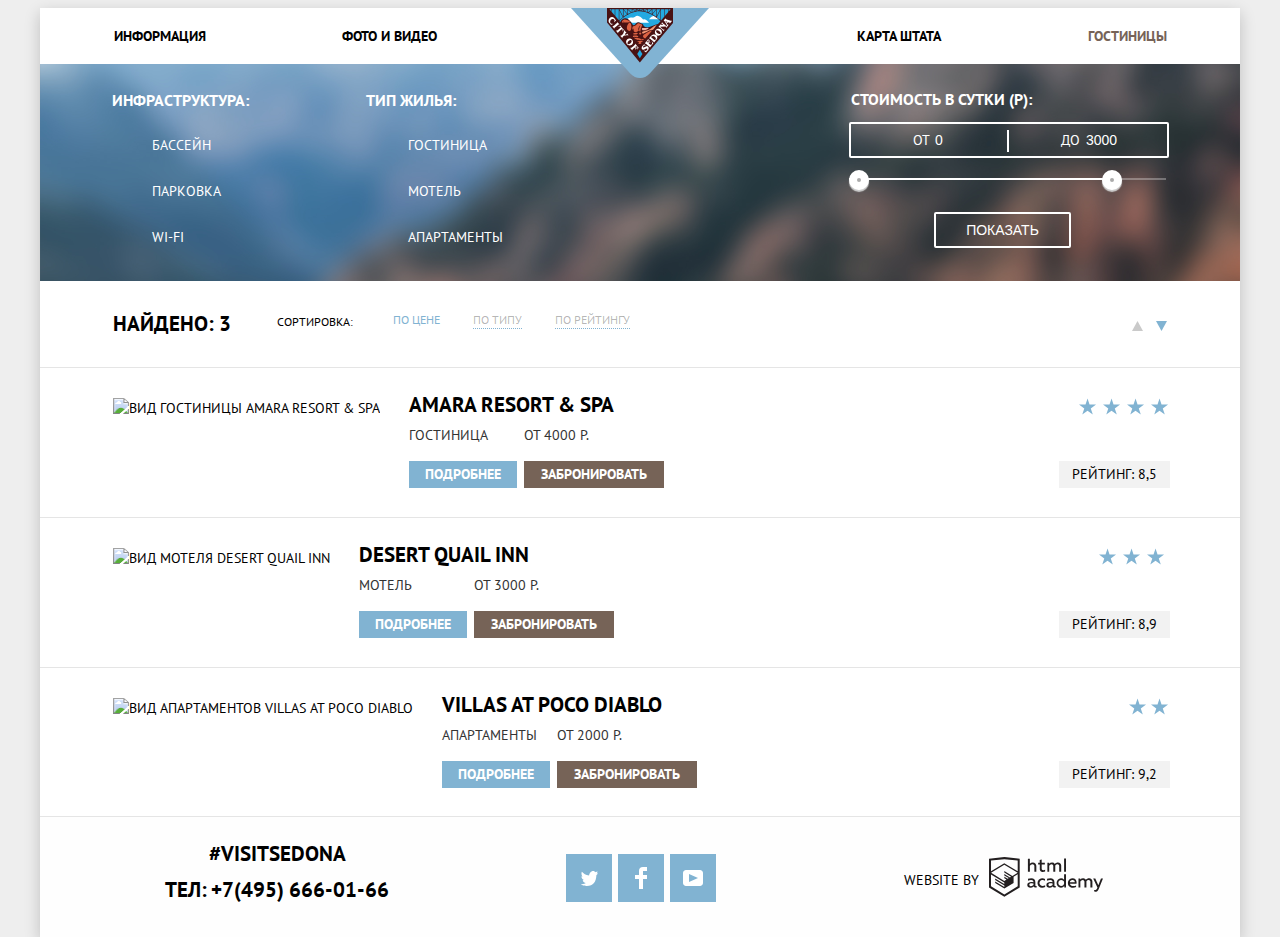
==== commit 726f3437: "Исправление после второй проверки #2" ====
--- a/hotels.html
+++ b/hotels.html
@@ -75,7 +75,7 @@
                            </li>
                         </ul>
                      </div>
-                     <div>
+                     <div class="cost">
                         <fieldset class="filter-item">
                            <legend>Стоимость в сутки (Р):</legend>
                            <div class="price">
--- a/css/style.css
+++ b/css/style.css
@@ -65,6 +65,7 @@
     align-content: start;
 }
 .shadow {
+    min-height: 100%;
     position: relative;
     margin-left: auto;
     margin-right: auto;
@@ -95,14 +96,15 @@
 .main-navigation {
     background-color: var(--basic-white);
     position: relative;
-    height: 56px;
+    min-height: 56px;
 }
 .site-navigation {
     list-style: none;
     padding: 0;
     margin: 0;
     display: flex;
-    justify-content: space-around;
+    flex-wrap: wrap;
+    justify-content: flex-start;
     padding-top: 15px;
 }
 .site-navigation li {
@@ -111,15 +113,27 @@
     font-size: 14px;
     line-height: 26px;
     color: var(--basic-black);
-    width: 100px;
     text-align: center;
     align-items: center;
 }
 .site-navigation li:first-child {
-    margin-left: 5px;
+    margin-left: 0;
  }
+.site-navigation li:nth-child(3),
+.site-navigation li:nth-child(7),
+.site-navigation li:nth-child(11) {
+    margin-left: 20%;
+}
+.site-navigation li:nth-child(2) {
+    margin-left: -11px;
+}
 .site-navigation li:nth-child(3) {
-    margin-left: 284px;
+    box-sizing: border-box;
+    padding-left: 60px;
+}
+.site-navigation li:nth-child(4) {
+    box-sizing: border-box;
+    padding-left: 37px;
 }
 .site-navigation .activ {
     color: var(--basic-brown);
@@ -190,7 +204,7 @@
     line-height: 26px;
     text-align: center;
     margin-top: 43px;
-    margin-bottom: 42px;
+    margin-bottom: 44px;
 }
 .reasons {
     font-size: 14px;
@@ -200,10 +214,11 @@
 }
 .container-first,
 .container-second {
-    height: 256px;
     box-sizing: border-box;
-    background-color: var(--basic-blue);
     color: var(--basic-white);
+    height: auto;
+    min-height: 256px;
+    background-color: initial;
 }
 .first {
    display: grid;
@@ -211,11 +226,12 @@
 }
 .reason-first {
     display: block;
-    height: 256px;
+    height: auto;
+    min-height: 256px;
     box-sizing: border-box;
     grid-column-start: 1;
     grid-column-end: 2;
-    padding: 25px 40px 0 40px;
+    padding: 25px 40px 20px 40px;
 }
 .sity-foto-1 {
     grid-column-start: 2;
@@ -231,6 +247,7 @@
     color: var(--basic-gray-text);
     font-size: 14px;
     line-height: 21px;
+    padding-bottom: 9px;
 }
 .header-item {
     text-align: center;
@@ -238,7 +255,7 @@
     font-size: 21px;
     line-height: 21px;
     font-weight: bold;
-    margin-bottom: 27px;
+    margin-bottom: 26px;
 }
 .feature-item-3 p:first-of-type {
     margin-bottom: 25px;
@@ -262,7 +279,7 @@
 }
 .feature-item-1,
 .feature-item-2 {
-    margin-top: 3px;
+    margin-top: 5px;
 }
 .container-second{
     display: grid;
@@ -287,7 +304,7 @@
     padding: 0;
     display: grid;
     grid-template-columns: 1fr 1fr 1fr;
-    grid-template-rows: 256px 330px 256px 256px; 
+    grid-template-rows: max-content max-content max-content max-content; 
     grid-row-gap: 0;
 }
 .container-first {
@@ -296,6 +313,10 @@
     grid-row-start: 1 ;
     grid-row-end: 3 ;
 }
+.reason-first, 
+.second {
+    background-color: var(--basic-blue);
+}
 .reasons-third {
     grid-column-start:1 ;
     grid-column-end:2 ;
@@ -361,6 +382,7 @@
     display: flex;
     flex-wrap: wrap;
     justify-content: center;
+    padding-top: 3px;
 }
 .container-reservation h2 {
     font-size: 30px;
@@ -394,13 +416,14 @@
     left: 50%;
     transform: translateX(-50%);
     z-index: 1;
-    
+    visibility: hidden;
 }
 .modal-show {
-    visibility: hidden; 
-}
-.modal-animation {
+    visibility: visible;
     animation: bounce 0.2s; 
+}   
+.modal-error {
+    animation: shake 0.6s;
 }
 .search-form {
     display: flex;
@@ -429,6 +452,7 @@
 .check-date-1,
 .check-date-2 {
     display: inline-flex;
+    vertical-align: middle;
     flex-wrap: wrap;
     position: relative;
     padding-top: 5px;
@@ -497,6 +521,7 @@
 }
 .adults-children {
     display: inline-flex;
+    vertical-align: middle;
     flex-wrap: wrap;
     justify-content: space-between;
     margin-top: 28px;
@@ -584,6 +609,7 @@
     width: 458px;
     height: 58px;
     display: inline-flex;
+    vertical-align: middle;
     flex-wrap: wrap;
     justify-content: center;
     margin-top: 54px;
@@ -609,7 +635,7 @@
     min-height: 217px;
     display: flex;
     flex-wrap: wrap;
-    justify-content: space-between;
+    justify-content: flex-start;
     padding-right: 70px;
     padding-left: 69px;
 }
@@ -626,7 +652,7 @@
     margin-left: 3px;
 }
 .hotel-type h3 {
-    margin-left: 0;
+    margin-left: 1px;
 }
 .infrastructure ul,
 .hotel-type ul {
@@ -672,17 +698,22 @@
 .hotel-type {
     padding-top: 10px;
     padding-right: 230px;
+    margin-left: 117px;
 }
 .hotel-type label{
     position: relative;
     display: block;
+}
+.hotel-type,
+.cost {
+    margin-left: auto;
 }
 .filter-item {
     margin: 0;
     padding: 0;
     border: none;
-    margin-top: 26px;
-    margin-right: 2px;
+    margin-top: 25px;
+    margin-right: 1px;
 }
 .filter-item legend {
     font-weight: bold;
@@ -690,7 +721,7 @@
     line-height: 21px;
     text-transform: uppercase;
     color: var(--basic-white);
-    margin-bottom: 10px;
+    margin-bottom: 12px;
 }
 .range-filter {
     width: 317px;  
@@ -728,7 +759,7 @@
     left: 0;
 }  
 .range-controls .toggle-max {
-    left: 252px;
+    left: 253px;
 }
 .filter-item input {
     border: none;
@@ -745,13 +776,13 @@
     color: var(--basic-white);
 }
 .price {
-    height: 33px;
     border: 2px solid var(--basic-white);
     border-radius: 2px;
-    padding: 0 31px ;
     display: flex;
     flex-wrap: wrap;
     justify-content: flex-start;
+    padding-left: 29px;
+    padding-right: 29px;
 }
 .price label {
     text-align: left;
@@ -761,7 +792,7 @@
     color: var(--basic-white);
 }
 .min-price {
-    padding-left: 34px;
+    padding-left: 33px;
 }  
 .max-price {
     position: relative;
@@ -792,8 +823,8 @@
     text-transform: uppercase;
     color: var(--basic-white);
     position: absolute;
-    left: 84px;
-    top: 55px;
+    left: 85px;
+    top: 54px;
 }
 .show:hover {
     background-color: var(--basic-white);
@@ -837,21 +868,31 @@
     padding-top: 30px;
     padding-left: 40px;
 }
+.search-result li {
+    font-size: 12px;
+    display: block;
+    height: 18px;
+    line-height: 18px;
+    color: var(--basic-black-opasity);
+}
 .search-result li:not(:first-child) { 
-    padding-left: 35px;
+    padding-left: 33px;
 }
 .search-result-category {
     flex-grow: 1;
 }
 .search-result-category .activ-category {
     color: var(--basic-blue);
+    opacity: 1;
+    border: none;
+}
+.search-result-category .activ-category:active {
+    color: var(--basic-blue);
 }
 .search-result-category a {
-    font-size: 12px;
-    line-height: 18px;
-    color: var(--basic-black);
-    opacity: 0.5;
-    border-bottom: 1px dashed var(--basic-blue);
+    padding-bottom: 1px;
+    color: var(--basic-black-opasity);
+    border-bottom: 1px dotted var(--basic-blue);
     flex-grow: 1;
 }
 .search-result-category a:hover {
@@ -871,12 +912,10 @@
 .arrow-1:hover path {
     fill: var(--basic-black);
 }
-.arrow-2:hover path {
-    fill: var(--basic-black);
-}
 .arrow-1:active path {
     fill: var(--basic-blue);
 }
+.arrow-2:hover path,
 .arrow-2:active path {
     fill: var(--basic-blue);
 }
@@ -917,6 +956,8 @@
    justify-content: space-between;
    min-height: 150px;
    border-top: 1px solid var(--special-gray-line);
+   box-sizing: border-box;
+   padding-bottom: 24px;
 }
 .hotels-list-3{
     border-bottom: 1px solid var(--special-gray-line);
@@ -926,6 +967,7 @@
 .hotel-img-3 {
    padding-top: 30px;
    padding-left: 73px;
+   flex-shrink: 0;
 }  
 .hotels-description-1,
 .hotels-description-2,
@@ -934,6 +976,7 @@
     align-items: center;
     padding-top: 24px;
     padding-left: 29px;
+    padding-right: 20px;
 }
 .description-button {
     display: flex;
@@ -1036,7 +1079,7 @@
 
 /* Footer*/
 
-.footer-container{
+.footer-container {
     text-align: center;
     background-color: var(--basic-white-footer);
     width: 1200px;
@@ -1044,11 +1087,12 @@
     margin: 0 auto;
     display: flex;
     justify-content: space-around;
-    align-items: flex-start;  
+    align-items: flex-start; 
+    box-shadow: inherit; 
 }
 .index-footer {
     margin-top: -122px;
-    position: absolute;
+    /*position: absolute;*/
     z-index: 1;
 }
 .contacts {
@@ -1085,6 +1129,11 @@
     display: flex;
     flex-wrap: wrap;
     justify-content: space-between;
+    align-content: space-around;
+}
+.socials-list li {
+    margin-bottom: 5px;
+    justify-content: flex-start;
 }
 .socials-list a:hover {
     background-color: var(--special-blue-guidance);
@@ -1144,4 +1193,24 @@
     100% {
         top:2170px;
     }
+  }
+  @keyframes shake {
+    0%,
+    100% {
+        transform: translateX(-50%);
+    }
+    10%,
+    30%,
+    50%,
+    70%,
+    90% {
+        transform: translateX(-51%);
+    }
+  
+    20%,
+    40%,
+    60%,
+    80% {
+        transform: translateX(-49%);
+    }
   }